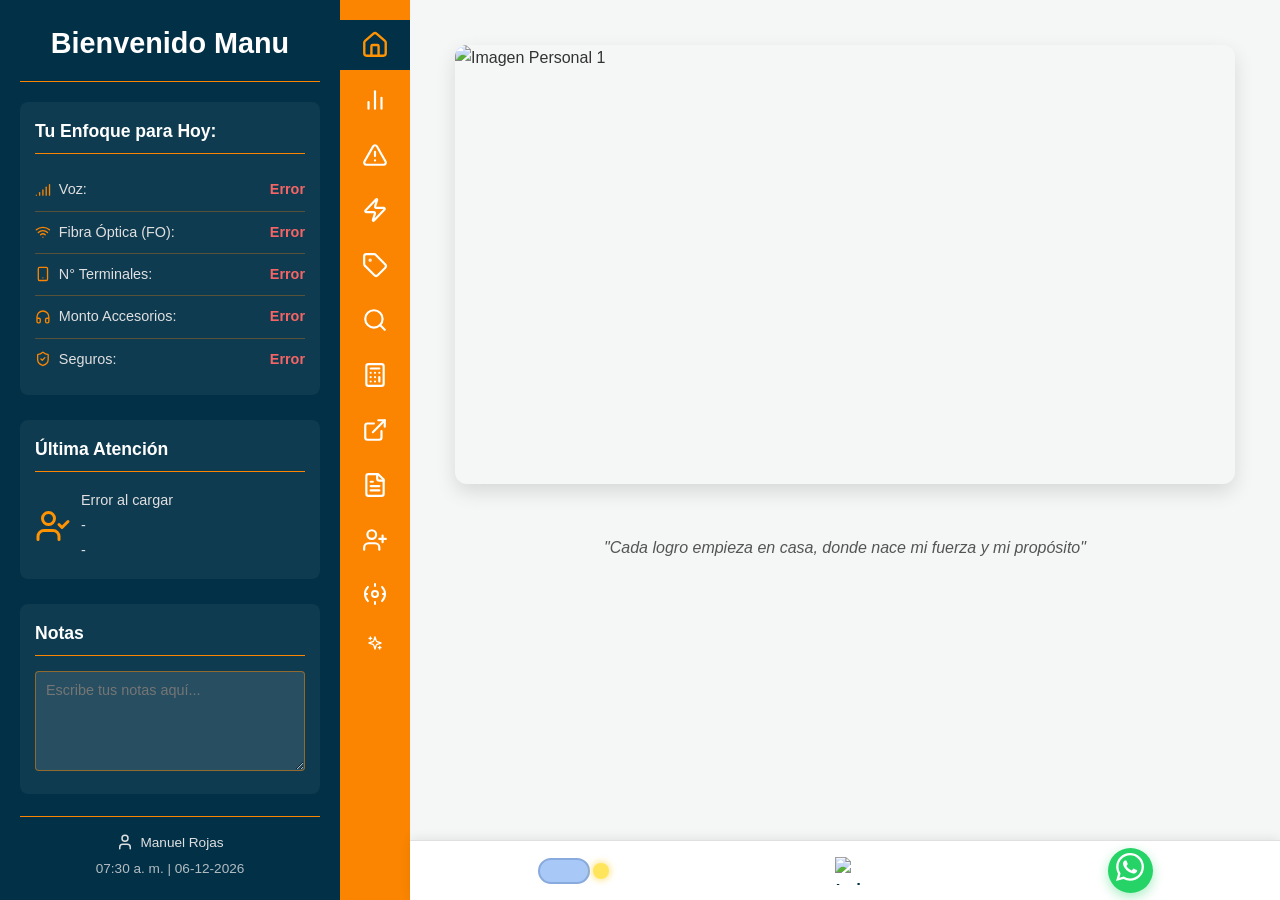
==== index.html @ 50a5ec9a "Update index.html" ====
<!DOCTYPE html>
<html lang="es"> <!-- data-theme será añadido por JS -->
<head>
  <meta charset="UTF-8" />
  <meta name="viewport" content="width=device-width, initial-scale=1.0"/>
  <title>Indicadores Ejecutivo</title>

  <!-- ===== CÓDIGO DEL FAVICON (REEMPLAZAR CON EL TUYO GENERADO) ===== -->
  <link rel="apple-touch-icon" sizes="180x180" href="/apple-touch-icon.png">
  <link rel="icon" type="image/png" sizes="32x32" href="/favicon-32x32.png">
  <link rel="icon" type="image/png" sizes="16x16" href="/favicon-16x16.png">
  <link rel="manifest" href="/site.webmanifest">
  <meta name="theme-color" content="#ffffff">
  <!-- ====================================================== -->
  
  <link rel="stylesheet" href="styles.css" />
   <!-- Incluir Chart.js -->
  <script src="https://cdn.jsdelivr.net/npm/chart.js"></script>
</head>
<body>

  <!-- ===== Overlay de Login ===== -->
  <div id="login-overlay" class="login-overlay-container" style="display: none;">
    <div class="login-box">
      <h2>Iniciar Sesión</h2>
      <p>Ingresa la contraseña para acceder al contenido.</p>
      <form id="login-form">
        <div class="form-group">
          <label for="login-password">Contraseña:</label>
          <input type="password" id="login-password" required>
        </div>
        <button type="submit" class="btn-principal">Ingresar</button>
        <p id="login-error" class="login-error-message" style="display: none;"></p>
      </form>
      <div class="public-access-links">
        <p>O accede a las secciones públicas:</p>
        <!-- Actualiza estos onclick para que usen window.location.hash y aseguren el cierre del overlay -->
        <a href="#ofertas-mes" onclick="document.getElementById('login-overlay').style.display='none'; document.getElementById('login-overlay').classList.remove('visible'); window.location.hash='ofertas-mes';">Ver Ofertas del Mes</a>
        <a href="#prospectos" onclick="document.getElementById('login-overlay').style.display='none'; document.getElementById('login-overlay').classList.remove('visible'); window.location.hash='prospectos';">Ver Prospectos</a>
      </div>
    </div>
  </div>
  <!-- ===== Fin Overlay de Login ===== -->

  <div class="app-container">
    <!-- ===== Sidebar Izquierdo (Azul) ===== -->
    <aside class="sidebar-left" id="sidebar-left">
      <div class="sidebar-header">
        <button class="sidebar-close-btn" id="sidebar-close-btn" aria-label="Cerrar menú">
          <svg xmlns="http://www.w3.org/2000/svg" width="24" height="24" viewBox="0 0 24 24" fill="none" stroke="currentColor" stroke-width="2" stroke-linecap="round" stroke-linejoin="round"><line x1="18" x2="6" y1="6" y2="18"/><line x1="6" x2="18" y1="6" y2="18"/></svg>
        </button>
        <h2>Bienvenido Manu</h2>
      </div>
      <div class="sidebar-content">
        <div class="sidebar-section">
          <h3>Tu Enfoque para Hoy:</h3>
          <div class="objetivos-diarios-container">
            <div class="objetivo-item" id="objetivo-voz"><span class="kpi-icon-wrapper" aria-hidden="true"><svg xmlns="http://www.w3.org/2000/svg" width="24" height="24" viewBox="0 0 24 24" fill="none" stroke="currentColor" stroke-width="2" stroke-linecap="round" stroke-linejoin="round" class="lucide lucide-signal"><path d="M2 20h.01"/><path d="M7 20v-4"/><path d="M12 20v-8"/><path d="M17 20V8"/><path d="M22 4v16"/></svg></span><span class="kpi-nombre">Voz:</span><span class="meta-diaria-texto">Calculando...</span></div>
            <div class="objetivo-item" id="objetivo-fo"><span class="kpi-icon-wrapper" aria-hidden="true"><svg xmlns="http://www.w3.org/2000/svg" width="24" height="24" viewBox="0 0 24 24" fill="none" stroke="currentColor" stroke-width="2" stroke-linecap="round" stroke-linejoin="round" class="lucide lucide-wifi"><path d="M12 20h.01"/><path d="M2 8.82a15 15 0 0 1 20 0"/><path d="M5 12.859a10 10 0 0 1 14 0"/><path d="M8.5 16.429a5 5 0 0 1 7 0"/></svg></span><span class="kpi-nombre">Fibra Óptica (FO):</span><span class="meta-diaria-texto">Calculando...</span></div>
            <div class="objetivo-item" id="objetivo-terminales"><span class="kpi-icon-wrapper" aria-hidden="true"><svg xmlns="http://www.w3.org/2000/svg" width="24" height="24" viewBox="0 0 24 24" fill="none" stroke="currentColor" stroke-width="2" stroke-linecap="round" stroke-linejoin="round" class="lucide lucide-smartphone"><rect width="14" height="20" x="5" y="2" rx="2" ry="2"/><path d="M12 18h.01"/></svg></span><span class="kpi-nombre">N° Terminales:</span><span class="meta-diaria-texto">Calculando...</span></div>
            <div class="objetivo-item" id="objetivo-accesorios"><span class="kpi-icon-wrapper" aria-hidden="true"><svg xmlns="http://www.w3.org/2000/svg" width="24" height="24" viewBox="0 0 24 24" fill="none" stroke="currentColor" stroke-width="2" stroke-linecap="round" stroke-linejoin="round" class="lucide lucide-headphones"><path d="M3 14h3a2 2 0 0 1 2 2v3a2 2 0 0 1-2 2H5a2 2 0 0 1-2-2v-7a9 9 0 0 1 18 0v7a2 2 0 0 1-2 2h-1a2 2 0 0 1-2-2v-3a2 2 0 0 1 2-2h3"/></svg></span><span class="kpi-nombre">Monto Accesorios:</span><span class="meta-diaria-texto">Calculando...</span></div>
            <div class="objetivo-item" id="objetivo-seguros"><span class="kpi-icon-wrapper" aria-hidden="true"><svg xmlns="http://www.w3.org/2000/svg" width="24" height="24" viewBox="0 0 24 24" fill="none" stroke="currentColor" stroke-width="2" stroke-linecap="round" stroke-linejoin="round" class="lucide lucide-shield-check"><path d="M20 13c0 5-3.5 7.5-7.66 8.95a1 1 0 0 1-.67-.01C7.5 20.5 4 18 4 13V6a1 1 0 0 1 1-1c2 0 4.5-1.2 6.24-2.72a1.17 1.17 0 0 1 1.52 0C14.51 3.81 17 5 19 5a1 1 0 0 1 1 1z"/><path d="m9 12 2 2 4-4"/></svg></span><span class="kpi-nombre">Seguros:</span><span class="meta-diaria-texto">Calculando...</span></div>
          </div>
        </div>
        <div class="sidebar-section">
          <h3>Última Atención</h3>
          <div class="ultima-atencion-info">
            <img src="[data-uri]" alt="Usuario Icono" class="sidebar-icon">
            <div class="atencion-details">
              <p id="ultima-atencion-nombre">Cargando...</p>
              <p id="ultima-atencion-rut">-</p>
              <p id="ultima-atencion-telefono">-</p>
            </div>
          </div>
        </div>
        <div class="sidebar-section">
          <h3>Notas</h3>
          <textarea id="sidebar-notes" placeholder="Escribe tus notas aquí..."></textarea>
        </div>
        <nav class="mobile-nav-links" id="mobile-nav-links"></nav>
      </div>
      <div class="sidebar-footer">
        <div class="user-greeting-sidebar">
          <p>
            <svg xmlns="http://www.w3.org/2000/svg" width="20" height="20" viewBox="0 0 24 24" fill="none" stroke="currentColor" stroke-width="2" stroke-linecap="round" stroke-linejoin="round" class="lucide lucide-user"><path d="M19 21v-2a4 4 0 0 0-4-4H9a4 4 0 0 0-4 4v2"/><circle cx="12" cy="7" r="4"/></svg>
            Manuel Rojas
          </p>
        </div>
        <div id="datetime-container" class="datetime-container">
          <span id="time">--:--</span> | <span id="date">--/--/----</span>
        </div>
      </div>
    </aside>

    <div class="page-wrapper">
      <header class="mobile-header">
        <button class="hamburger-btn-mobile" id="hamburger-btn-mobile" aria-label="Abrir menú" aria-expanded="false">
          <svg xmlns="http://www.w3.org/2000/svg" width="28" height="28" viewBox="0 0 24 24" fill="none" stroke="currentColor" stroke-width="2" stroke-linecap="round" stroke-linejoin="round"><line x1="4" x2="20" y1="12" y2="12"/><line x1="4" x2="20" y1="6" y2="6"/><line x1="4" x2="20" y1="18" y2="18"/></svg>
        </button>
        <h1 class="mobile-app-title">Indicadores Ejecutivo</h1>
      </header>

      <div class="content-area-wrapper">
        <nav class="vertical-navbar" id="vertical-navbar">
            <a href="#inicio" class="vnav-item" data-tooltip="Inicio"><span class="vnav-icon-wrapper"><img src="[data-uri]" alt="Inicio Icono" class="vnav-icon"></span><span class="vnav-text">Inicio</span></a>
            <a href="#kpis" class="vnav-item" data-tooltip="KPIs"><span class="vnav-icon-wrapper"><img src="[data-uri]" alt="KPIs Icono" class="vnav-icon"></span><span class="vnav-text">KPIs</span></a>
            <a href="#faltantes" class="vnav-item" data-tooltip="Faltantes"><span class="vnav-icon-wrapper"><img src="[data-uri]" alt="Faltantes Icono" class="vnav-icon"></span><span class="vnav-text">Faltantes</span></a>
            <a href="#ofertas-flash" class="vnav-item" data-tooltip="Ofertas Flash"><span class="vnav-icon-wrapper"><img src="[data-uri]" alt="Ofertas Flash Icono" class="vnav-icon"></span><span class="vnav-text">Ofertas Flash</span></a>
            <a href="#ofertas-mes" class="vnav-item" data-tooltip="Ofertas del Mes"><span class="vnav-icon-wrapper"><img src="[data-uri]" alt="Ofertas Mes Icono" class="vnav-icon"></span><span class="vnav-text">Ofertas del Mes</span></a>
            <a href="#buscador-ventas" class="vnav-item" data-tooltip="Buscar Ventas"><span class="vnav-icon-wrapper"><img src="[data-uri]" alt="Buscador Ventas Icono" class="vnav-icon"></span><span class="vnav-text">Buscar Ventas</span></a>
            <a href="#tabla-remuneracion" class="vnav-item" data-tooltip="Simulador Comisión"><span class="vnav-icon-wrapper"><img src="[data-uri]" alt="Simulador Comisión Icono" class="vnav-icon"></span><span class="vnav-text">Simulador</span></a>
            <a href="#enlaces-externos" class="vnav-item" data-tooltip="Enlaces Externos"><span class="vnav-icon-wrapper"><img src="[data-uri]" alt="Enlaces Externos Icono" class="vnav-icon"></span><span class="vnav-text">Enlaces</span></a>
            <a href="#politicas-ventas" class="vnav-item" data-tooltip="Políticas de Ventas"><span class="vnav-icon-wrapper"><img src="[data-uri]" alt="Políticas Ventas Icono" class="vnav-icon"></span><span class="vnav-text">Políticas</span></a>
            <a href="#prospectos" class="vnav-item" data-tooltip="Prospectos"><span class="vnav-icon-wrapper"><img src="[data-uri]" alt="Prospectos Icono" class="vnav-icon"></span><span class="vnav-text">Prospectos</span></a>
            <a href="#admin-panel" class="vnav-item" data-tooltip="Admin Panel"><span class="vnav-icon-wrapper"><svg xmlns="http://www.w3.org/2000/svg" width="24" height="24" viewBox="0 0 24 24" fill="none" stroke="currentColor" stroke-width="2" stroke-linecap="round" stroke-linejoin="round"><circle cx="12" cy="12" r="3"/><path d="M19.07 4.93a10 10 0 0 1 0 14.14M4.93 4.93a10 10 0 0 0 0 14.14"/><path d="M12 2v2M12 20v2M2 12h2M20 12h2"/></svg></span><span class="vnav-text">Admin</span></a>
            <a href="#asistente-ai" class="vnav-item" data-tooltip="Asistente AI"><span class="vnav-icon-wrapper"><svg xmlns="http://www.w3.org/2000/svg" width="24" height="24" viewBox="0 0 24 24" fill="none" stroke="currentColor" stroke-width="2" stroke-linecap="round" stroke-linejoin="round" class="lucide lucide-sparkles"><path d="m12 3-1.912 5.813a2 2 0 0 1-1.275 1.275L3 12l5.813 1.912a2 2 0 0 1 1.275 1.275L12 21l1.912-5.813a2 2 0 0 1 1.275-1.275L21 12l-5.813-1.912a2 2 0 0 1-1.275-1.275L12 3Z"/><path d="M5 3v4"/><path d="M19 17v4"/><path d="M3 5h4"/><path d="M17 19h4"/></svg></span><span class="vnav-text">Asistente AI</span></a>
        </nav>

        <main class="main-content"> 
          
          <section id="inicio-content" class="section-hidden" style="display: none;">
            <div class="inspiracion-container">
              <div class="slideshow-container">
                <div class="slide fade"><img src="https://firebasestorage.googleapis.com/v0/b/seguimiento-ventas-manuel.firebasestorage.app/o/eden.jpg?alt=media&token=6cd1c2b6-f73b-4675-b574-cb3eb6e9d6cb" alt="Imagen Personal 1"></div>
                <div class="slide fade"><img src="https://firebasestorage.googleapis.com/v0/b/seguimiento-ventas-manuel.firebasestorage.app/o/comida.jpg?alt=media&token=424e4587-8739-4717-988f-a41554d61e03" alt="Imagen Personal 2"></div>
                <div class="slide fade"><img src="https://firebasestorage.googleapis.com/v0/b/seguimiento-ventas-manuel.firebasestorage.app/o/kathy.jpg?alt=media&token=b60aba3c-76f1-4e83-9ba0-7301ff88f001" alt="Imagen Personal 3"></div>
                <div class="slide fade"><img src="https://firebasestorage.googleapis.com/v0/b/seguimiento-ventas-manuel.firebasestorage.app/o/nosotros%202.jpg?alt=media&token=33b9fda1-a16f-490b-be26-9fabeac269ac" alt="Imagen Personal 4"></div>
                <div class="slide fade"><img src="https://firebasestorage.googleapis.com/v0/b/seguimiento-ventas-manuel.firebasestorage.app/o/nosotros.jpg?alt=media&token=6c162c24-f43e-4c42-8670-3f5f3a131e8b" alt="Imagen Personal 5"></div>
              </div>
              <p class="frase-motivacional">"Cada logro empieza en casa, donde nace mi fuerza y mi propósito"</p>
            </div>
          </section>
          
          <section id="kpi-content" class="section-hidden" style="display: none;">
            <div class="form-actions" style="margin-bottom: 25px;">
              <button id="btn-open-add-sale" class="btn-principal">
                <svg xmlns="http://www.w3.org/2000/svg" width="24" height="24" viewBox="0 0 24 24" fill="none" stroke="currentColor" stroke-width="2" stroke-linecap="round" stroke-linejoin="round" class="lucide lucide-plus-circle" style="width: 1.2em; height: 1.2em; margin-right: 8px; vertical-align: middle;"><circle cx="12" cy="12" r="10"/><line x1="12" x2="12" y1="8" y2="16"/><line x1="8" x2="16" y1="12" y2="12"/></svg>
                Agregar Venta
              </button>
            </div>
            <div id="kpi-cards-container" class="dashboard-kpi"></div>
            <div id="tabla-container" style="display:none; margin-top: 20px;">
                <div class="loader" id="loader">Cargando datos...</div>
                <div class="tabla-responsive-wrapper">
                    <table id="tablaDatos" class="data-table"></table>
                </div>
                <div id="error-container"></div>
            </div>
          </section>

          <!-- Sección de Ofertas Flash (MODIFICADA) -->
          <section id="ofertas-flash" class="section-hidden" style="display: none;">
            <h2>Ofertas Flash</h2>
            <div class="form-actions" style="margin-bottom: 25px; justify-content: flex-end;">
              <button id="btn-open-upload-offer" class="btn-principal">
                <svg xmlns="http://www.w3.org/2000/svg" width="20" height="20" viewBox="0 0 24 24" fill="none" stroke="currentColor" stroke-width="2" stroke-linecap="round" stroke-linejoin="round" class="lucide lucide-upload"><path d="M21 15v4a2 2 0 0 1-2 2H5a2 2 0 0 1-2-2v-4"/><polyline points="17 8 12 3 7 8"/><line x1="12" x2="12" y1="3" y2="15"/></svg>
                Subir Nueva Oferta
              </button>
            </div>
            <div id="flash-offers-display-loader" class="loader" style="display: none;">Cargando ofertas...</div>
            <div id="flash-offers-cards-container" class="vcard-container" style="justify-content: center; margin-top: 0;">
                <!-- Las tarjetas de ofertas flash se renderizarán aquí dinámicamente -->
            </div>
            <p style="text-align: center; margin-top: 25px; font-style: italic; color: var(--text-color-secondary);">
              ¡Aprovecha estas ofertas por tiempo limitado!
            </p>
          </section>
          <!-- Fin Sección de Ofertas Flash -->

          <section id="ofertas-mes" class="section-hidden" style="display: none;">
            <h2>Ofertas del Mes</h2>
            <div class="tabs-container">
              <button class="tab-link active" data-tab="movil">
                <svg xmlns="http://www.w3.org/2000/svg" width="24" height="24" viewBox="0 0 24 24" fill="none" stroke="currentColor" stroke-width="2" stroke-linecap="round" stroke-linejoin="round" class="lucide lucide-smartphone"><rect width="14" height="20" x="5" y="2" rx="2" ry="2"/><path d="M12 18h.01"/></svg>
                <span>Parrilla Móvil</span>
              </button>
              <button class="tab-link" data-tab="hogar">
                <svg xmlns="http://www.w3.org/2000/svg" width="24" height="24" viewBox="0 0 24 24" fill="none" stroke="currentColor" stroke-width="2" stroke-linecap="round" stroke-linejoin="round" class="lucide lucide-home"><path d="m3 9 9-7 9 7v11a2 2 0 0 1-2 2H5a2 2 0 0 1-2-2z"/><polyline points="9 22 9 12 15 12 15 22"/></svg>
                <span>Parrilla Hogar</span>
              </button>
            </div>

            <div id="movil" class="tab-content active">
              <div id="parrilla-planes-movil-integrada">
                <div class="buttons parrilla-movil-buttons">
                  <button class="sub-tab-link active" onclick="showMovilPlans('monolinea')">Monolínea</button>
                  <button class="sub-tab-link" onclick="showMovilPlans('multilinea')">Multilínea</button>
                  <button class="sub-tab-link" onclick="showMovilPlans('general')">General</button>
                  <button class="sub-tab-link" onclick="showMovilPlans('totalizacion')">Totalización</button>
                  <button class="sub-tab-link" onclick="showMovilPlans('migracion')">Migración</button>
                </div>
                <div class="cards parrilla-movil-cards" id="movil-plans-cards-container"></div>
                <button class="boton-simple" onclick="toggleOriginalMovilIframe(this)">Ver Parrilla Completa (Hoja de Cálculo)</button>
              </div>
              <div id="parrilla-movil-iframe-original-container" style="display: none;">
                <h4>Parrilla Móvil Completa</h4>
                <div id="parrilla-movil-file-viewer" style="margin-bottom:12px;">
                  <div id="parrilla-movil-file-container" style="width:100%;min-height:80px;display:flex;align-items:center;justify-content:center;color:var(--text-color-secondary);">
                    <span id="parrilla-movil-no-file-msg">No hay archivo cargado aún.</span>
                    <iframe id="parrilla-movil-iframe-viewer" src="" width="100%" height="600" style="border:none;display:none;"></iframe>
                    <img id="parrilla-movil-img-viewer" src="" style="max-width:100%;display:none;" alt="Parrilla Móvil"/>
                  </div>
                </div>
                <div id="parrilla-movil-admin-upload" style="display:none;margin-bottom:10px;">
                  <label style="font-size:0.85em;color:var(--text-color-secondary);">Subir nueva parrilla (Excel, PDF o imagen):</label>
                  <div style="display:flex;gap:8px;margin-top:6px;">
                    <input type="file" id="parrilla-movil-file-input" accept=".xlsx,.xls,.pdf,.png,.jpg,.jpeg" style="flex:1;font-size:0.85em;">
                    <button class="btn-principal" onclick="subirParrillaFile('movil')" style="white-space:nowrap;">Subir</button>
                  </div>
                  <div id="parrilla-movil-upload-msg" style="font-size:0.8em;margin-top:4px;"></div>
                </div>
                <div style="display:flex;gap:8px;flex-wrap:wrap;">
                  <button class="boton-simple" onclick="toggleOriginalMovilIframe(this)">← Volver a Planes Destacados</button>
                  <button class="btn-secundario" onclick="toggleParrillaAdminUpload('movil')" style="font-size:0.8em;">🔧 Admin</button>
                </div>
              </div>
            </div>

            <div id="hogar" class="tab-content">
              <div id="parrilla-planes-hogar-integrada">
                <div class="buttons parrilla-hogar-buttons">
                  <button class="sub-tab-link active" onclick="showHogarPlans('fibra')">Solo Fibra</button>
                  <button class="sub-tab-link" onclick="showHogarPlans('duo')">Dúo (Fibra + TV)</button>
                  <button class="sub-tab-link" onclick="showHogarPlans('trio')">Trío (Fibra + TV + Tel)</button>
                </div>
                <div class="cards parrilla-hogar-cards" id="hogar-plans-cards-container"></div>
                <button class="boton-simple" onclick="toggleOriginalHogarIframe(this)">Más detalles</button>
              </div>
              <div id="parrilla-hogar-iframe-original-container" style="display: none;">
                <h4>Parrilla Hogar Completa</h4>
                <div id="parrilla-hogar-file-viewer" style="margin-bottom:12px;">
                  <div id="parrilla-hogar-file-container" style="width:100%;min-height:80px;display:flex;align-items:center;justify-content:center;color:var(--text-color-secondary);">
                    <span id="parrilla-hogar-no-file-msg">No hay archivo cargado aún.</span>
                    <iframe id="parrilla-hogar-iframe-viewer" src="" width="100%" height="600" style="border:none;display:none;"></iframe>
                    <img id="parrilla-hogar-img-viewer" src="" style="max-width:100%;display:none;" alt="Parrilla Hogar"/>
                  </div>
                </div>
                <div id="parrilla-hogar-admin-upload" style="display:none;margin-bottom:10px;">
                  <label style="font-size:0.85em;color:var(--text-color-secondary);">Subir nueva parrilla (Excel, PDF o imagen):</label>
                  <div style="display:flex;gap:8px;margin-top:6px;">
                    <input type="file" id="parrilla-hogar-file-input" accept=".xlsx,.xls,.pdf,.png,.jpg,.jpeg" style="flex:1;font-size:0.85em;">
                    <button class="btn-principal" onclick="subirParrillaFile('hogar')" style="white-space:nowrap;">Subir</button>
                  </div>
                  <div id="parrilla-hogar-upload-msg" style="font-size:0.8em;margin-top:4px;"></div>
                </div>
                <div style="display:flex;gap:8px;flex-wrap:wrap;">
                  <button class="boton-simple" onclick="toggleOriginalHogarIframe(this)">← Volver a Planes</button>
                  <button class="btn-secundario" onclick="toggleParrillaAdminUpload('hogar')" style="font-size:0.8em;">🔧 Admin</button>
                </div>
              </div>
            </div>

            <div class="overlay parrilla-movil-overlay" id="movil-plan-overlay" onclick="closeMovilForm()"></div>
            <div class="form-popup parrilla-movil-form-popup" id="movil-plan-formPopup"><h3>Solicitar Plan Móvil<button class="close-btn" onclick="closeMovilForm()" title="Cerrar" aria-label="Cerrar"><svg xmlns="http://www.w3.org/2000/svg" width="24" height="24" viewBox="0 0 24 24" fill="none" stroke="currentColor" stroke-width="2" stroke-linecap="round" stroke-linejoin="round" class="lucide lucide-x"><line x1="18" x2="6" y1="6" y2="18"/><line x1="6" x2="18" y1="6" y2="18"/></svg></button></h3><div class="iframe-container parrilla-movil-iframe-container"><iframe id="movil-plan-google-form-iframe" src="" frameborder="0" marginheight="0" marginwidth="0">Cargando…</iframe></div></div>
            <div class="overlay parrilla-hogar-overlay" id="hogar-plan-overlay" onclick="closeHogarForm()"></div>
            <div class="form-popup parrilla-hogar-form-popup" id="hogar-plan-formPopup"><h3>Solicitar Plan Hogar<button class="close-btn" onclick="closeHogarForm()" title="Cerrar" aria-label="Cerrar"><svg xmlns="http://www.w3.org/2000/svg" width="24" height="24" viewBox="0 0 24 24" fill="none" stroke="currentColor" stroke-width="2" stroke-linecap="round" stroke-linejoin="round" class="lucide lucide-x"><line x1="18" x2="6" y1="6" y2="18"/><line x1="6" x2="18" y1="6" y2="18"/></svg></button></h3><div class="iframe-container parrilla-hogar-iframe-container"><iframe id="hogar-plan-google-form-iframe" src="https://docs.google.com/forms/d/e/1FAIpQLSfUnRFmauKoiSii1g9rBSRFmMwmb79ImhVW9U80zY3ABU04aA/viewform?embedded=true" frameborder="0" marginheight="0" marginwidth="0">Cargando…</iframe></div></div>
          </section>
          
          <section id="buscador-ventas-content" class="section-hidden" style="display: none;">
            <h2>Buscador de Ventas</h2>
            <form id="buscador-ventas-form">
              <div class="buscador-grid">
                <div class="form-group"><label for="buscar-nombre">Nombre Cliente:</label><input type="text" id="buscar-nombre" placeholder="Parte del nombre..."></div>
                <div class="form-group"><label for="buscar-orden-aloha">N° Orden o N° Aloha:</label><input type="text" id="buscar-orden-aloha" placeholder="N° Orden o Aloha..."></div>
                <div class="form-group"><label for="buscar-rut">RUT Cliente:</label><input type="text" id="buscar-rut" placeholder="RUT (ej: 123456789)"></div>
              </div>
              <div class="form-actions"><button type="submit" class="btn-principal">Buscar Ventas</button><button type="reset" class="btn-secundario" id="limpiar-buscador-btn">Limpiar</button></div>
            </form>
            <div id="resultados-ventas-loader" class="loader" style="display: none;">Buscando ventas...</div>
            <div id="resultados-ventas-mensaje" class="mensaje-estado" style="display: none;"></div>
            <div id="resultados-ventas-container" class="vcard-container"></div>
          </section>
          
          <section id="tabla-remuneracion" class="section-hidden" style="display: none;">
            <h2>Simulador de Comisión por Cumplimiento</h2>
            <div id="kpis-fijos-container" style="margin-bottom: 40px; padding-bottom:20px; border-bottom: 1px solid var(--border-color-light);">
              <h3>Indicadores Clave de Desempeño (Datos Actuales de Hoja)</h3>
              <div id="kpis-fijos-loader" class="loader" style="display: none;">Cargando KPIs actuales...</div>
              <div class="vcard-grid" id="kpi-display-grid">
                <div class="vcard-item"><span class="vcard-label">ALTAS VOZ MOVIL (Real):</span> <span id="kpi-fijo-voz-real-val" class="vcard-value">-</span></div>
                <div class="vcard-item"><span class="vcard-label">ALTAS VOZ MOVIL (Meta):</span> <span id="kpi-fijo-voz-meta-val" class="vcard-value">-</span></div>
                <div class="vcard-item"><span class="vcard-label">ALTAS FO TERMINADAS FIJO (Real):</span> <span id="kpi-fijo-fo-real-val" class="vcard-value">-</span></div>
                <div class="vcard-item"><span class="vcard-label">ALTAS FO TERMINADAS FIJO (Meta):</span> <span id="kpi-fijo-fo-meta-val" class="vcard-value">-</span></div>
                <div class="vcard-item"><span class="vcard-label">GESTION DE VALOR (Real):</span> <span id="kpi-fijo-gestionvalor-real-val" class="vcard-value">-</span></div>
                <div class="vcard-item"><span class="vcard-label">GESTION DE VALOR (Meta):</span> <span id="kpi-fijo-gestionvalor-meta-val" class="vcard-value">-</span></div>
                <div class="vcard-item"><span class="vcard-label">ENCUESTA SATISFACCION (ISN) (Real):</span> <span id="kpi-fijo-isn-real-val" class="vcard-value">-</span></div>
                <div class="vcard-item"><span class="vcard-label">ENCUESTA SATISFACCION (ISN) (Meta):</span> <span id="kpi-fijo-isn-meta-val" class="vcard-value">-</span></div>
                <div class="vcard-item"><span class="vcard-label">ADHESION O AMPLIADO (Real):</span> <span id="kpi-fijo-adhesion-real-val" class="vcard-value">-</span></div>
                <div class="vcard-item"><span class="vcard-label">ADHESION O AMPLIADO (Meta):</span> <span id="kpi-fijo-adhesion-meta-val" class="vcard-value">-</span></div>
                <div class="vcard-item"><span class="vcard-label">TERMINALES (Real):</span> <span id="kpi-fijo-terminales-real-val" class="vcard-value">-</span></div>
                <div class="vcard-item"><span class="vcard-label">ACCESORIOS (Real):</span> <span id="kpi-fijo-accesorios-real-val" class="vcard-value">-</span></div>
              </div>
              <div id="kpis-fijos-error" class="mensaje-estado" style="display:none;"></div>
            </div>
            <h3>Simulador Interactivo</h3>
            <div class="calculadora-comision-grid">
              <div class="form-group"><label for="sim-entradas-voz">Entradas VOZ (Sim):</label><input type="number" id="sim-entradas-voz" class="form-control-calculadora" placeholder="Ej: 20" min="0"></div>
              <div class="form-group"><label for="sim-entradas-fo">Entradas FO (Sim):</label><input type="number" id="sim-entradas-fo" class="form-control-calculadora" placeholder="Ej: 5" min="0"></div>
              <div class="form-group"><label for="sim-entradas-totalizacion">Entradas Totalización (Sim):</label><input type="number" id="sim-entradas-totalizacion" class="form-control-calculadora" placeholder="Ej: 2" min="0"></div>
              <div class="form-group"><label for="sim-entradas-isn">Entradas ISN (Sim):</label><input type="number" id="sim-entradas-isn" class="form-control-calculadora" placeholder="Ej: 70" min="0"></div>
              <div class="form-group"><label for="sim-entradas-adhesion">Entradas Adhesión (Sim):</label><input type="number" id="sim-entradas-adhesion" class="form-control-calculadora" placeholder="Ej: 80" min="0"></div>
              <div class="form-actions" style="grid-column: 1 / -1; justify-content: center; margin-top: 10px;"><button id="btn-simular-comision" class="btn-principal">Simular Comisión</button></div>
            </div>
            <div id="simulacion-loader" class="loader" style="display: none;">Simulando...</div>
            <div id="simulacion-error" class="mensaje-estado" style="display:none;"></div>
            <div id="output-simulacion" style="margin-top: 20px; display:none; text-align:center; padding: 15px; background-color: var(--bg-content-alt); border-radius: 5px;">
              <h4>Resultado de la Simulación:</h4>
              <p style="font-size: 1.2em;">Cumplimiento Ponderado Estimado: <strong id="res-sim-porcentaje" style="color: var(--color-orange-accent);">-</strong>%</p>
              <p style="font-size: 1.3em; font-weight: bold;">Incentivo CLP Estimado: $<strong id="res-sim-incentivo" style="color: var(--kpi-progress-verde);">-</strong></p>
            </div>
            <div style="margin-top: 40px;">
                <h4>Referencia: Tabla de Factores e Incentivos (PPM)</h4>
                <div id="remuneracion-loader-tabla-ppm" class="loader" style="display: none;">Cargando tabla...</div>
                <div class="tabla-responsive-wrapper">
                    <table id="tablaFactoresPPMRef" class="data-table">
                        <thead><tr><th>% Cumplimiento Desde</th><th>Factor</th><th>Incentivo CLP</th></tr></thead>
                        <tbody></tbody>
                    </table>
                </div>
            </div>
            <div id="contenedor-grafico-pesos-kpi" style="margin-top:40px; padding: 20px; background-color: var(--bg-content-alt); border-radius: 8px;">
                <h4>Distribución de Pesos KPI</h4>
                <div style="max-width: 500px; margin: auto; position: relative; height:300px;"><canvas id="graficoPesosKPI"></canvas></div>
                <div id="grafico-pesos-loader" class="loader" style="display: none;">Cargando gráfico...</div>
                <div id="grafico-pesos-error" class="mensaje-estado" style="display:none;"></div>
            </div>
          </section>
          
          <section id="admin-panel" class="section-hidden" style="display: none;">
            <h2>⚙️ Panel de Administración</h2>
            <div style="max-width:700px;margin:0 auto;">
              <div style="background:var(--bg-content);border:1px solid var(--border-color-dark);border-radius:12px;padding:24px;margin-bottom:24px;">
                <h3 style="margin-top:0;">Códigos Producto Regla</h3>
                <p style="color:var(--text-color-secondary);font-size:0.9em;">Estos códigos se cargan desde la hoja <strong>CodigosProductoRegla</strong> en Google Sheets. Agrégalos o elimínalos directamente en la hoja y actualiza aquí.</p>
                <div id="admin-codigos-lista" style="background:var(--bg-content-alt);border-radius:8px;padding:16px;min-height:60px;margin-bottom:16px;">
                  <span style="color:var(--text-color-secondary);font-size:0.9em;">Cargando...</span>
                </div>
                <div style="display:flex;gap:10px;">
                  <button class="btn-principal" onclick="cargarCodigosProductoReglaAdmin()">🔄 Actualizar desde Sheets</button>
                </div>
                <div id="admin-codigos-msg" style="font-size:0.85em;margin-top:10px;"></div>
              </div>

              <div style="background:var(--bg-content);border:1px solid var(--border-color-dark);border-radius:12px;padding:24px;">
                <h3 style="margin-top:0;">Planes Ofertas del Mes</h3>
                <p style="color:var(--text-color-secondary);font-size:0.9em;">Edita los planes directamente en la hoja <strong>PlanesOfertasMes</strong> de Google Sheets con las columnas: <code>tipo | categoria | nombre | precio | descuento | caracteristicas | detalles</code></p>
                <p style="color:var(--text-color-secondary);font-size:0.85em;">El campo <strong>tipo</strong> debe ser <code>movil</code> u <code>hogar</code>. El campo <strong>categoria</strong> debe ser una de: <code>monolinea, multilinea, general, totalizacion, migracion, fibra, duo, trio</code>. Las <strong>caracteristicas</strong> se separan con <code>;</code></p>
                <div id="admin-planes-lista" style="background:var(--bg-content-alt);border-radius:8px;padding:16px;min-height:60px;margin:14px 0;max-height:400px;overflow-y:auto;">
                  <span style="color:var(--text-color-secondary);font-size:0.9em;">Haz clic en Actualizar para ver los planes actuales.</span>
                </div>
                <div style="display:flex;gap:10px;">
                  <button class="btn-principal" onclick="cargarPlanesAdmin()">🔄 Actualizar desde Sheets</button>
                </div>
                <div id="admin-planes-msg" style="font-size:0.85em;margin-top:10px;"></div>
              </div>
            </div>
          </section>

          <section id="enlaces-externos" class="section-hidden" style="display: none;">
            <h2>Enlaces Externos</h2>
            <ul>
              <li><a href="https://believe.telefonicachile.cl/vpn/index.html" target="_blank" rel="noopener noreferrer">Citrix</a></li>
              <li><a href="https://minifrontws.tchile.local/AA_TENENCIA/AATenencia.jsf" target="_blank" rel="noopener noreferrer">Tenencia</a></li>
              <li><a href="https://movistarclick.movistar.cl/auth/login" target="_blank" rel="noopener noreferrer">movistarclick</a></li>
              <li><a href="http://multiservicio.ctc.cl/DirNormalizadaWeb/direcNormFactNum.jsp" target="_blank" rel="noopener noreferrer">Factibilizador</a></li>
              <li><a href="https://www.academiamovistar.cl/auth/recaptcha/index.php" target="_blank" rel="noopener noreferrer">Academia</a></li>
              <li><a href="https://dyrk.org/tools/imei/" target="_blank" rel="noopener noreferrer">Generador IMEI</a></li>
              <li><a href="https://atentochile.buk.cl/" target="_blank" rel="noopener noreferrer">Asistencia buk</a></li>
              <li><a href="https://www.capacitacionmovistar.cl/descuentos/index.asp" target="_blank" rel="noopener noreferrer">Consulta de descuento cobranza</a></li>
              <li><a href="https://ofertador-frontend-prod-tch-downselling.apps.prdaro.tchile.local/" target="_blank" rel="noopener noreferrer">Ofertador</a></li>
              <li><a href="https://docs.google.com/spreadsheets/u/0/d/1civbKrusNq4tXUSrxkEFahMlkhzGENqaj31Z5hWBhu4/htmlview?pli=1" target="_blank" rel="noopener noreferrer">Planilla de seguimiento</a></li>
              <li><a href="https://telefonicacorp-my.sharepoint.com/:x:/r/personal/marta_ceballos_telefonica_com/_layouts/15/Doc.aspx?sourcedoc=%7B83F4E84B-0F2A-4C62-A3B8-59FEF07AAEE4%7D&file=Registro%20de%20Evaluaciones.xlsx&fromShare=true&action=default&mobileredirect=true" target="_blank" rel="noopener noreferrer">Registro de atención</a></li>
              <li><a href="https://apps.powerapps.com/play/e/default-9744600e-3e04-492e-baa1-25ec245c6f10/a/9e6a8513-4c67-4383-9328-9275fec2fd69?tenantId=9744600e-3e04-492e-baa1-25ec245c6f10&hint=270ca7b8-483e-41f1-a950-c1f939a9a21b&sourcetime=1749214158388" target="_blank" rel="noopener noreferrer">Bajas y Contenciones</a></li>
              <li><a href="https://gestion-clientes-6588c.web.app/" target="_blank" rel="noopener noreferrer">Gestion de Clientes</a></li>
            </ul>
          </section>
          
          <section id="politicas-ventas" class="section-hidden" style="display: none;"><h2>Políticas de Ventas</h2><p>Contenido...</p></section>
          
          <section id="prospectos-content" class="section-hidden" style="display: none;"><h2>Gestión de Prospectos</h2><form id="prospecto-form"><h3>Añadir Nuevo Prospecto</h3><div class="form-group"><label for="prospecto-nombre">Nombre:</label><input type="text" id="prospecto-nombre" name="nombre" required></div><div class="form-group"><label for="prospecto-rut">RUT:</label><input type="text" id="prospecto-rut" name="rut" placeholder="Ej: 12345678-9"></div><div class="form-group"><label for="prospecto-telefono">Teléfono:</label><input type="tel" id="prospecto-telefono" name="telefono"></div><div class="form-group"><label for="prospecto-email">Email:</label><input type="email" id="prospecto-email" name="email"></div><div class="form-group"><label for="prospecto-notas">Notas:</label><textarea id="prospecto-notas" name="notas" rows="3"></textarea></div><div class="form-actions"><button type="submit" id="guardar-prospecto-btn">Guardar Prospecto</button><span id="prospecto-loader" class="form-loader" style="display: none;">Guardando...</span></div><div id="prospecto-mensaje" class="mensaje-estado"></div></form><div id="prospectos-lista-container" style="margin-top: 40px; display: none;"><h3>Prospectos Registrados</h3><div id="prospectos-lista-loader" class="loader">Cargando lista...</div><div id="prospectos-lista-error"></div><div id="prospectos-lista-tabla"></div></div></section>
          
          <section id="asistente-ai-content" class="section-hidden" style="display: none;">
            <div class="ai-hero">
              <h2 class="ai-hero-title">¿En qué te ayudo hoy?</h2>
              <p class="ai-hero-sub">Redacta mensajes, prepara argumentos de venta o resuelve dudas de clientes.</p>
            </div>

            <div class="ai-assistant-container">
              <div id="ai-chat-log" class="ai-chat-log"></div>
              <div id="ai-loader" class="loader ai-loader-inline" style="display: none;">
                <span class="ai-thinking-dot"></span>
                <span class="ai-thinking-dot"></span>
                <span class="ai-thinking-dot"></span>
              </div>

              <!-- Sugerencias rápidas -->
              <div class="ai-suggestions" id="ai-suggestions">
                <button class="ai-suggestion-chip" data-prompt="Redacta un mensaje de WhatsApp para contactar a un prospecto de fibra óptica hogar">📡 Mensaje FO hogar</button>
                <button class="ai-suggestion-chip" data-prompt="Dame argumentos para convencer a un cliente de portar su línea móvil a Movistar">📱 Argumentos portabilidad</button>
                <button class="ai-suggestion-chip" data-prompt="¿Cómo responder a un cliente que dice que Movistar es caro?">💬 Objeción de precio</button>
                <button class="ai-suggestion-chip" data-prompt="Redacta un mensaje de seguimiento para un cliente que no ha respondido en 3 días">🔄 Seguimiento cliente</button>
              </div>

              <!-- Input box estilo Prebuilt UI -->
              <div class="ai-input-box">
                <textarea id="ai-prompt" class="ai-textarea" rows="3" placeholder="Escribe tu mensaje aquí..."></textarea>
                <div class="ai-input-actions">
                  <button id="ai-new-chat-btn" class="ai-action-btn ai-btn-clear" title="Nuevo chat" aria-label="Nuevo chat">
                    <svg xmlns="http://www.w3.org/2000/svg" width="14" height="14" viewBox="0 0 24 24" fill="none" stroke="currentColor" stroke-width="2" stroke-linecap="round" stroke-linejoin="round"><path d="M3 12a9 9 0 1 0 9-9 9.75 9.75 0 0 0-6.74 2.74L3 8"/><path d="M3 3v5h5"/></svg>
                  </button>
                  <button id="ai-generate-btn" class="ai-action-btn ai-btn-send" title="Enviar" aria-label="Enviar">
                    <svg xmlns="http://www.w3.org/2000/svg" width="14" height="14" viewBox="0 0 24 24" fill="none" stroke="white" stroke-width="2.5" stroke-linecap="round" stroke-linejoin="round"><path d="M12 19V5M5 12l7-7 7 7"/></svg>
                  </button>
                </div>
              </div>
            </div>
          </section>

          <div class="overlay" id="add-sale-overlay" style="display: none;"></div>
          <div class="form-popup wide" id="add-sale-popup" style="display: none;">
            <h3>Registrar Nueva Venta
              <button class="close-btn" id="btn-close-add-sale" title="Cerrar" aria-label="Cerrar">
                <svg xmlns="http://www.w3.org/2000/svg" width="24" height="24" viewBox="0 0 24 24" fill="none" stroke="currentColor" stroke-width="2" stroke-linecap="round" stroke-linejoin="round"><line x1="18" x2="6" y1="6" y2="18"/><line x1="6" x2="18" y1="6" y2="18"/></svg>
              </button>
            </h3>
            <div class="iframe-container">
              <form id="add-sale-form">
                <h4>Datos para 'ventas generales'</h4>
                <div class="form-grid">
                  <label class="sale-field"><input class="sale-input" type="date" id="sale-fecha" required placeholder=" "><span>Fecha Venta</span></label>
                  <label class="sale-field"><input class="sale-input" type="text" id="sale-nombreCompleto" required placeholder=" "><span>Nombre Completo</span></label>
                  <label class="sale-field"><input class="sale-input" type="text" id="sale-rutCliente" placeholder=" "><span>RUT Cliente</span></label>
                  <label class="sale-field"><input class="sale-input" type="text" id="sale-suscripcion" placeholder=" "><span>Suscripción / Teléfono</span></label>
                  <label class="sale-field"><input class="sale-input" type="text" id="sale-tipoVenta" placeholder=" "><span>Tipo de Venta</span></label>
                  <label class="sale-field"><input class="sale-input" type="text" id="sale-maestro" placeholder=" "><span>Maestro</span></label>
                  <label class="sale-field"><input class="sale-input" type="text" id="sale-numeroOrden" placeholder=" "><span>N° Orden</span></label>
                  <label class="sale-field"><input class="sale-input" type="text" id="sale-aloha" placeholder=" "><span>N° Aloha</span></label>
                  <label class="sale-field"><input class="sale-input" type="text" id="sale-terminales" placeholder=" "><span>Terminales</span></label>
                  <label class="sale-field"><input class="sale-input" type="text" id="sale-nombreAccesorio" placeholder=" "><span>Nombre Accesorio</span></label>
                  <label class="sale-field"><input class="sale-input" type="text" id="sale-accesorio" placeholder=" "><span>Monto Accesorio</span></label>
                  <label class="sale-field"><input class="sale-input" type="text" id="sale-rgu" placeholder=" "><span>RGU</span></label>
                </div>
                <h4>Datos para 'RegistroVentas'</h4>
                <div class="form-grid">
                  <label class="sale-field"><select class="sale-input" id="sale-codigoProductoRegla"></select><span class="span-select">Código Producto Regla</span></label>
                  <label class="sale-field"><select class="sale-input" id="sale-tipoEntradaRegla"></select><span class="span-select">Tipo Entrada Regla</span></label>
                  <label class="sale-field"><input class="sale-input" type="number" id="sale-cantidadVendida" min="0" value="1" placeholder=" "><span>Cantidad Vendida</span></label>
                  <label class="sale-field"><select class="sale-input" id="sale-tipoKPIPrincipal"></select><span class="span-select">Tipo KPI Principal</span></label>
                  <label class="sale-field"><input class="sale-input" type="number" id="sale-cantidadMovil" min="0" placeholder=" "><span>Cantidad Móvil (KPI)</span></label>
                </div>
                <h4>Opciones Adicionales</h4>
                <div class="form-grid form-grid-check">
                  <label class="sale-check"><input type="checkbox" id="sale-firma"><span class="checkmark"></span>Firma OK</label>
                  <label class="sale-check"><input type="checkbox" id="sale-instalacion"><span class="checkmark"></span>Instalación OK</label>
                  <label class="sale-check"><input type="checkbox" id="sale-seguro"><span class="checkmark"></span>Seguro Contratado</label>
                  <label class="sale-check"><input type="checkbox" id="sale-qCelulares"><span class="checkmark"></span>Q Celulares OK</label>
                </div>
                <div id="add-sale-mensaje" class="mensaje-estado" style="display: none;"></div>
                <div class="form-actions">
                  <button type="submit" id="btn-submit-sale">Guardar Venta</button>
                  <div id="add-sale-loader" class="loader" style="display: none;">Guardando...</div>
                </div>
              </form>
            </div>
          </div>
          
          <!-- Nuevo Overlay y Popup para Subir Oferta Flash -->
          <div class="overlay" id="upload-offer-overlay" style="display: none;"></div>
          <div class="form-popup wide" id="upload-offer-popup" style="display: none;">
            <h3>Subir Nueva Oferta Flash
              <button class="close-btn" id="btn-close-upload-offer" title="Cerrar" aria-label="Cerrar">
                <svg xmlns="http://www.w3.org/2000/svg" width="24" height="24" viewBox="0 0 24 24" fill="none" stroke="currentColor" stroke-width="2" stroke-linecap="round" stroke-linejoin="round" class="lucide lucide-x"><line x1="18" x2="6" y1="6" y2="18"/><line x1="6" x2="18" y1="6" y2="18"/></svg>
              </button>
            </h3>
            <div class="iframe-container" style="padding: 20px;">
              <form id="upload-offer-form">
                <div class="form-group">
                  <label for="upload-offer-file">Archivo de Oferta (Imagen o PDF):</label>
                  <input type="file" id="upload-offer-file" accept="image/*,application/pdf" required>
                </div>
                <div class="form-group">
                  <label for="upload-offer-title">Título de la Oferta:</label>
                  <input type="text" id="upload-offer-title" placeholder="Ej: Cyberday, Oferta Terminales" required>
                </div>
                <div class="form-group">
                  <label for="upload-offer-description">Descripción Breve:</label>
                  <textarea id="upload-offer-description" rows="3" placeholder="Ej: Descuentos de hasta 50% en equipos seleccionados."></textarea>
                </div>
                <div id="upload-offer-message" class="mensaje-estado" style="display: none;"></div>
                <div class="form-actions" style="justify-content: flex-end;">
                  <button type="submit" id="btn-submit-upload-offer" class="btn-principal">Cargar Oferta</button>
                  <div id="upload-offer-loader" class="loader" style="display: none;">Cargando...</div>
                </div>
              </form>
            </div>
          </div>
          <!-- Fin Nuevo Overlay y Popup para Subir Oferta Flash -->

        </main>
      </div>
    </div>
  </div>

  <div class="fixed-bottom-bar">
    <button id="theme-toggle-btn-footer" class="toggle-switch" aria-label="Cambiar tema">
      <label class="switch-label">
        <span class="slider"></span>
      </label>
    </button>
    <a href="#inicio" id="home-btn-footer" aria-label="Ir a Inicio"><img src="[data-uri]" alt="Inicio"></a>
    <a href="https://wa.me/+56953627871?text=Hola%20Manu,%0AQuisiera%20consultar%20sobre%20una%20contratación.%0AGracias." class="whatsapp-button-footer" target="_blank" aria-label="Contactar por WhatsApp">
      <span class="sign"><svg xmlns="http://www.w3.org/2000/svg" width="22" height="22" viewBox="0 0 24 24" fill="white"><path d="M17.472 14.382c-.297-.149-1.758-.867-2.03-.967-.273-.099-.471-.148-.67.15-.197.297-.767.966-.94 1.164-.173.199-.347.223-.644.075-.297-.15-1.255-.463-2.39-1.475-.883-.788-1.48-1.761-1.653-2.059-.173-.297-.018-.458.13-.606.134-.133.298-.347.446-.52.149-.174.198-.298.298-.497.099-.198.05-.371-.025-.52-.075-.149-.669-1.612-.916-2.207-.242-.579-.487-.5-.669-.51-.173-.008-.371-.01-.57-.01-.198 0-.52.074-.792.372-.272.297-1.04 1.016-1.04 2.479 0 1.462 1.065 2.875 1.213 3.074.149.198 2.096 3.2 5.077 4.487.709.306 1.262.489 1.694.625.712.227 1.36.195 1.871.118.571-.085 1.758-.719 2.006-1.413.248-.694.248-1.289.173-1.413-.074-.124-.272-.198-.57-.347m-5.421 7.403h-.004a9.87 9.87 0 01-5.031-1.378l-.361-.214-3.741.982.998-3.648-.235-.374a9.86 9.86 0 01-1.51-5.26c.001-5.45 4.436-9.884 9.888-9.884 2.64 0 5.122 1.03 6.988 2.898a9.825 9.825 0 012.893 6.994c-.003 5.45-4.437 9.884-9.885 9.884m8.413-18.297A11.815 11.815 0 0012.05 0C5.495 0 .16 5.335.157 11.892c0 2.096.547 4.142 1.588 5.945L.057 24l6.305-1.654a11.882 11.882 0 005.683 1.448h.005c6.554 0 11.89-5.335 11.893-11.893a11.821 11.821 0 00-3.48-8.413z"/></svg></span>
      <span class="wtext">WhatsApp</span>
    </a>
  </div>

  <div class="overlay" id="kpi-details-overlay" style="display: none;"></div>
  <div class="form-popup wide" id="kpi-details-popup" style="display: none;">
    <h3 id="kpi-details-title">Detalles del KPI
      <button class="close-btn" id="btn-close-kpi-details" title="Cerrar" aria-label="Cerrar">
        <svg xmlns="http://www.w3.org/2000/svg" width="24" height="24" viewBox="0 0 24 24" fill="none" stroke="currentColor" stroke-width="2" stroke-linecap="round" stroke-linejoin="round" class="lucide lucide-x"><line x1="18" x2="6" y1="6" y2="18"/><line x1="6" x2="18" y1="6" y2="18"/></svg>
      </button>
    </h3>
    <div class="iframe-container" id="kpi-details-content">
      <div class="loader" id="kpi-details-loader">Cargando detalles...</div>
    </div>
  </div>
  
  <div id="toast-container"></div>
  <!-- Librería para ventanas emergentes bonitas (SweetAlert) -->
<script src="https://cdn.jsdelivr.net/npm/sweetalert2@11"></script>

  <script src="script.js"></script>
</body>
</html>
---- styles.css ----
/* styles.css */
:root {
  /* Tema Claro (por defecto) */
  --sidebar-left-bg: #023047;
  --sidebar-left-text: #e0e0e0;
  --sidebar-left-heading: #ffffff;
  --sidebar-left-border: #fb8500;
  --sidebar-left-section-bg: rgba(255, 255, 255, 0.05);
  --sidebar-left-textarea-bg: rgba(255, 255, 255, 0.1);
  --sidebar-left-textarea-border: rgba(251, 133, 0, 0.5);
  --sidebar-left-textarea-text: #e0e0e0;

  --vertical-nav-bg: #fb8500;
  --vertical-nav-icon: #ffffff;
  --vertical-nav-tooltip-bg: #333333;
  --vertical-nav-tooltip-text: #ffffff;
  --vertical-nav-active-bg: #023047;
  --vertical-nav-active-icon: #fb8500;

  --bottom-bar-bg: #ffffff;
  --bottom-bar-icon: #023047;
  --bottom-bar-border: #e0e0e0;
  --bottom-bar-shadow: 0 -2px 10px rgba(0, 0, 0, 0.08);
  --bottom-bar-height: 60px;

  --mobile-header-bg: #ffffff;
  --mobile-header-text: #023047;
  --mobile-header-border: #e0e0e0;
  --mobile-header-height: 60px;


  --bg-color: #f4f7f6;
  --bg-content: #ffffff;
  --bg-content-alt: #f8f9fa;
  --bg-overlay: rgba(0, 0, 0, 0.6);
  --bg-toast-default: #333;
  --bg-toast-success: #48bb78;
  --bg-toast-info: #3498db;
  --bg-toast-warning: #f1c40f;
  --bg-toast-error: #e74c3c;

  --text-color-primary: #333;
  --text-color-secondary: #555;
  --text-color-headings: #023047;
  --text-color-inverted: #ffffff;
  --text-color-link: #023047;
  --text-color-link-hover: #fb8500;
  --text-color-toast-warning: #333;

  --border-color-light: #e0e0e0;
  --border-color-medium: #ced4da;
  --border-color-dark: #dee2e6;
  --border-navbar-bottom: #023047;
  --border-card-kpi: #023047;
  --border-card-kpi-alt: #fb8500;

  --btn-primary-bg: #023047;
  --btn-primary-text: #ffffff;
  --btn-primary-hover-bg: #fb8500;
  --btn-primary-hover-text: #ffffff;
  --btn-solicitar-bg: #0066cc;
  --btn-solicitar-hover-bg: #0052a3;

  --shadow-color: rgba(0, 0, 0, 0.07);
  --shadow-color-strong: rgba(0,0,0, 0.12);
  --shadow-color-navbar: rgba(0, 0, 0, 0.1);
  --shadow-color-login: rgba(0, 0, 0, 0.25);

  --kpi-progress-bg: #e2e8f0;
  --kpi-progress-verde: #48bb78;
  --kpi-progress-amarillo: #ecc94b;
  --kpi-progress-rojo: #f56565;
  --kpi-atrasado-bg: #fddfe2;
  --kpi-atrasado-text: #8c1c27;

  --loader-spin-color: #023047;
  --color-orange-accent: #fb8500;
  --color-blue-dark-accent: #023047;

  --sidebar-left-width-desktop: 340px;
  --vertical-nav-width-desktop: 70px;
}

[data-theme="dark"] {
  --sidebar-left-bg: #1f2a38;
  --sidebar-left-text: #c0c5ce;
  --sidebar-left-heading: #ffffff;
  --sidebar-left-border: #fb8500;
  --sidebar-left-section-bg: rgba(0, 0, 0, 0.15);
  --sidebar-left-textarea-bg: rgba(0, 0, 0, 0.25);
  --sidebar-left-textarea-border: rgba(251, 133, 0, 0.6);
  --sidebar-left-textarea-text: #c0c5ce;

  --vertical-nav-bg: #e67300;
  --vertical-nav-icon: #ffffff;
  --vertical-nav-tooltip-bg: #111111;
  --vertical-nav-tooltip-text: #e0e0e0;
  --vertical-nav-active-bg: #1f2a38;
  --vertical-nav-active-icon: #fb8500;

  --bottom-bar-bg: #181818;
  --bottom-bar-icon: #fb8500;
  --bottom-bar-border: #333333;
  --bottom-bar-shadow: 0 -2px 10px rgba(0, 0, 0, 0.25);

  --mobile-header-bg: #181818;
  --mobile-header-text: #fb8500;
  --mobile-header-border: #333333;

  --bg-color: #121212;
  --bg-content: #1e1e1e;
  --bg-content-alt: #2a2a2a;
  --bg-overlay: rgba(0, 0, 0, 0.8);
  --bg-toast-default: #e0e0e0;
  --bg-toast-success: #2f6f4f;
  --bg-toast-info: #297aa9;
  --bg-toast-warning: #b8860b;
  --bg-toast-error: #a5352a;

  --text-color-primary: #e0e0e0;
  --text-color-secondary: #a0a0a0;
  --text-color-headings: #fb8500;
  --text-color-inverted: #121212;
  --text-color-link: #66bfff;
  --text-color-link-hover: #fb8500;
  --text-color-toast-warning: #e0e0e0;

  --border-color-light: #3a3a3a;
  --border-color-medium: #4a4a4a;
  --border-color-dark: #5a5a5a;
  --border-navbar-bottom: var(--color-orange-accent);
  --border-card-kpi: var(--color-orange-accent);
  --border-card-kpi-alt: #023047;


  --btn-primary-bg: #fb8500;
  --btn-primary-text: #121212;
  --btn-primary-hover-bg: #023047;
  --btn-primary-hover-text: #e0e0e0;
  --btn-solicitar-bg: #007bff;
  --btn-solicitar-hover-bg: #0056b3;

  --shadow-color: rgba(255, 255, 255, 0.04);
  --shadow-color-strong: rgba(255,255,255, 0.08);
  --shadow-color-navbar: rgba(255, 255, 255, 0.07);
  --shadow-color-login: rgba(0, 0, 0, 0.5);

  --kpi-progress-bg: #3a3a3a;
  --kpi-progress-verde: #38a169;
  --kpi-progress-amarillo: #d69e2e;
  --kpi-progress-rojo: #e53e3e;
  --kpi-atrasado-bg: #5a3e3e;
  --kpi-atrasado-text: #ff9999;

  --loader-spin-color: #fb8500;
  --color-orange-accent: #fb8500;
  --color-blue-dark-accent: #023047;
  
  --sidebar-left-width-desktop: 340px;
  --vertical-nav-width-desktop: 70px;
}

/* ===== General Body y Layout ===== */
html { box-sizing: border-box; }
*, *:before, *:after { box-sizing: inherit; }

body {
  font-family: -apple-system, BlinkMacSystemFont, "Segoe UI", Roboto, Helvetica, Arial, sans-serif;
  background-color: var(--bg-color);
  color: var(--text-color-primary);
  height: 100%;
  margin: 0;
  line-height: 1.6;
  transition: background-color 0.3s ease, color 0.3s ease;
  overflow-x: hidden;
}
body.login-overlay-active, body.sidebar-left-open { overflow: hidden; }
.app-container { display: flex; min-height: 100vh; position: relative; }

/* ===== Sidebar Izquierdo (Azul) ===== */
.sidebar-left { width: var(--sidebar-left-width-desktop); background-color: var(--sidebar-left-bg); color: var(--sidebar-left-text); padding: 20px; box-sizing: border-box; display: flex; flex-direction: column; position: fixed; left: 0; top: 0; bottom: 0; height: 100vh; z-index: 1100; transition: transform 0.3s ease-in-out, background-color 0.3s ease, color 0.3s ease; }
.sidebar-header { margin-bottom: 20px; padding-bottom: 15px; border-bottom: 1px solid var(--sidebar-left-border); text-align: center; position: relative; flex-shrink: 0; }
.sidebar-header h2 { margin: 0; color: var(--sidebar-left-heading); font-size: 1.8em; }
.sidebar-close-btn { display: none; position: absolute; top: -5px; right: -5px; background: none; border: none; color: var(--sidebar-left-heading); font-size: 1.5em; cursor: pointer; padding: 5px; }
.sidebar-content { flex-grow: 1; overflow-y: auto; padding-bottom: 5px; }
.sidebar-section { margin-bottom: 25px; padding: 15px; background-color: var(--sidebar-left-section-bg); border-radius: 8px; -webkit-overflow-scrolling: touch; }
.sidebar-content > *:last-child { margin-bottom: 5px !important; }
.sidebar-section h3 { margin-top: 0; margin-bottom: 15px; color: var(--sidebar-left-heading); font-size: 1.1em; padding-bottom: 8px; border-bottom: 1px solid var(--sidebar-left-border); }
.objetivo-item { padding: 8px 0; font-size: 0.9em; border-bottom: 1px solid rgba(251, 133, 0, 0.3); display: flex; justify-content: space-between; align-items: center; }
.objetivo-item:last-child { border-bottom: none; }
.objetivo-item .kpi-icon-wrapper { color: var(--sidebar-left-border); font-size: 1.1em; margin-right: 8px; }
.objetivo-item .kpi-nombre { font-weight: 500; flex-grow: 1; }
.objetivo-item .meta-diaria-texto { font-weight: bold; color: var(--sidebar-left-heading); white-space: nowrap;}
.ultima-atencion-info { display: flex; align-items: center; gap: 10px; }
.ultima-atencion-info .sidebar-icon { width: 36px; height: 36px; flex-shrink: 0; filter: invert(70%) sepia(83%) saturate(3455%) hue-rotate(358deg) brightness(101%) contrast(101%); }
.ultima-atencion-info .atencion-details p { margin: 2px 0; font-size: 0.9em; }
#sidebar-notes { width: 100%; min-height: 100px; background-color: var(--sidebar-left-textarea-bg); border: 1px solid var(--sidebar-left-textarea-border); border-radius: 4px; padding: 10px; color: var(--sidebar-left-textarea-text); font-family: inherit; font-size: 0.9em; resize: vertical; }
#sidebar-notes:focus { outline: none; border-color: var(--sidebar-left-border); box-shadow: 0 0 0 2px rgba(251, 133, 0, 0.3); }
.sidebar-footer { padding-top: 15px; border-top: 1px solid var(--sidebar-left-border); font-size: 0.85em; text-align: center; flex-shrink: 0; background-color: var(--sidebar-left-bg); position: relative; }
.user-greeting-sidebar p { margin: 0 0 5px 0; display: flex; align-items: center; justify-content: center; }
.user-greeting-sidebar .lucide-user { margin-right: 6px; width: 18px; height: 18px; }
.datetime-container { color: var(--sidebar-left-text); opacity: 0.8; }

/* ===== Navegación Vertical (Naranja) ===== */
.vertical-navbar { width: var(--vertical-nav-width-desktop); background-color: var(--vertical-nav-bg); display: flex; flex-direction: column; align-items: center; padding-top: 20px; position: fixed; left: var(--sidebar-left-width-desktop); top: 0; height: 100vh; z-index: 1050; transition: background-color 0.3s ease; }
.vnav-item { display: flex; align-items: center; justify-content: center; width: 100%; padding: 12px 0; margin-bottom: 5px; color: var(--vertical-nav-icon); text-decoration: none; position: relative; transition: background-color 0.2s ease; }
.vnav-item:hover, .vnav-item.active { background-color: var(--vertical-nav-active-bg); }
.vnav-item:hover .vnav-icon, .vnav-item.active .vnav-icon { filter: invert(70%) sepia(83%) saturate(3455%) hue-rotate(358deg) brightness(101%) contrast(101%); }
.vnav-icon-wrapper { display: inline-flex; }
.vnav-icon { width: 26px; height: 26px; filter: brightness(0) invert(1); transition: filter 0.2s ease; }
.vnav-text { visibility: hidden; opacity: 0; position: absolute; left: 105%; top: 50%; transform: translateY(-50%); background-color: var(--vertical-nav-tooltip-bg); color: var(--vertical-nav-tooltip-text); padding: 6px 12px; border-radius: 4px; font-size: 0.85em; white-space: nowrap; z-index: 10; pointer-events: none; transition: opacity 0.2s ease, visibility 0.2s ease; box-shadow: 0 2px 5px rgba(0,0,0,0.2); }
.vnav-item:hover .vnav-text { visibility: visible; opacity: 1; }
.mobile-nav-links { display: none; margin-top: 20px; }
.mobile-nav-links a { display: flex; align-items: center; padding: 12px 10px; color: var(--sidebar-left-text); text-decoration: none; border-radius: 4px; margin-bottom: 5px; font-size: 1em; }
.mobile-nav-links a:hover, .mobile-nav-links a.active { background-color: var(--sidebar-left-border); color: var(--sidebar-left-bg); }
.mobile-nav-links .vnav-icon-wrapper { margin-right: 12px; }
.mobile-nav-links .vnav-icon { filter: none; color: currentColor; }
.mobile-nav-links .vnav-text { visibility: visible; opacity: 1; position: static; transform: none; background-color: transparent; color: inherit; padding: 0; font-size: inherit; box-shadow: none; }

/* ===== Área de Contenido Principal ===== */
.page-wrapper { flex-grow: 1; display: flex; flex-direction: column; margin-left: calc(var(--sidebar-left-width-desktop) + var(--vertical-nav-width-desktop)); min-height: 100vh; padding-bottom: var(--bottom-bar-height); transition: margin-left 0.3s ease-in-out; position: relative; z-index: 1; }
.content-area-wrapper { flex-grow: 1; display: flex; flex-direction: column; overflow-y: auto; }
.main-content { flex-grow: 1; padding: 25px; background-color: var(--bg-color); transition: background-color 0.3s ease; }
main section { background-color: var(--bg-content); padding: 25px; margin-bottom: 30px; border-radius: 8px; box-shadow: 0 4px 15px var(--shadow-color); opacity: 0; transform: translateY(20px); transition: opacity 0.4s ease-out, transform 0.4s ease-out, background-color 0.3s ease, box-shadow 0.3s ease; }
main section.section-active { opacity: 1; transform: translateY(0); }
main section.section-hidden { opacity: 0; transform: translateY(20px); pointer-events: none; }
main section h2 { color: var(--text-color-headings); margin-top: 0; margin-bottom: 25px; border-bottom: 1px solid var(--border-color-light); padding-bottom: 10px; transition: color 0.3s ease, border-bottom-color 0.3s ease; }
main section h3 { color: var(--text-color-headings); margin-top: 10px; margin-bottom: 15px; border-bottom: 1px solid var(--border-color-light); padding-bottom: 8px; transition: color 0.3s ease, border-bottom-color 0.3s ease; font-size: 1.4em; }
main section h4 { color: var(--text-color-secondary); margin-top: 25px; margin-bottom: 10px; font-size: 1.1em; }

/* ===== ESTILOS PARA SLIDESHOWS ===== */
.fade { animation-name: fade; animation-duration: 1.5s; }
@keyframes fade { from {opacity: .4} to {opacity: 1} }
#inicio-content { padding: 0; background-color: transparent; box-shadow: none; display: flex; align-items: center; justify-content: center; }
.inspiracion-container { display: flex; flex-direction: column; width: 100%; max-width: 1200px; height: auto; justify-content: center; padding: 20px; }
.slideshow-container { flex-grow: 1; width: 100%; margin: 0 auto 20px auto; border-radius: 12px; box-shadow: 0 8px 20px var(--shadow-color-strong); overflow: hidden; aspect-ratio: 16 / 9; max-height: 70vh; position: relative; }

/* --- Ofertas Flash Slideshow --- */
.ofertas-flash-slideshow {
  width: 100%;
  max-width: 900px;
  margin: 20px auto;
  border-radius: 10px;
  box-shadow: 0 5px 15px var(--shadow-color-strong);
  overflow: hidden;
  aspect-ratio: 16 / 9;
  background-color: var(--bg-content-alt);
  position: relative; /* Necesario para posicionar las flechas */
  display: flex; /* Para centrar el loader y las imágenes si solo hay una */
  align-items: center;
  justify-content: center;
}

/* Contenedor para las slides dinámicas */
#flash-slideshow-content {
  width: 100%;
  height: 100%;
  position: relative; /* Las slides dentro se posicionarán aquí */
}

/* Estilos para las imágenes dentro de las slides */
.ofertas-flash-slideshow .slide {
  position: absolute; /* Para que se superpongan */
  width: 100%;
  height: 100%;
  top: 0;
  left: 0;
  display: none; /* Controlado por JS */
}
.ofertas-flash-slideshow .slide img {
  width: 100%;
  height: 100%;
  object-fit: cover;
  display: block;
}

/* Estilos para los botones de navegación (flechas) */
.slideshow-nav-btn {
  position: absolute;
  top: 50%;
  transform: translateY(-50%);
  background-color: rgba(0, 0, 0, 0.4); /* Fondo semi-transparente */
  color: white;
  border: none;
  padding: 12px;
  cursor: pointer;
  font-size: 1.5em;
  z-index: 50; /* Para que estén por encima de las imágenes */
  transition: background-color 0.3s ease, transform 0.3s ease;
  border-radius: 50%; /* Botones circulares */
  width: 45px; /* Tamaño fijo */
  height: 45px; /* Tamaño fijo */
  display: flex;
  align-items: center;
  justify-content: center;
}

.slideshow-nav-btn:hover {
  background-color: rgba(0, 0, 0, 0.6);
  transform: translateY(-50%) scale(1.1);
}

.slideshow-nav-btn.prev-btn {
  left: 10px;
}

.slideshow-nav-btn.next-btn {
  right: 10px;
}

/* Estilo para los iconos SVG dentro de las flechas */
.slideshow-nav-btn svg {
  width: 1.2em;
  height: 1.2em;
  stroke: white; /* Color de la flecha */
}

/* Ajuste del loader dentro del carrusel si no hay imágenes */
.ofertas-flash-slideshow > .loader {
  position: absolute;
  top: 50%;
  left: 50%;
  transform: translate(-50%, -50%);
  color: var(--text-color-secondary);
  background-color: var(--bg-content-alt);
  padding: 20px;
  border-radius: 8px;
  min-width: 180px;
  min-height: 80px;
}
/* --- Fin Ofertas Flash Slideshow --- */

.slide img { width: 100%; height: 100%; object-fit: cover; display: block; }
.frase-motivacional { text-align: center; padding: 15px 0 0 0; font-style: italic; color: var(--text-color-secondary); background-color: transparent; }

/* ===== Barra Inferior Fija ===== */
.fixed-bottom-bar { position: fixed; bottom: 0; left: calc(var(--sidebar-left-width-desktop) + var(--vertical-nav-width-desktop)); width: calc(100% - var(--sidebar-left-width-desktop) - var(--vertical-nav-width-desktop)); height: var(--bottom-bar-height); background-color: var(--bottom-bar-bg); border-top: 1px solid var(--bottom-bar-border); box-shadow: var(--bottom-bar-shadow); display: flex; justify-content: space-around; align-items: center; z-index: 1200; padding: 0 10px; transition: background-color 0.3s ease, border-top-color 0.3s ease, left 0.3s ease-in-out, width 0.3s ease-in-out; }
.fixed-bottom-bar button, .fixed-bottom-bar a { background: none; border: none; color: var(--bottom-bar-icon); font-size: 1.6em; padding: 10px; cursor: pointer; display: inline-flex; align-items: center; justify-content: center; transition: color 0.2s ease, transform 0.2s ease; }
.fixed-bottom-bar button:hover, .fixed-bottom-bar a:hover { color: var(--color-orange-accent); transform: scale(1.1); }
.fixed-bottom-bar .lucide, .fixed-bottom-bar img, .fixed-bottom-bar svg { width: 28px; height: 28px; }
/* whatsapp svg heredada del nuevo estilo */

/* ===== Header Móvil ===== */
.mobile-header { display: none; background-color: var(--mobile-header-bg); color: var(--mobile-header-text); padding: 10px 15px; border-bottom: 1px solid var(--mobile-header-border); position: sticky; top: 0; z-index: 1000; align-items: center; height: var(--mobile-header-height); flex-shrink: 0; }
.hamburger-btn-mobile { background: none; border: none; color: var(--mobile-header-text); font-size: 1.5em; cursor: pointer; padding: 8px; margin-right: 15px; }
.mobile-app-title { margin: 0; font-size: 1.3em; font-weight: 600; }

/* ===== Responsividad ===== */
@media (max-width: 992px) {
  .sidebar-left { width: 280px; transform: translateX(-100%); z-index: 1300; box-shadow: 5px 0 15px rgba(0,0,0,0.2); padding: 10px; }
  .sidebar-left.open { transform: translateX(0); }
  .sidebar-close-btn { display: block; }
  .sidebar-header { margin-bottom: 5px; padding-bottom: 5px; }
  .sidebar-header h2 { font-size: 1.3em; line-height: 1.2; }
  .sidebar-section { margin-bottom: 8px; padding: 8px; }
  .sidebar-section h3 { font-size: 0.95em; margin-bottom: 5px; padding-bottom: 3px; }
  .objetivo-item { padding: 3px 0; font-size: 0.8em; }
  .objetivo-item .kpi-icon-wrapper { font-size: 0.9em; margin-right: 4px; }
  #sidebar-notes { min-height: 40px; font-size: 0.8em; padding: 5px; }
  .vertical-navbar { display: none; }
  .mobile-nav-links { display: block; margin-top: 5px; }
  .mobile-nav-links a { padding: 6px 5px; font-size: 0.85em; margin-bottom: 2px; }
  .mobile-nav-links .vnav-icon { filter: brightness(0) invert(1); opacity: 0.9; width: 18px; height: 18px; }
  .mobile-nav-links .vnav-icon-wrapper { margin-right: 6px; }
  .mobile-nav-links a.active .vnav-icon { filter: none; }
  .sidebar-footer { padding-top: 8px; font-size: 0.75em; }
  .user-greeting-sidebar p { margin-bottom: 3px; }
  .page-wrapper { margin-left: 0; padding-bottom: var(--bottom-bar-height); }
  .content-area-wrapper { padding-top: 0; overflow-y: auto; height: calc(100vh - var(--mobile-header-height) - var(--bottom-bar-height)); }
  .main-content { padding: 15px; padding-bottom: 15px; }
  .mobile-header { display: flex; }
  .fixed-bottom-bar { left: 0; width: 100%; height: var(--bottom-bar-height);}
  body.sidebar-left-open .fixed-bottom-bar { z-index: 1250; }
  #inicio-content { min-height: auto; }
  .inspiracion-container { max-height: none; }
  .slideshow-container { max-height: 60vh; aspect-ratio: 4 / 3; }
  /* Ajuste para ofertas flash en móvil */
  .ofertas-flash-slideshow { max-width: 100%; margin: 15px 0; aspect-ratio: 4 / 3; }
  .slideshow-nav-btn { width: 35px; height: 35px; padding: 8px; font-size: 1.2em; }
  .slideshow-nav-btn.prev-btn { left: 5px; }
  .slideshow-nav-btn.next-btn { right: 5px; }
  /* Fin ajuste */
  main section { padding: 20px; margin-bottom: 20px; }
  #inicio-content { padding: 0 !important; }
  main section h2 { font-size: 1.4em; margin-bottom: 20px; }
  main section h3 { font-size: 1.15em; margin-bottom: 12px; }
  main section h4 { font-size: 1em; }
  #ofertas-mes .opciones-container { flex-direction: column; gap: 15px; }
  #ofertas-mes .opciones-container .boton-opcion { width: 100%; padding: 15px; font-size: 1.1em; }
  #ofertas-mes .parrilla-hogar-buttons, #ofertas-mes .parrilla-movil-buttons { flex-direction: column; gap: 10px; margin-bottom: 15px; }
  #ofertas-mes .parrilla-hogar-buttons button, #ofertas-mes .parrilla-movil-buttons button { width: 100%; }
  #ofertas-mes .parrilla-hogar-cards, #ofertas-mes .parrilla-movil-cards { grid-template-columns: 1fr; gap: 15px; }
  #ofertas-mes .parrilla-hogar-cards .card, #ofertas-mes .parrilla-movil-card-item { padding: 15px; }
  #ofertas-mes .parrilla-hogar-cards .card h3, #ofertas-mes .parrilla-movil-card-item h3 { font-size: 1.1em; }
  #ofertas-mes .parrilla-hogar-cards .card p, #ofertas-mes .parrilla-movil-card-item p { font-size: 0.9em; }
  #buscador-ventas-form .buscador-grid { gap: 15px; grid-template-columns: 1fr; }
  #buscador-ventas-content .vcard-container { grid-template-columns: 1fr; gap: 15px; }
  #buscador-ventas-content .vcard { padding: 15px; }
  #buscador-ventas-content .vcard-name { font-size: 1.1em; }
  #buscador-ventas-content .vcard-info-item { flex-basis: 100%; font-size: 0.85em; }
  #buscador-ventas-content .vcard-section-title { font-size: 1em; }
  #buscador-ventas-content .vcard-detail-item { font-size: 0.9em; }
  #tabla-remuneracion #kpis-fijos-container .vcard-grid { grid-template-columns: 1fr; gap: 10px; }
  #tabla-remuneracion #kpis-fijos-container .vcard-item { padding: 8px 12px; font-size: 0.9em; }
  #tabla-remuneracion .calculadora-comision-grid { grid-template-columns: 1fr; gap: 15px; }
  #tabla-remuneracion #output-simulacion { padding: 15px; }
  #tabla-remuneracion #output-simulacion p { font-size: 1em; }
  #tabla-remuneracion #output-simulacion p:last-child { font-size: 1.1em; }
  #tabla-remuneracion #contenedor-grafico-pesos-kpi { padding: 15px; }
  #tabla-remuneracion #contenedor-grafico-pesos-kpi canvas { max-height: 250px; }
  #tabla-remuneracion #contenedor-grafico-pesos-kpi > div[style*="height:300px"] { height: 250px !important; }
  #prospecto-form { padding: 20px 15px; }
  .tabla-responsive-wrapper table th, .tabla-responsive-wrapper table td { padding: 8px 10px !important; font-size: 0.85em !important; }
  .facturacion-totales-estilo { padding: 8px 12px; font-size: 0.9em; }
  .login-overlay-container .login-box { padding: 25px 20px; max-height: 90vh; overflow-y: auto; }
  .login-box h2 { font-size: 1.6em; }
  .login-box p { font-size: 0.9em; }
  .public-access-links { margin-top: 15px; }
  .public-access-links p { font-size: 0.85em; }
  .public-access-links a { margin: 8px 5px; font-size: 0.9em; }
  .form-popup { width: 95%; height: 90%; max-height: 95vh; }
  .form-popup.wide { max-width: 95%; }
  #add-sale-form .form-grid { grid-template-columns: 1fr !important; }
  .form-popup > h3 { font-size: 1.1em; padding: 12px 15px; }
  #toast-container { right: 10px; bottom: calc(var(--bottom-bar-height) + 10px); width: calc(100% - 20px); align-items: center; }
  .toast { min-width: initial; width: 100%; max-width: 400px; font-size: 0.9em; padding: 12px 15px; }
}
@media (max-width: 600px) { .ofertas-flash-slideshow { aspect-ratio: 1 / 1; } }

/* ===== ESTILOS HEREDADOS Y COMPONENTES ===== */
.login-overlay-container { position: fixed; top: 0; left: 0; width: 100%; height: 100%; background-color: var(--bg-overlay); display: flex; justify-content: center; align-items: center; z-index: 2000; padding: 20px; box-sizing: border-box; opacity: 0; transition: opacity 0.3s ease-in-out; pointer-events: none; }
.login-overlay-container.visible { opacity: 1; pointer-events: auto; }
.login-box { background-color: var(--bg-content); padding: 30px 40px; border-radius: 8px; box-shadow: 0 5px 15px var(--shadow-color-login); text-align: center; width: 100%; max-width: 400px; transform: scale(0.95) translateY(-10px); opacity: 0; transition: transform 0.3s ease-out 0.1s, opacity 0.3s ease-out 0.1s, background-color 0.3s ease, box-shadow 0.3s ease; }
.login-overlay-container.visible .login-box { transform: scale(1) translateY(0); opacity: 1; }
.login-box h2 { color: var(--text-color-headings); margin-top: 0; margin-bottom: 15px; border-bottom: none; }
.login-box p { margin-bottom: 20px; color: var(--text-color-secondary); }
.login-error-message { color: #dc3545; font-size: 0.9em; margin-top: 15px; }
[data-theme="dark"] .login-error-message { color: #f8d7da; }
.public-access-links { margin-top: 25px; font-size: 0.9em; } .public-access-links p { margin-bottom: 10px; color: var(--text-color-secondary); }
.public-access-links a { display: inline-block; margin: 0 10px; color: var(--text-color-link); text-decoration: underline; } .public-access-links a:hover { color: var(--text-color-link-hover); }

#toast-container { position: fixed; bottom: 20px; right: 20px; z-index: 2000; display: flex; flex-direction: column-reverse; align-items: flex-end; }
.toast { background-color: var(--bg-toast-default); color: var(--text-color-inverted); padding: 15px 20px; margin-top: 10px; border-radius: 8px; box-shadow: 0 4px 15px var(--shadow-color); font-size: 0.95em; opacity: 0; transform: translateX(100%); transition: opacity 0.5s ease, transform 0.5s ease, background-color 0.3s ease, color 0.3s ease; min-width: 250px; max-width: 350px; display: flex; align-items: center; gap: 10px; }
.toast.show { opacity: 1; transform: translateX(0); } .toast.hide { opacity: 0; transform: translateX(110%); }
.toast.success { background-color: var(--bg-toast-success); color: white; } .toast.info { background-color: var(--bg-toast-info); color: white; } .toast.warning { background-color: var(--bg-toast-warning); color: var(--text-color-toast-warning); } .toast.error { background-color: var(--bg-toast-error); color: white; }
.toast-icon-wrapper { display: inline-flex; align-items: center; font-size: 1.2em; margin-right: 8px;}
.toast.success .lucide { stroke: white; } .toast.info .lucide { stroke: white; }
.toast.warning .lucide { stroke: var(--text-color-toast-warning); } .toast.error .lucide { stroke: white; }
.toast-message { flex-grow: 1; }

.lucide { width: 1em; height: 1em; stroke-width: 2; vertical-align: -0.15em; stroke: currentColor; fill: none; }
.dashboard-kpi .card .kpi-icon-wrapper { font-size: 1.6em; margin-bottom: 5px; color: var(--color-orange-accent); }
#theme-toggle-btn-footer .lucide { stroke: currentColor; }
.close-btn .lucide { width: 1.2em; height: 1.2em; stroke: var(--text-color-secondary); }
.close-btn:hover .lucide { stroke: var(--text-color-headings); }

.btn-principal, .boton-opcion, .boton-simple, #guardar-prospecto-btn, .oferta-contenido > button, #btn-simular-comision { display: inline-flex; align-items: center; justify-content: center; padding: 0.65em 1.6em; font-size: 0.92em; font-weight: 600; color: var(--btn-primary-text); background-color: var(--btn-primary-bg); border: none; border-radius: 8px; cursor: pointer; text-align: center; text-decoration: none; position: relative; overflow: hidden; transition: background-color 0.2s ease, transform 0.15s ease, box-shadow 0.15s ease; box-shadow: 0 2px 8px rgba(0,0,0,0.15); letter-spacing: 0.03em; }
.btn-principal:hover, .boton-opcion:hover, .boton-simple:hover, #guardar-prospecto-btn:hover, .oferta-contenido > button:hover, #btn-simular-comision:hover { background-color: var(--btn-primary-hover-bg); color: var(--btn-primary-hover-text); transform: translateY(-2px); box-shadow: 0 6px 16px rgba(0,0,0,0.2); }
.btn-principal:active, .boton-opcion:active, .boton-simple:active, #guardar-prospecto-btn:active, .oferta-contenido > button:active, #btn-simular-comision:active { transform: translateY(0); box-shadow: 0 2px 4px rgba(0,0,0,0.15); }
.btn-principal:disabled, #guardar-prospecto-btn:disabled, #btn-submit-sale:disabled { background-color: #adb5bd; color: #6c757d; cursor: not-allowed; transform: none; box-shadow: none; }
[data-theme="dark"] .btn-principal:disabled, [data-theme="dark"] #guardar-prospecto-btn:disabled, [data-theme="dark"] #btn-submit-sale:disabled { background-color: #5a5a5a; color: #999; }
.btn-secundario { background-color: transparent; color: var(--text-color-primary); display: inline-flex; align-items: center; justify-content: center; padding: 0.65em 1.6em; font-size: 0.92em; font-weight: 600; border: 1.5px solid var(--border-color-dark); border-radius: 8px; cursor: pointer; text-align: center; text-decoration: none; transition: background-color 0.2s ease, border-color 0.2s ease, transform 0.15s ease; letter-spacing: 0.03em; }
.btn-secundario:hover { background-color: var(--bg-content-alt); border-color: var(--color-orange-accent); transform: translateY(-2px); }
[data-theme="dark"] .btn-secundario { background-color: var(--border-color-dark); color: var(--text-color-primary); }
[data-theme="dark"] .btn-secundario:hover { background-color: var(--border-color-medium); }

#loader, #prospectos-lista-loader, #resultados-ventas-loader, #remuneracion-loader-tabla-ppm, #remuneracion-loader-tabla-entradas, #kpis-fijos-loader, #simulacion-loader, #grafico-pesos-loader, #ai-loader, #add-sale-loader, #kpi-details-loader, #flash-offers-add-loader, #flash-offers-management-loader { display: flex; justify-content: center; align-items: center; min-height: 60px; font-size: 1.05em; color: var(--text-color-secondary); font-weight: 500; }
/* Spinner antiguo reemplazado por Newton's Cradle via JS */
#loader::after, #prospectos-lista-loader::after, #resultados-ventas-loader::after,
#remuneracion-loader-tabla-ppm::after, #remuneracion-loader-tabla-entradas::after,
#kpis-fijos-loader::after, #simulacion-loader::after, #grafico-pesos-loader::after,
#ai-loader::after, #add-sale-loader::after, #kpi-details-loader::after,
#flash-offers-add-loader::after, #flash-offers-management-loader::after {
  display: none;
}

/* Newton's Cradle */
.newtons-cradle {
  --uib-size: 40px;
  --uib-speed: 1.2s;
  --uib-color: var(--color-orange-accent);
  position: relative;
  display: flex;
  align-items: center;
  justify-content: center;
  width: var(--uib-size);
  height: var(--uib-size);
}
.newtons-cradle__dot {
  position: relative;
  display: flex;
  align-items: center;
  height: 100%;
  width: 25%;
  transform-origin: center top;
}
.newtons-cradle__dot::after {
  content: '';
  display: block;
  width: 100%;
  height: 25%;
  border-radius: 50%;
  background-color: var(--uib-color);
}
.newtons-cradle__dot:first-child {
  animation: nc-swing var(--uib-speed) linear infinite;
}
.newtons-cradle__dot:last-child {
  animation: nc-swing2 var(--uib-speed) linear infinite;
}
@keyframes nc-swing {
  0% { transform: rotate(0deg); animation-timing-function: ease-out; }
  25% { transform: rotate(70deg); animation-timing-function: ease-in; }
  50% { transform: rotate(0deg); animation-timing-function: linear; }
}
@keyframes nc-swing2 {
  0% { transform: rotate(0deg); animation-timing-function: linear; }
  50% { transform: rotate(0deg); animation-timing-function: ease-out; }
  75% { transform: rotate(-70deg); animation-timing-function: ease-in; }
}
@keyframes spin { 0% { transform: rotate(0deg); } 100% { transform: rotate(360deg); } }

.mensaje-estado { margin-top: 15px; padding: 10px 15px; border-radius: 5px; font-weight: 500; text-align: center; display: none; transition: background-color 0.3s ease, color 0.3s ease, border-color 0.3s ease; }
.mensaje-estado.error, #error-container .error-message { color: #721c24; background-color: #f8d7da; border: 1px solid #f5c6cb; }
.mensaje-estado.info, #error-container .info-message { color: #0c5460; background-color: #d1ecf1; border-color: #bee5eb; }
.mensaje-estado.exito { background-color: #d4edda; color: #155724; border: 1px solid #c3e6cb; }
[data-theme="dark"] .mensaje-estado.error, [data-theme="dark"] #error-container .error-message { color: #f8d7da; background-color: #721c24; border-color: #f5c6cb; }
[data-theme="dark"] .mensaje-estado.info, [data-theme="dark"] #error-container .info-message { color: #d1ecf1; background-color: #0c5460; border-color: #bee5eb; }
[data-theme="dark"] .mensaje-estado.exito { background-color: #155724; color: #d4edda; border-color: #c3e6cb; }

.tabla-responsive-wrapper { overflow-x: auto !important; width: 100%; display: block; -webkit-overflow-scrolling: touch; margin-bottom: 20px; }
.tabla-responsive-wrapper table { width: auto; min-width: 600px; border-collapse: collapse; }
.tabla-responsive-wrapper th, .tabla-responsive-wrapper td { white-space: nowrap !important; }
.data-table { width: 100%; border-collapse: collapse; }
.data-table th, .data-table td { border: 1px solid var(--border-color-dark); padding: 10px 12px; text-align: left; vertical-align: middle; transition: background-color 0.3s ease, border-color 0.3s ease; }
.data-table th { background-color: var(--color-blue-dark-accent); color: var(--text-color-inverted); font-weight: 600; }
[data-theme="dark"] .data-table th { background-color: var(--color-orange-accent); }
.data-table tbody tr:nth-child(even) { background-color: var(--bg-content-alt); }
.data-table tbody tr:hover { background-color: #eef2f7; }
[data-theme="dark"] .data-table tbody tr:hover { background-color: #3a3a4a; }
#tablaDatos td.kpi-atrasado { background-color: var(--kpi-atrasado-bg) !important; color: var(--kpi-atrasado-text) !important; font-weight: bold !important; }
[data-theme="light"] #tablaDatos tbody tr:hover td.kpi-atrasado { background-color: #f8c7ce !important; }
[data-theme="dark"] #tablaDatos tbody tr:hover td.kpi-atrasado { background-color: #7a4e4e !important; }
#tabla-container { min-height: 150px; position: relative; }

.opciones-container { display: flex; justify-content: center; align-items: stretch; gap: 30px; margin: 30px 0; flex-wrap: wrap; }
.boton-opcion { padding: 25px 30px; font-size: 1.2em; font-weight: bold; display: flex; flex-direction: column; align-items: center; gap: 10px; min-width: 200px; }
.boton-opcion .lucide { width: 1.8em; height: 1.8em; margin-bottom: 8px; stroke: var(--btn-primary-text); }
.oferta-contenido { margin-top: 20px; padding: 20px; border: 1px solid var(--border-color-light); border-radius: 5px; background-color: var(--bg-content-alt); transition: border-color 0.3s ease, background-color 0.3s ease; }
.oferta-contenido iframe { display: block; width: 100%; margin: 20px 0; border: 1px solid var(--border-color-medium); min-height: 600px; }

#prospecto-form, #buscador-ventas-form, .calculadora-comision-grid, #add-flash-offer-form { background-color: var(--bg-content-alt); padding: 20px; border-radius: 8px; border: 1px solid var(--border-color-dark); max-width: 1000px; margin: 20px auto; transition: background-color 0.3s ease, border-color 0.3s ease; }
#buscador-ventas-form .buscador-grid, .calculadora-comision-grid { display: grid; grid-template-columns: repeat(auto-fit, minmax(250px, 1fr)); gap: 20px; margin-bottom: 20px; }
.form-group { margin-bottom: 15px; }
.form-group label { display: block; margin-bottom: 5px; font-weight: bold; color: var(--text-color-secondary); }
.form-group input[type="text"], .form-group input[type="tel"], .form-group input[type="email"], .form-group input[type="password"], .form-group input[type="number"], .form-group input[type="date"], .form-group textarea, .form-group select { width: 100%; padding: 10px; border: 1px solid var(--border-color-medium); border-radius: 4px; box-sizing: border-box; font-size: 1em; background-color: var(--bg-content); color: var(--text-color-primary); transition: border-color 0.2s ease, background-color 0.3s ease, color 0.3s ease; }
.form-group input:focus, .form-group textarea:focus, .form-group select:focus { outline: none; border-color: var(--text-color-headings); box-shadow: 0 0 0 0.2rem rgba(2, 48, 71, 0.15); }
[data-theme="dark"] .form-group input:focus, [data-theme="dark"] .form-group textarea:focus, [data-theme="dark"] .form-group select:focus { box-shadow: 0 0 0 0.2rem rgba(251, 133, 0, 0.25); }
.form-actions { margin-top: 20px; display: flex; align-items: center; gap: 15px; }
.form-loader { font-style: italic; color: var(--text-color-secondary); }

a { color: var(--text-color-link); text-decoration: none; } a:hover { color: var(--text-color-link-hover); text-decoration: underline; }
#enlaces-externos ul { list-style: none; padding-left: 0; } #enlaces-externos li { margin-bottom: 10px; }

.parrilla-hogar-cards, .parrilla-movil-cards { display: grid; gap: 20px; grid-template-columns: repeat(auto-fit, minmax(280px, 1fr)); margin-bottom: 20px; width: 100%; max-width: 1200px; }

/* Card contenedor externo */
.parrilla-hogar-cards .card, .parrilla-movil-card-item {
  border-radius: 16px;
  box-shadow: 0 30px 30px -25px rgba(251, 133, 0, 0.18);
  padding: 10px;
  background-color: var(--bg-content);
  border: 1px solid var(--border-color-light);
  display: flex;
  flex-direction: column;
  transition: transform 0.25s ease, box-shadow 0.25s ease;
}
.parrilla-hogar-cards .card:hover, .parrilla-movil-card-item:hover {
  transform: translateY(-5px);
  box-shadow: 0 30px 40px -20px rgba(251, 133, 0, 0.32);
}

/* Inner con fondo alternativo */
.plan-inner {
  background-color: var(--bg-content-alt);
  border-radius: 12px;
  padding: 20px;
  padding-top: 44px;
  position: relative;
  display: flex;
  flex-direction: column;
  gap: 10px;
  flex-grow: 1;
}

/* Badge precio arriba derecha */
.plan-pricing-badge {
  position: absolute;
  top: 0;
  right: 0;
  background-color: var(--color-orange-accent);
  border-radius: 99em 0 0 99em;
  padding: 0.4em 0.9em;
  font-size: 1.1rem;
  font-weight: 700;
  color: #fff;
  display: flex;
  align-items: center;
  gap: 4px;
}
.plan-pricing-badge small {
  font-size: 0.7em;
  opacity: 0.85;
  font-weight: 400;
}

/* Título plan */
.parrilla-hogar-cards .card h3, .parrilla-movil-card-item h3 {
  margin: 0;
  font-weight: 700;
  font-size: 1.15rem;
  color: var(--text-color-headings);
  border-bottom: none;
  padding-bottom: 0;
}

/* Lista características */
.plan-features {
  list-style: none;
  padding: 0;
  margin: 0;
  display: flex;
  flex-direction: column;
  gap: 7px;
}
.plan-features li {
  display: flex;
  align-items: flex-start;
  gap: 8px;
  font-size: 0.85em;
  color: var(--text-color-secondary);
  line-height: 1.4;
}
.plan-features li::before {
  content: "";
  flex-shrink: 0;
  width: 17px;
  height: 17px;
  border-radius: 50%;
  background-color: var(--color-orange-accent);
  background-image: url("data:image/svg+xml,%3Csvg xmlns='http://www.w3.org/2000/svg' width='10' height='10' viewBox='0 0 24 24' fill='none' stroke='white' stroke-width='3.5' stroke-linecap='round' stroke-linejoin='round'%3E%3Cpolyline points='20 6 9 17 4 12'%3E%3C/polyline%3E%3C/svg%3E");
  background-repeat: no-repeat;
  background-position: center;
  margin-top: 2px;
}

/* Descuento/oferta */
.plan-descuento {
  font-size: 0.82em;
  color: var(--color-orange-accent);
  margin: 0;
  font-weight: 500;
}

/* Área de botones */
.plan-action {
  display: flex;
  gap: 8px;
  margin-top: auto;
  padding-top: 10px;
  flex-wrap: wrap;
}

/* Botón Solicitar Plan */
.parrilla-hogar-cards .card button, .parrilla-movil-card-item button {
  background-color: var(--color-orange-accent);
  border-radius: 6px;
  color: #fff;
  font-weight: 600;
  font-size: 0.9rem;
  border: none;
  padding: 0.55em 1em;
  cursor: pointer;
  transition: background-color 0.2s ease;
  margin-top: 0;
}
.parrilla-hogar-cards .card button:hover, .parrilla-movil-card-item button:hover {
  background-color: #d97500;
}

/* Botón copiar código */
.btn-copy-codigo {
  background-color: transparent;
  border: 1.5px solid var(--color-orange-accent);
  border-radius: 6px;
  color: var(--color-orange-accent);
  font-size: 0.82rem;
  padding: 0.55em 0.8em;
  cursor: pointer;
  transition: background-color 0.2s ease, color 0.2s ease;
  white-space: nowrap;
}
.btn-copy-codigo:hover { background-color: var(--color-orange-accent); color: #fff; }
.btn-copy-codigo.copied { background-color: #1a7a4a; border-color: #1a7a4a; color: #fff; }

.dashboard-kpi { display: grid; grid-template-columns: repeat(auto-fit, minmax(250px, 1fr)); gap: 1.5rem; }
.dashboard-kpi .card { background: var(--bg-content); padding: 1.2rem 1.5rem; border-radius: 10px; box-shadow: 0 4px 12px var(--shadow-color); border-left: 5px solid var(--border-card-kpi); opacity: 0; transform: scale(0.95) translateY(10px); transition: opacity 0.3s ease-out, transform 0.3s ease-out, background-color 0.3s ease, border-left-color 0.3s ease, box-shadow 0.3s ease; }
.dashboard-kpi .card.card-visible { opacity: 1; transform: scale(1) translateY(0); }
.dashboard-kpi .card.facturacion-card { border-left-color: var(--border-card-kpi-alt); }
.dashboard-kpi .card h3 { font-size: 0.95rem; font-weight: 600; text-transform: uppercase; letter-spacing: 0.5px; margin-top: 0; margin-bottom: 8px; color: var(--text-color-secondary); border-bottom: none; padding-bottom: 0; }
.dashboard-kpi .valor { font-size: 2rem; font-weight: 700; color: var(--text-color-headings); margin-bottom: 5px; line-height: 1.2; }
.dashboard-kpi .barra-progreso-kpi { height: 10px; background: var(--kpi-progress-bg); border-radius: 5px; margin: 10px 0; overflow: hidden; }
.dashboard-kpi .progreso-kpi { height: 100%; border-radius: 5px; transition: width 0.5s ease-in-out, background-color 0.5s ease-in-out; text-align: right; padding-right: 5px; color: white; font-size: 0.7em; line-height: 10px; }
.dashboard-kpi .progreso-kpi.verde { background-color: var(--kpi-progress-verde); } .dashboard-kpi .progreso-kpi.rojo { background-color: var(--kpi-progress-rojo); } .dashboard-kpi .progreso-kpi.amarillo { background-color: var(--kpi-progress-amarillo); }
.dashboard-kpi .detalle-kpi { font-size: 0.85rem; color: var(--text-color-secondary); margin-top: 8px; }

.overlay { position: fixed; top: 0; left: 0; width: 100%; height: 100%; background-color: var(--bg-overlay); z-index: 1001; opacity: 0; transition: opacity 0.3s ease; pointer-events: none; }
.overlay.visible { opacity: 1; pointer-events: auto; }
.form-popup { position: fixed; top: 50%; left: 50%; background-color: var(--bg-content); border-radius: 8px; box-shadow: 0 5px 15px var(--shadow-color-login); z-index: 1002; width: 90%; max-width: 700px; height: 85%; max-height: 650px; overflow: hidden; display: flex; flex-direction: column; transform: translate(-50%, -45%) scale(0.95); opacity: 0; transition: opacity 0.3s ease, transform 0.3s ease; pointer-events: none; }
.form-popup.visible { transform: translate(-50%, -50%) scale(1); opacity: 1; pointer-events: auto; }
.form-popup > h3 { padding: 15px 20px; margin: 0; background-color: var(--bg-content-alt); font-size: 1.15em; display: flex; justify-content: space-between; align-items: center; color: var(--text-color-headings); border-bottom: 1px solid var(--border-color-light); }
.form-popup .close-btn { background: none; border: none; font-size: 1em; cursor: pointer; padding: 0; line-height: 1; }
.form-popup .iframe-container { flex-grow: 1; overflow-y: auto; -webkit-overflow-scrolling: touch; }
.form-popup .iframe-container iframe { display: block; width: 100%; height: 100%; border: none; }

.vcard-container { margin-top: 30px; display: grid; grid-template-columns: repeat(auto-fit, minmax(340px, 1fr)); gap: 25px; }
.vcard { background-color: var(--bg-content); border: 1px solid var(--border-color-light); border-radius: 12px; padding: 20px 25px; box-shadow: 0 5px 15px rgba(0, 0, 0, 0.07); opacity: 0; transform: translateY(15px) scale(0.98); transition: opacity 0.3s ease-out, transform 0.3s ease-out; }
[data-theme="dark"] .vcard { box-shadow: 0 5px 15px var(--shadow-color); border-color: var(--border-color-dark); }
.vcard.vcard-visible { opacity: 1; transform: translateY(0) scale(1); }
.vcard-grid { display: grid; grid-template-columns: repeat(auto-fit, minmax(280px, 1fr)); gap: 15px; margin-bottom: 20px; }
.vcard-item { padding: 10px 15px; background-color: var(--bg-content-alt); border-left: 3px solid var(--color-orange-accent); border-radius: 6px; font-size: 0.95em; }
.vcard-label { font-weight: 500; color: var(--text-color-secondary); margin-right: 8px; }
.vcard-value { color: var(--text-color-headings); font-weight: 600; }

.ai-assistant-container { max-width: 800px; margin: 20px auto; background-color: var(--bg-content-alt); padding: 25px; border-radius: 8px; border: 1px solid var(--border-color-light); display: flex; flex-direction: column; }
#ai-chat-log { flex-grow: 1; overflow-y: auto; min-height: 300px; max-height: 60vh; padding: 10px; background-color: var(--bg-content); border: 1px solid var(--border-color-medium); border-radius: 6px; display: flex; flex-direction: column; gap: 15px; }
.chat-message { max-width: 80%; padding: 12px 18px; border-radius: 18px; line-height: 1.6; white-space: pre-wrap; opacity: 0; transform: translateY(10px); animation: slide-in 0.3s forwards; }
@keyframes slide-in { to { opacity: 1; transform: translateY(0); } }
.chat-message.user-message { align-self: flex-end; background-color: var(--btn-primary-bg); color: var(--btn-primary-text); border-bottom-right-radius: 4px; }
.chat-message.ai-message { align-self: flex-start; background-color: var(--bg-content-alt); border: 1px solid var(--border-color-light); color: var(--text-color-primary); border-bottom-left-radius: 4px; }
.chat-message::before { display: block; font-size: 0.8em; font-weight: bold; margin-bottom: 5px; opacity: 0.8; }
.chat-message.user-message::before { content: 'Tú'; color: var(--btn-primary-text); }
.chat-message.ai-message::before { content: 'Asistente IA'; color: var(--text-color-secondary); }

/* ===== ESTILOS PARA EL NUEVO SISTEMA DE PESTAÑAS (TABS) ===== */
.tabs-container {
  display: flex;
  border-bottom: 2px solid var(--border-color-light);
  margin-bottom: 25px;
}
.tab-link {
  padding: 12px 25px;
  cursor: pointer;
  background-color: transparent;
  border: none;
  border-bottom: 3px solid transparent;
  color: var(--text-color-secondary);
  font-size: 1.1em;
  font-weight: 500;
  display: flex;
  align-items: center;
  gap: 8px;
  transition: color 0.2s ease, border-bottom-color 0.2s ease;
  margin-bottom: -2px;
}
.tab-link:hover { color: var(--text-color-headings); }
.tab-link.active { color: var(--color-orange-accent); border-bottom-color: var(--color-orange-accent); }
.tab-content { display: none; animation: fadeIn 0.5s; }
.tab-content.active { display: block; }
.parrilla-movil-buttons, .parrilla-hogar-buttons { display: flex; justify-content: center; flex-wrap: wrap; gap: 10px; margin-bottom: 20px; }
.sub-tab-link { background-color: var(--bg-content-alt); color: var(--text-color-secondary); border: 1px solid var(--border-color-medium); padding: 8px 16px; border-radius: 20px; font-size: 0.9em; font-weight: 500; cursor: pointer; transition: background-color 0.2s, color 0.2s, border-color 0.2s; }
.sub-tab-link:hover { background-color: var(--border-color-light); color: var(--text-color-primary); }
.sub-tab-link.active { background-color: var(--btn-primary-bg); color: var(--btn-primary-text); border-color: var(--btn-primary-bg); }
@keyframes fadeIn { from { opacity: 0; transform: translateY(10px); } to { opacity: 1; transform: translateY(0); } }

/* ===== ESTILOS PARA DETALLES DE KPI ===== */
#kpi-details-content { padding: 20px; overflow-y: auto; }
.kpi-details-grid { display: grid; grid-template-columns: repeat(auto-fit, minmax(280px, 1fr)); gap: 20px; }
.kpi-detail-card { background-color: var(--bg-content-alt); border: 1px solid var(--border-color-light); border-radius: 8px; padding: 15px; }
.kpi-detail-card h4 { margin-top: 0; margin-bottom: 10px; color: var(--text-color-headings); border-bottom: 1px solid var(--border-color-medium); padding-bottom: 8px; }
.kpi-detail-card ul { list-style-type: none; padding-left: 0; margin: 0; }
.kpi-detail-card li { padding: 6px 0; border-bottom: 1px solid var(--border-color-light); display: flex; justify-content: space-between; font-size: 0.9em; }
.kpi-detail-card li:last-child { border-bottom: none; }
.kpi-detail-card li .label { color: var(--text-color-secondary); font-weight: 500; }
.kpi-detail-card li .value { color: var(--text-color-primary); font-weight: bold; text-align: right; }
.kpi-details-table { width: 100%; border-collapse: collapse; margin-top: 15px; font-size: 0.9em; }
.kpi-details-table th, .kpi-details-table td { border: 1px solid var(--border-color-dark); padding: 8px 10px; text-align: left; vertical-align: middle; }
.kpi-details-table th { background-color: var(--bg-content-alt); font-weight: 600; }
.card-actions {
  margin: 0 12px 12px;
  padding-top: 10px;
  border-top: 1px solid var(--border-color-light);
  display: flex;
  gap: 6px;
  justify-content: flex-end;
  align-items: center;
}

/* Botón Ver Oferta en flash cards */
.card-actions .view-offer-btn {
  background-color: var(--color-orange-accent);
  color: #fff;
  border: none;
  border-radius: 6px;
  padding: 5px 12px;
  font-size: 0.78rem;
  font-weight: 600;
  cursor: pointer;
  display: inline-flex;
  align-items: center;
  gap: 5px;
  transition: background-color 0.2s ease, transform 0.15s ease;
  text-transform: none;
  letter-spacing: 0;
}
.card-actions .view-offer-btn:hover {
  background-color: #d97500;
  transform: translateY(-1px);
}

/* Botón Eliminar en flash cards */
.card-actions .btn-delete-flash-offer {
  background-color: transparent;
  color: #c44;
  border: 1px solid #c44;
  border-radius: 6px;
  padding: 5px 10px;
  font-size: 0.75rem;
  font-weight: 500;
  cursor: pointer;
  display: inline-flex;
  align-items: center;
  gap: 4px;
  transition: background-color 0.2s ease, color 0.2s ease;
}
.card-actions .btn-delete-flash-offer:hover {
  background-color: #c44;
  color: #fff;
}
.card-actions .btn-delete-flash-offer svg {
  width: 12px;
  height: 12px;
}
.btn-details { font-size: 0.8em; padding: 5px 12px; background-color: transparent; color: var(--text-color-link); border: 1px solid var(--text-color-link); border-radius: 20px; cursor: pointer; transition: background-color 0.2s, color 0.2s; }
.btn-details:hover { background-color: var(--text-color-link); color: var(--bg-content); text-decoration: none; }
.terminal-image-container { width: 60px; height: 60px; display: flex; align-items: center; justify-content: center; background-color: var(--bg-content); border-radius: 4px; padding: 5px; box-shadow: 0 1px 3px rgba(0,0,0,0.1); }
.terminal-image { max-width: 100%; max-height: 100%; object-fit: contain; }

/* ===== ESTILOS PARA FORMULARIO DE VENTA ===== */
.form-popup.wide { max-width: 950px; height: 90%; max-height: 800px; }



.form-group-checkbox { display: flex; align-items: center; padding: 8px; background-color: var(--bg-content); border-radius: 5px; border: 1px solid var(--border-color-medium); }
.form-group-checkbox input[type="checkbox"] { width: 18px; height: 18px; margin-right: 12px; accent-color: var(--color-orange-accent); cursor: pointer; }
.form-group-checkbox label { font-weight: 500; color: var(--text-color-primary); cursor: pointer; }

/* ===== ESTILOS PARA LA ADMINISTRACIÓN DE OFERTAS FLASH (NUEVO) ===== */
.flash-offer-item {
  display: flex;
  justify-content: space-between;
  align-items: center;
  padding: 10px 15px;
  background-color: var(--bg-content);
  border: 1px solid var(--border-color-light);
  border-radius: 6px;
  margin-bottom: 10px;
  box-shadow: 0 1px 3px var(--shadow-color);
}
.flash-offer-item span {
  flex-grow: 1;
  font-weight: 500;
  color: var(--text-color-primary);
}
.flash-offer-item .btn-delete-flash-offer {
  padding: 5px 10px;
  font-size: 0.8em;
  background-color: var(--bg-toast-error);
  color: white;
  border: none;
  border-radius: 4px;
  cursor: pointer;
  display: flex;
  align-items: center;
  gap: 5px;
  transition: background-color 0.2s ease;
}
.flash-offer-item .btn-delete-flash-offer:hover {
  background-color: #c0392b; /* Un rojo más oscuro */
}
.flash-offer-item .btn-delete-flash-offer svg {
  width: 1em;
  height: 1em;
  stroke: white;
}
/* Estilo para el botón de Administrar Ofertas Flash */
#btn-manage-flash-offers {
  padding: 8px 15px;
  font-size: 0.9em;
  border-radius: 20px; /* Más redondo */
}
#btn-manage-flash-offers svg {
  margin-right: 5px;
}

/* Estilo para el aviso de WhatsApp de Ihara */
.notificacion-whatsapp-container {
    position: fixed;
    bottom: 20px;
    right: 20px;
    background: var(--card-bg);
    border-left: 5px solid #25D366; /* Verde WhatsApp */
    box-shadow: 0 10px 30px rgba(0,0,0,0.3);
    padding: 20px;
    border-radius: 12px;
    z-index: 10000;
    max-width: 320px;
    animation: slideInRight 0.5s ease-out;
}

.notificacion-whatsapp-container h4 {
    margin: 0 0 10px 0;
    color: #25D366;
    display: flex;
    align-items: center;
    gap: 8px;
}

.btn-whatsapp-enviar {
    background-color: #25D366;
    color: white;
    border: none;
    padding: 12px 20px;
    border-radius: 8px;
    font-weight: bold;
    cursor: pointer;
    width: 100%;
    margin-top: 15px;
    display: flex;
    align-items: center;
    justify-content: center;
    gap: 10px;
    transition: transform 0.2s;
}

.btn-whatsapp-enviar:hover {
    transform: scale(1.05);
    background-color: #128C7E;
}

@keyframes slideInRight {
    from { transform: translateX(100%); opacity: 0; }
    to { transform: translateX(0); opacity: 1; }
}

/* Responsive adjustments for flash offers management modal */
@media (max-width: 768px) {
  .form-popup.wide {
    max-width: 98%;
  }
  .flash-offer-item {
    flex-direction: column;
    align-items: flex-start;
    gap: 8px;
  }
  .flash-offer-item span {
    width: 100%;
    text-align: left;
  }
  .flash-offer-item .btn-delete-flash-offer {
    align-self: flex-end;
    width: auto;
  }
}

/* ===== ADMIN PANEL ===== */
#admin-panel h2 {
  margin-bottom: 24px;
}

#admin-panel h3 {
  font-size: 1.1em;
  color: var(--text-color-primary);
  border-bottom: 1px solid var(--border-color-dark);
  padding-bottom: 10px;
  margin-bottom: 14px;
}

#admin-codigos-lista {
  display: flex;
  flex-wrap: wrap;
  gap: 6px;
}

/* ===== PARRILLAS - UPLOADER ===== */
#parrilla-movil-admin-upload,
#parrilla-hogar-admin-upload {
  background: var(--bg-content-alt);
  border: 1px solid var(--border-color-dark);
  border-radius: 8px;
  padding: 14px;
  margin-top: 10px;
}

#parrilla-movil-file-container,
#parrilla-hogar-file-container {
  background: var(--bg-content-alt);
  border-radius: 8px;
  overflow: hidden;
}

#parrilla-movil-no-file-msg,
#parrilla-hogar-no-file-msg {
  padding: 30px;
  font-size: 0.9em;
}


/* ============================================================
   REDISEÑO UI - Uiverse Components
   ============================================================ */

/* --- TARJETAS PLANES (Ofertas del Mes) --- */
.parrilla-hogar-cards, .parrilla-movil-cards {
  display: grid;
  gap: 20px;
  grid-template-columns: repeat(auto-fit, minmax(260px, 1fr));
  margin-bottom: 20px;
  width: 100%;
  max-width: 1200px;
}

.parrilla-hogar-cards .card,
.parrilla-movil-card-item {
  border-radius: 16px !important;
  box-shadow: 0 30px 30px -25px rgba(251, 133, 0, 0.2) !important;
  padding: 10px !important;
  background-color: var(--bg-content) !important;
  color: var(--text-color-secondary) !important;
  border: 1px solid var(--border-color-light) !important;
  display: flex;
  flex-direction: column;
  transition: transform 0.2s ease, box-shadow 0.2s ease;
}
.parrilla-hogar-cards .card:hover,
.parrilla-movil-card-item:hover {
  transform: translateY(-4px);
  box-shadow: 0 30px 40px -20px rgba(251, 133, 0, 0.35) !important;
}

.plan-inner {
  align-items: flex-start;
  padding: 20px;
  padding-top: 48px;
  background-color: var(--bg-content-alt);
  border-radius: 12px;
  position: relative;
  flex-grow: 1;
  display: flex;
  flex-direction: column;
  gap: 10px;
}

.plan-pricing-badge {
  position: absolute;
  top: 0;
  right: 0;
  background-color: var(--color-orange-accent);
  border-radius: 99em 0 0 99em;
  display: flex;
  align-items: center;
  padding: 0.5em 0.85em;
  font-size: 1.1rem;
  font-weight: 700;
  color: #fff;
}
.plan-pricing-badge small {
  font-size: 0.7em;
  margin-left: 0.25em;
  opacity: 0.85;
  font-weight: 400;
}

.parrilla-hogar-cards .card h3,
.parrilla-movil-card-item h3 {
  font-weight: 700 !important;
  font-size: 1.15rem !important;
  color: var(--text-color-headings) !important;
  margin: 0 !important;
  border-bottom: none !important;
  padding-bottom: 0 !important;
}

.plan-features {
  list-style: none !important;
  padding: 0 !important;
  margin: 0 !important;
  display: flex;
  flex-direction: column;
  gap: 8px;
}
.plan-features li {
  display: flex;
  align-items: flex-start;
  gap: 8px;
  font-size: 0.85em;
  color: var(--text-color-secondary);
}
.plan-features li::before {
  content: "";
  display: inline-flex;
  flex-shrink: 0;
  width: 18px;
  height: 18px;
  border-radius: 50%;
  background-color: var(--color-orange-accent);
  background-image: url("data:image/svg+xml,%3Csvg xmlns='http://www.w3.org/2000/svg' width='10' height='10' viewBox='0 0 24 24' fill='none' stroke='white' stroke-width='3' stroke-linecap='round' stroke-linejoin='round'%3E%3Cpolyline points='20 6 9 17 4 12'%3E%3C/polyline%3E%3C/svg%3E");
  background-repeat: no-repeat;
  background-position: center;
  margin-top: 2px;
}

.plan-descuento {
  font-size: 0.8em !important;
  color: var(--color-orange-accent) !important;
  margin: 0 !important;
  font-weight: 500;
}

.plan-action {
  width: 100%;
  display: flex;
  gap: 8px;
  margin-top: auto;
  padding-top: 12px;
}

.parrilla-hogar-cards .card button,
.parrilla-movil-card-item button.btn-solicitar-plan {
  background-color: var(--color-orange-accent) !important;
  border-radius: 6px !important;
  color: #fff !important;
  font-weight: 600 !important;
  font-size: 0.95rem !important;
  text-align: center;
  border: 0 !important;
  outline: 0 !important;
  flex: 1;
  padding: 0.6em 0.75em !important;
  cursor: pointer;
  transition: background-color 0.2s ease !important;
  margin-top: 0 !important;
}
.parrilla-hogar-cards .card button:hover,
.parrilla-movil-card-item button.btn-solicitar-plan:hover {
  background-color: #d97500 !important;
}

.btn-copy-codigo {
  background-color: var(--bg-content) !important;
  border: 1px solid var(--color-orange-accent) !important;
  border-radius: 6px !important;
  color: var(--color-orange-accent) !important;
  font-size: 0.85rem !important;
  padding: 0.6em 0.75em !important;
  cursor: pointer;
  white-space: nowrap;
  transition: background-color 0.2s ease, color 0.2s ease !important;
  margin-top: 0 !important;
}
.btn-copy-codigo:hover {
  background-color: var(--color-orange-accent) !important;
  color: #fff !important;
}
.btn-copy-codigo.copied {
  background-color: #1a7a4a !important;
  border-color: #1a7a4a !important;
  color: #fff !important;
}

/* --- DARK MODE TOGGLE --- */
#theme-toggle-btn-footer {
  position: relative !important;
  background: none !important;
  border: none !important;
  padding: 0 !important;
  cursor: pointer;
}
.toggle-switch {
  position: relative;
  width: 52px;
  height: 26px;
  --light: #d8dbe0;
  --dark: #28292c;
  cursor: pointer;
  flex-shrink: 0;
}
.switch-label {
  position: absolute;
  width: 100%;
  height: 100%;
  background-color: var(--dark);
  border-radius: 13px;
  cursor: pointer;
  border: 2px solid #444;
  transition: background-color 0.3s, border-color 0.3s;
}
[data-theme="light"] .switch-label {
  background-color: #a8c8f8;
  border-color: #88aadd;
}
.toggle-switch .slider {
  position: absolute;
  width: 100%;
  height: 100%;
  border-radius: 13px;
}
.toggle-switch .slider::before {
  content: "";
  position: absolute;
  top: 3px;
  left: 3px;
  width: 16px;
  height: 16px;
  border-radius: 50%;
  background-color: var(--dark);
  box-shadow: inset 6px -2px 0px 0px #d8dbe0;
  transition: transform 0.3s ease, box-shadow 0.3s ease, background-color 0.3s ease;
}
[data-theme="light"] .toggle-switch .slider::before {
  transform: translateX(26px);
  background-color: #ffe55c;
  box-shadow: 0 0 6px 2px rgba(255,200,0,0.4);
}

/* --- BOTÓN WHATSAPP --- */
.fixed-bottom-bar a.whatsapp-button-footer,
a.whatsapp-button-footer {
  display: inline-flex !important;
  align-items: center !important;
  justify-content: center !important;
  width: 45px !important;
  height: 45px !important;
  border-radius: 50% !important;
  background-color: #25d366 !important;
  box-shadow: 0 4px 12px rgba(37, 211, 102, 0.4) !important;
  text-decoration: none !important;
  color: white !important;
  padding: 0 !important;
  font-size: inherit !important;
  transition: transform 0.2s ease, box-shadow 0.2s ease !important;
}
.fixed-bottom-bar a.whatsapp-button-footer:hover,
a.whatsapp-button-footer:hover {
  transform: scale(1.12) !important;
  box-shadow: 0 6px 18px rgba(37, 211, 102, 0.55) !important;
  color: white !important;
}
a.whatsapp-button-footer svg {
  fill: white !important;
}
a.whatsapp-button-footer .wtext { display: none; }

/* --- BOTONES GENERALES --- */
/* Ripple effect en botones principales */
.btn-principal::after, .boton-opcion::after, .boton-simple::after,
#guardar-prospecto-btn::after, #btn-simular-comision::after {
  content: "";
  position: absolute;
  inset: 0;
  background: rgba(255,255,255,0.15);
  opacity: 0;
  transition: opacity 0.2s ease;
  border-radius: inherit;
}
.btn-principal:hover::after, .boton-opcion:hover::after, .boton-simple:hover::after,
#guardar-prospecto-btn:hover::after, #btn-simular-comision:hover::after {
  opacity: 1;
}

/* --- ICONOS BARRA VERTICAL (vnav) --- */
.vnav-item {
  transition: background-color 0.2s ease, transform 0.2s ease !important;
}
.vnav-item:hover {
  transform: scale(1.15) !important;
}
.vnav-icon {
  transition: filter 0.2s ease, transform 0.2s ease !important;
}
.vnav-item:hover .vnav-icon,
.vnav-item.active .vnav-icon {
  transform: scale(1.1);
}

/* --- CHECKBOXES --- */
.checkbox-btn {
  display: block;
  position: relative;
  padding-left: 34px;
  margin-bottom: 10px;
  cursor: pointer;
  user-select: none;
  font-size: 14px;
  color: var(--text-color-primary);
}
.checkbox-btn input {
  position: absolute;
  opacity: 0;
  cursor: pointer;
  height: 0;
  width: 0;
}
.checkbox-btn .checkmark {
  position: absolute;
  top: 0;
  left: 0;
  height: 22px;
  width: 22px;
  border: 2px solid var(--color-orange-accent);
  border-radius: 4px;
  transition: 0.2s linear;
  background-color: transparent;
}
.checkbox-btn input:checked ~ .checkmark {
  background-color: transparent;
  transform: rotate(45deg);
  border: none;
}
.checkbox-btn .checkmark::after {
  content: "";
  position: absolute;
  visibility: hidden;
  opacity: 0;
  left: 50%;
  top: 40%;
  width: 8px;
  height: 12px;
  border: 2px solid var(--color-orange-accent);
  filter: drop-shadow(0px 0px 6px var(--color-orange-accent));
  border-width: 0 2px 2px 0;
  transition: 0.2s linear;
  transform: translate(-50%, -50%) rotate(-90deg) scale(0.2);
}
.checkbox-btn input:checked ~ .checkmark::after {
  visibility: visible;
  opacity: 1;
  transform: translate(-50%, -50%) rotate(0deg) scale(1);
  animation: cbpulse 0.6s ease-in;
}
@keyframes cbpulse {
  0%, 100% { transform: translate(-50%, -50%) rotate(0deg) scale(1); }
  50% { transform: translate(-50%, -50%) rotate(0deg) scale(1.5); }
}

/* Aplicar checkbox-btn a checkboxes del formulario de venta */
#add-sale-form input[type="checkbox"] {
  display: none;
}
#add-sale-form .checkbox-wrapper {
  display: flex;
  align-items: center;
  gap: 10px;
  cursor: pointer;
}
#add-sale-form .checkbox-wrapper input[type="checkbox"] {
  display: block;
  position: absolute;
  opacity: 0;
}

/* --- INPUTS --- */
.form-control-animated {
  position: relative;
  margin: 20px 0 30px;
  width: 100%;
}
.form-control-animated input,
.form-control-animated select,
.form-control-animated textarea {
  background-color: transparent;
  border: 0;
  border-bottom: 2px solid var(--border-color-medium);
  display: block;
  width: 100%;
  padding: 12px 0;
  font-size: 16px;
  color: var(--text-color-primary);
  transition: border-color 0.3s ease;
}
.form-control-animated input:focus,
.form-control-animated input:valid {
  outline: 0;
  border-bottom-color: var(--color-orange-accent);
}
.form-control-animated label {
  position: absolute;
  top: 12px;
  left: 0;
  pointer-events: none;
  font-size: 15px;
  color: var(--text-color-secondary);
  transition: 0.3s cubic-bezier(0.68, -0.55, 0.265, 1.55);
}
.form-control-animated input:focus + label,
.form-control-animated input:valid + label {
  color: var(--color-orange-accent);
  transform: translateY(-26px);
  font-size: 12px;
}

/* --- POPUP REGISTRO VENTA --- */
/* form-popup estilos hardcodeados removidos — ahora usa variables de tema */

/* --- CHAT IA --- */
.ai-chat-container {
  background-color: var(--bg-content);
  border-radius: 10px;
  padding: 15px;
  display: flex;
  flex-direction: column;
  border: 1px solid var(--border-color-dark);
}
.ai-chat-header {
  display: flex;
  align-items: center;
  padding-bottom: 10px;
  border-bottom: 1px solid var(--border-color-medium);
  margin-bottom: 10px;
  gap: 12px;
}
.ai-chat-avatar {
  width: 44px;
  height: 44px;
  border-radius: 50%;
  background: linear-gradient(135deg, var(--color-orange-accent), #d97500);
  display: flex;
  align-items: center;
  justify-content: center;
  color: white;
  font-weight: bold;
  font-size: 1.1em;
  flex-shrink: 0;
}
.ai-message-box {
  padding: 10px 14px;
  margin-bottom: 8px;
  border-radius: 12px;
  max-width: 85%;
  font-size: 0.9em;
  line-height: 1.5;
}
.ai-message-box.left {
  background-color: var(--bg-content-alt);
  color: var(--text-color-primary);
  align-self: flex-start;
}
.ai-message-box.right {
  background-color: var(--color-orange-accent);
  color: #fff;
  align-self: flex-end;
  margin-left: auto;
}

/* --- LOADER NEWTON'S CRADLE --- */
#loader, #prospectos-lista-loader, #resultados-ventas-loader,
#remuneracion-loader-tabla-ppm, #remuneracion-loader-tabla-entradas,
#kpis-fijos-loader, #simulacion-loader, #grafico-pesos-loader,
#ai-loader, #add-sale-loader, #kpi-details-loader,
#flash-offers-add-loader, #flash-offers-management-loader {
  display: flex !important;
  justify-content: center !important;
  align-items: center !important;
  min-height: 60px !important;
  gap: 0 !important;
}
#loader::after, #prospectos-lista-loader::after, #resultados-ventas-loader::after,
#remuneracion-loader-tabla-ppm::after, #remuneracion-loader-tabla-entradas::after,
#kpis-fijos-loader::after, #simulacion-loader::after, #grafico-pesos-loader::after,
#ai-loader::after, #add-sale-loader::after, #kpi-details-loader::after,
#flash-offers-add-loader::after, #flash-offers-management-loader::after {
  display: none !important;
}
.newtons-cradle {
  --uib-size: 44px;
  --uib-speed: 1.2s;
  --uib-color: var(--color-orange-accent);
  position: relative;
  display: flex;
  align-items: center;
  justify-content: center;
  width: var(--uib-size);
  height: var(--uib-size);
}
.newtons-cradle__dot {
  position: relative;
  display: flex;
  align-items: center;
  height: 100%;
  width: 25%;
  transform-origin: center top;
}
.newtons-cradle__dot::after {
  content: '';
  display: block;
  width: 100%;
  height: 25%;
  border-radius: 50%;
  background-color: var(--uib-color);
}
.newtons-cradle__dot:first-child {
  animation: nc-swing var(--uib-speed) linear infinite;
}
.newtons-cradle__dot:last-child {
  animation: nc-swing2 var(--uib-speed) linear infinite;
}
@keyframes nc-swing {
  0% { transform: rotate(0deg); animation-timing-function: ease-out; }
  25% { transform: rotate(70deg); animation-timing-function: ease-in; }
  50% { transform: rotate(0deg); animation-timing-function: linear; }
}
@keyframes nc-swing2 {
  0% { transform: rotate(0deg); animation-timing-function: linear; }
  50% { transform: rotate(0deg); animation-timing-function: ease-out; }
  75% { transform: rotate(-70deg); animation-timing-function: ease-in; }
}

/* --- FLASH OFFER CARDS - botón + con opciones --- */
.flash-offer-item {
  position: relative;
}
.flash-offer-item .offer-actions-menu {
  position: absolute;
  top: 8px;
  right: 8px;
  z-index: 10;
}
.flash-offer-item .btn-offer-toggle {
  width: 30px;
  height: 30px;
  border-radius: 50%;
  background: var(--color-orange-accent);
  color: white;
  border: none;
  font-size: 1.3em;
  line-height: 1;
  cursor: pointer;
  display: flex;
  align-items: center;
  justify-content: center;
  box-shadow: 0 2px 8px rgba(0,0,0,0.3);
  transition: transform 0.2s ease, background-color 0.2s ease;
}
.flash-offer-item .btn-offer-toggle:hover {
  background: #d97500;
  transform: rotate(45deg);
}
.flash-offer-item .offer-actions-dropdown {
  display: none;
  position: absolute;
  top: 36px;
  right: 0;
  background: var(--bg-content);
  border: 1px solid var(--border-color-dark);
  border-radius: 10px;
  overflow: hidden;
  box-shadow: 0 8px 20px rgba(0,0,0,0.3);
  min-width: 140px;
  flex-direction: column;
}
.flash-offer-item .offer-actions-dropdown.open {
  display: flex;
}
.flash-offer-item .offer-actions-dropdown button {
  background: none;
  border: none;
  padding: 10px 16px;
  text-align: left;
  cursor: pointer;
  color: var(--text-color-primary);
  font-size: 0.9em;
  display: flex;
  align-items: center;
  gap: 8px;
  transition: background-color 0.15s ease;
}
.flash-offer-item .offer-actions-dropdown button:hover {
  background-color: var(--bg-content-alt);
}
.flash-offer-item .offer-actions-dropdown button.btn-delete {
  color: #e55;
}
.flash-offer-item .offer-actions-dropdown button.btn-delete:hover {
  background-color: rgba(220, 50, 50, 0.1);
}


/* ===== TILT CARD - Flash Offers ===== */
.tilt-card-wrapper {
  background-color: var(--bg-content);
  border-radius: 16px;
  border: 1px solid var(--border-color-light);
  box-shadow: 0 4px 20px var(--shadow-color);
  overflow: hidden;
  display: flex;
  flex-direction: column;
  transition: box-shadow 0.3s ease, transform 0.1s ease;
  cursor: default;
}
.tilt-card-wrapper:hover {
  box-shadow: 0 12px 32px rgba(251,133,0,0.2);
}
.tilt-card-image-container {
  width: 100%;
  height: 180px;
  overflow: hidden;
  background-color: var(--bg-content-alt);
  display: flex;
  align-items: center;
  justify-content: center;
  flex-shrink: 0;
}
.tilt-card-image {
  width: 100%;
  height: 100%;
  object-fit: cover;
  display: block;
  cursor: pointer;
  transition: transform 0.3s ease;
}
.tilt-card-image:hover { transform: scale(1.03); }
.tilt-card-pdf-placeholder {
  display: flex;
  flex-direction: column;
  align-items: center;
  justify-content: center;
  gap: 8px;
  color: var(--text-color-secondary);
  font-size: 0.85em;
  cursor: pointer;
  width: 100%;
  height: 100%;
}
.tilt-card-pdf-icon { opacity: 0.5; }
.tilt-card-title {
  font-size: 1.05rem;
  font-weight: 700;
  color: var(--text-color-headings);
  margin: 14px 16px 4px;
  line-height: 1.3;
}
.tilt-card-description {
  font-size: 0.85rem;
  color: var(--text-color-secondary);
  margin: 0 16px 12px;
  line-height: 1.5;
  flex-grow: 1;
}

/* ===== POPUP REGISTRO VENTA - REDISEÑO MINIMALISTA ===== */
#add-sale-popup.form-popup {
  background-color: var(--bg-content) !important;
  border-radius: 16px !important;
  border: 1px solid var(--border-color-dark) !important;
  box-shadow: 0 20px 60px rgba(0,0,0,0.3) !important;
  max-width: 860px !important;
  width: 94% !important;
  height: 88vh !important;
  max-height: 860px !important;
}

#add-sale-popup > h3 {
  background-color: var(--bg-content-alt) !important;
  border-bottom: 1px solid var(--border-color-dark) !important;
  border-radius: 16px 16px 0 0 !important;
  padding: 18px 24px !important;
  font-size: 1.1rem !important;
  font-weight: 700 !important;
  letter-spacing: 0.02em !important;
  color: var(--text-color-headings) !important;
}

#add-sale-popup .close-btn {
  color: var(--text-color-secondary) !important;
  transition: color 0.2s ease, transform 0.2s ease !important;
}
#add-sale-popup .close-btn:hover {
  color: var(--color-orange-accent) !important;
  transform: rotate(90deg) !important;
}

/* Scrollbar elegante */
#add-sale-popup .iframe-container {
  padding: 20px 24px !important;
  scrollbar-width: thin;
  scrollbar-color: var(--color-orange-accent) transparent;
}
#add-sale-popup .iframe-container::-webkit-scrollbar {
  width: 4px;
}
#add-sale-popup .iframe-container::-webkit-scrollbar-track {
  background: transparent;
}
#add-sale-popup .iframe-container::-webkit-scrollbar-thumb {
  background-color: var(--color-orange-accent);
  border-radius: 4px;
}

/* Secciones del form */
#add-sale-form {
  background: transparent !important;
  border: none !important;
  padding: 0 !important;
  margin: 0 !important;
  max-width: 100% !important;
}

#add-sale-form h4 {
  font-size: 0.75rem !important;
  font-weight: 700 !important;
  text-transform: uppercase !important;
  letter-spacing: 0.1em !important;
  color: var(--color-orange-accent) !important;
  border-bottom: 1px solid var(--border-color-dark) !important;
  padding-bottom: 8px !important;
  margin-top: 24px !important;
  margin-bottom: 16px !important;
}
#add-sale-form h4:first-of-type { margin-top: 4px !important; }

#add-sale-form .form-grid {
  display: grid !important;
  grid-template-columns: repeat(auto-fit, minmax(220px, 1fr)) !important;
  gap: 12px 20px !important;
  padding: 0 !important;
}

/* form-group antiguo removido */

/* Botón guardar */
.form-actions {
  margin-top: 24px !important;
  padding-top: 16px !important;
  border-top: 1px solid var(--border-color-dark) !important;
  display: flex !important;
  align-items: center !important;
  gap: 12px !important;
}
#btn-submit-sale {
  background-color: var(--color-orange-accent) !important;
  color: #fff !important;
  border: none !important;
  border-radius: 8px !important;
  padding: 11px 28px !important;
  font-size: 0.9rem !important;
  font-weight: 700 !important;
  text-transform: uppercase !important;
  letter-spacing: 0.06em !important;
  cursor: pointer !important;
  transition: background-color 0.2s ease, transform 0.15s ease !important;
}
#btn-submit-sale:hover {
  background-color: #d97500 !important;
  transform: translateY(-1px) !important;
}

/* Responsive */
@media (max-width: 600px) {
  #add-sale-popup.form-popup {
    width: 100% !important;
    height: 100vh !important;
    max-height: 100vh !important;
    border-radius: 0 !important;
    top: 0 !important;
    left: 0 !important;
    transform: none !important;
  }
  #add-sale-popup.form-popup.visible {
    transform: none !important;
  }
  #add-sale-form .form-grid {
    grid-template-columns: 1fr !important;
  }
}

/* ===== POPUP REGISTRO VENTA - ESTILO UIVERSE AMMARSAA ===== */
#add-sale-popup.form-popup {
  background-color: var(--bg-content) !important;
  border-radius: 20px !important;
  border: 1px solid var(--border-color-dark) !important;
  box-shadow: 0 24px 60px rgba(0,0,0,0.28) !important;
  max-width: 860px !important;
  width: 94% !important;
  height: 88vh !important;
  max-height: 860px !important;
}
[data-theme="light"] #add-sale-popup.form-popup {
  background-color: #ffffff !important;
  border-color: #e0e0e0 !important;
}
[data-theme="light"] #add-sale-popup > h3 {
  background-color: #f5f5f5 !important;
  border-color: #e0e0e0 !important;
}
[data-theme="light"] label.sale-field .sale-input {
  background-color: #f5f7fa !important;
  border-color: #d0d5dd !important;
  color: #1a1a1a !important;
}
[data-theme="light"] label.sale-check {
  background-color: #f5f7fa !important;
  border-color: #d0d5dd !important;
  color: #1a1a1a !important;
}
[data-theme="light"] #add-sale-form .form-actions {
  border-color: #e0e0e0 !important;
}

#add-sale-popup > h3 {
  background-color: var(--bg-content-alt) !important;
  border-bottom: 1px solid var(--border-color-dark) !important;
  border-radius: 20px 20px 0 0 !important;
  padding: 18px 24px !important;
  font-size: 1.05rem !important;
  font-weight: 700 !important;
  color: var(--text-color-headings) !important;
}
#add-sale-popup .close-btn {
  color: var(--text-color-secondary) !important;
  transition: color 0.2s, transform 0.2s !important;
}
#add-sale-popup .close-btn:hover {
  color: #00bfff !important;
  transform: rotate(90deg) !important;
}

/* Scrollbar */
#add-sale-popup .iframe-container {
  padding: 20px 24px 28px !important;
  scrollbar-width: thin;
  scrollbar-color: #00bfff transparent;
}
#add-sale-popup .iframe-container::-webkit-scrollbar { width: 4px; }
#add-sale-popup .iframe-container::-webkit-scrollbar-track { background: transparent; }
#add-sale-popup .iframe-container::-webkit-scrollbar-thumb { background: #00bfff; border-radius: 4px; }

/* Form */
#add-sale-form { background: transparent !important; border: none !important; padding: 0 !important; margin: 0 !important; }

#add-sale-form h4 {
  font-size: 0.72rem !important;
  font-weight: 700 !important;
  text-transform: uppercase !important;
  letter-spacing: 0.1em !important;
  color: #00bfff !important;
  border-bottom: 1px solid var(--border-color-dark) !important;
  padding-bottom: 8px !important;
  margin: 24px 0 16px !important;
  grid-column: 1 / -1;
}
#add-sale-form h4:first-of-type { margin-top: 4px !important; }

#add-sale-form .form-grid {
  display: grid !important;
  grid-template-columns: repeat(auto-fit, minmax(200px, 1fr)) !important;
  gap: 18px 20px !important;
  padding: 0 !important;
}

/* Campo con label flotante */
label.sale-field {
  position: relative;
  display: block;
}
label.sale-field .sale-input {
  width: 100%;
  box-sizing: border-box;
  background-color: var(--bg-content-alt);
  color: var(--text-color-primary);
  border: 1px solid var(--border-color-dark);
  border-radius: 10px;
  padding: 20px 12px 8px 12px;
  font-size: 0.92rem;
  outline: none;
  transition: border-color 0.25s ease, box-shadow 0.25s ease;
  -webkit-appearance: none;
}
label.sale-field .sale-input:focus {
  border-color: #00bfff;
  box-shadow: 0 0 0 3px rgba(0,191,255,0.15);
}
label.sale-field > span {
  position: absolute;
  left: 12px;
  top: 13px;
  font-size: 0.9em;
  color: var(--text-color-secondary);
  pointer-events: none;
  transition: top 0.25s ease, font-size 0.25s ease, color 0.25s ease;
}
/* Label flotante — sube cuando input tiene valor o focus */
label.sale-field .sale-input:focus + span,
label.sale-field .sale-input:not(:placeholder-shown) + span,
label.sale-field .sale-input[type="date"] + span {
  top: 5px;
  font-size: 0.68em;
  font-weight: 600;
  color: #00bfff;
}
/* Selects: label siempre arriba */
label.sale-field span.span-select {
  top: 5px !important;
  font-size: 0.68em !important;
  font-weight: 600 !important;
  color: #00bfff !important;
}
label.sale-field select.sale-input {
  padding-top: 20px !important;
  padding-bottom: 8px !important;
}

/* Checkboxes */
.form-grid-check {
  grid-template-columns: repeat(auto-fit, minmax(160px, 1fr)) !important;
}
label.sale-check {
  display: flex;
  align-items: center;
  gap: 10px;
  padding: 12px 14px;
  background-color: var(--bg-content-alt);
  border: 1px solid var(--border-color-dark);
  border-radius: 10px;
  cursor: pointer;
  font-size: 0.88rem;
  color: var(--text-color-primary);
  transition: border-color 0.2s ease;
  user-select: none;
}
label.sale-check:hover { border-color: #00bfff; }
label.sale-check input[type="checkbox"] { display: none; }
label.sale-check .checkmark {
  width: 18px;
  height: 18px;
  border: 2px solid var(--border-color-dark);
  border-radius: 5px;
  flex-shrink: 0;
  display: flex;
  align-items: center;
  justify-content: center;
  transition: background-color 0.2s, border-color 0.2s;
}
label.sale-check input:checked ~ .checkmark {
  background-color: #00bfff;
  border-color: #00bfff;
}
label.sale-check .checkmark::after {
  content: '';
  width: 5px;
  height: 9px;
  border: 2px solid #fff;
  border-top: none;
  border-left: none;
  transform: rotate(45deg) translateY(-1px);
  display: none;
}
label.sale-check input:checked ~ .checkmark::after { display: block; }

/* Botón guardar */
#add-sale-form .form-actions {
  margin-top: 24px !important;
  padding-top: 16px !important;
  border-top: 1px solid var(--border-color-dark) !important;
  display: flex !important;
  align-items: center !important;
  gap: 14px !important;
}
#btn-submit-sale {
  background-color: #00bfff !important;
  color: #fff !important;
  border: none !important;
  border-radius: 10px !important;
  padding: 11px 32px !important;
  font-size: 0.92rem !important;
  font-weight: 700 !important;
  cursor: pointer !important;
  transition: background-color 0.2s, transform 0.15s !important;
}
#btn-submit-sale:hover {
  background-color: #009dcc !important;
  transform: translateY(-1px) !important;
}

/* Responsive */
@media (max-width: 600px) {
  #add-sale-popup.form-popup {
    width: 100% !important;
    height: 100dvh !important;
    max-height: 100dvh !important;
    border-radius: 0 !important;
    top: 0 !important; left: 0 !important;
    transform: none !important;
  }
  #add-sale-popup.form-popup.visible { transform: none !important; }
  #add-sale-form .form-grid { grid-template-columns: 1fr !important; }
}

/* ===== SISTEMA DE BOTONES UNIFICADO ===== */

/* Tab links armónicos */
.tab-link {
  font-weight: 600 !important;
  font-size: 0.88rem !important;
  letter-spacing: 0.03em !important;
  padding: 8px 16px !important;
  border-radius: 6px !important;
  transition: color 0.2s ease, background-color 0.2s ease !important;
}
.tab-link:hover {
  background-color: var(--bg-content-alt) !important;
}
.tab-link.active {
  background-color: var(--bg-content-alt) !important;
}

/* btn-copy-codigo unificado */
.btn-copy-codigo {
  border-radius: 6px !important;
  font-size: 0.78rem !important;
  font-weight: 600 !important;
  padding: 5px 12px !important;
  letter-spacing: 0.03em !important;
  transition: background-color 0.2s ease, color 0.2s ease, transform 0.15s ease !important;
}
.btn-copy-codigo:hover {
  transform: translateY(-1px) !important;
}

/* Botones de acción pequeños (admin, upload, etc) */
.btn-admin,
button[onclick*="admin"],
.btn-small {
  border-radius: 6px !important;
  font-size: 0.82rem !important;
  font-weight: 600 !important;
  padding: 6px 14px !important;
  letter-spacing: 0.02em !important;
}

/* Botón cerrar popup armónico */
.close-btn {
  border-radius: 6px !important;
  transition: color 0.2s ease, transform 0.2s ease !important;
}
.close-btn:hover {
  color: var(--color-orange-accent) !important;
  transform: rotate(90deg) !important;
}

/* ===== KPI CARDS - BLOB GLASSMORPHISM ===== */
.kpi-uiverse-card {
  position: relative;
  width: 100%;
  border-radius: 14px;
  overflow: hidden;
  display: flex;
  flex-direction: column;
  box-shadow: 20px 20px 60px rgba(0,0,0,0.12), -20px -20px 60px rgba(255,255,255,0.06);
  transition: transform 0.4s cubic-bezier(0.175, 0.885, 0.32, 1.275);
  z-index: 1;
  min-height: 220px;
}
.kpi-uiverse-card:hover {
  transform: scale(1.05);
}

/* Blob animado de color urgencia */
.kpi-blob {
  position: absolute;
  z-index: 1;
  top: 50%;
  left: 50%;
  width: 160px;
  height: 160px;
  border-radius: 50%;
  opacity: 0.92;
  filter: blur(18px);
  animation: kpi-blob-bounce 5s infinite ease;
}
.kpi-blob-verde    { background-color: #27ae60; }
.kpi-blob-amarillo { background-color: #e6ac00; }
.kpi-blob-rojo     { background-color: #c0392b; }

@keyframes kpi-blob-bounce {
  0%   { transform: translate(-100%, -100%) translate3d(0, 0, 0); }
  25%  { transform: translate(-100%, -100%) translate3d(100%, 0, 0); }
  50%  { transform: translate(-100%, -100%) translate3d(100%, 100%, 0); }
  75%  { transform: translate(-100%, -100%) translate3d(0, 100%, 0); }
  100% { transform: translate(-100%, -100%) translate3d(0, 0, 0); }
}

/* Capa de vidrio sobre el blob */
.kpi-bg {
  position: absolute;
  inset: 5px;
  z-index: 2;
  background: rgba(255,255,255,0.88);
  backdrop-filter: blur(20px);
  -webkit-backdrop-filter: blur(20px);
  border-radius: 10px;
  outline: 2px solid rgba(255,255,255,0.7);
}
[data-theme="dark"] .kpi-bg {
  background: rgba(30,30,30,0.82);
  outline: 2px solid rgba(255,255,255,0.08);
}

/* Contenido sobre el vidrio */
.kpi-top-section {
  position: relative;
  z-index: 3;
  padding: 14px 14px 8px;
  display: flex;
  flex-direction: column;
  gap: 6px;
}
.kpi-top-header {
  display: flex;
  align-items: center;
  justify-content: space-between;
}
.kpi-icon-uiverse svg {
  width: 20px; height: 20px;
  stroke: var(--color-orange-accent);
  fill: none;
}
.kpi-nombre-top {
  font-size: 0.72rem;
  font-weight: 700;
  color: var(--text-color-secondary);
  letter-spacing: 0.1em;
  text-transform: uppercase;
}
.kpi-valor-grande {
  font-size: 2.2rem;
  font-weight: 800;
  color: var(--text-color-headings);
  letter-spacing: -0.02em;
  line-height: 1;
}

/* Bottom section */
.kpi-bottom-section {
  position: relative;
  z-index: 3;
  padding: 0 14px 14px;
  margin-top: auto;
}
.kpi-top-corner { display: none; }

/* Barra de progreso */
.kpi-barra-wrap {
  display: flex;
  align-items: center;
  gap: 8px;
  margin-bottom: 14px;
}
.kpi-barra-track {
  flex: 1;
  height: 5px;
  background: rgba(0,0,0,0.1);
  border-radius: 10px;
  overflow: hidden;
}
[data-theme="dark"] .kpi-barra-track { background: rgba(255,255,255,0.1); }
.kpi-barra-fill {
  height: 100%;
  border-radius: 10px;
  transition: width 0.8s ease;
}
.kpi-barra-verde   { background: #27ae60; }
.kpi-barra-amarillo { background: #e6ac00; }
.kpi-barra-rojo    { background: #c0392b; }
.kpi-porc-label {
  font-size: 0.72rem;
  font-weight: 700;
  color: var(--text-color-secondary);
  white-space: nowrap;
  min-width: 36px;
  text-align: right;
}

/* Stats row */
.kpi-row-stats {
  display: flex;
  justify-content: space-between;
  align-items: center;
  gap: 4px;
}
.kpi-stat-item {
  flex: 1;
  display: flex;
  flex-direction: column;
  align-items: center;
  text-align: center;
  padding: 4px 2px;
}
.kpi-stat-item:not(:last-child) {
  border-right: 1px solid var(--border-color-dark);
}
.kpi-stat-big {
  display: block;
  font-size: 0.82rem;
  font-weight: 700;
  color: var(--text-color-primary);
  line-height: 1.2;
}
.kpi-stat-label {
  font-size: 0.64rem;
  color: var(--text-color-secondary);
  text-transform: uppercase;
  letter-spacing: 0.05em;
  margin-top: 2px;
}

/* Botón Ver más */
.kpi-btn-ver {
  background: var(--color-orange-accent);
  color: #fff;
  border: none;
  border-radius: 20px;
  padding: 5px 12px;
  font-size: 0.72rem;
  font-weight: 700;
  cursor: pointer;
  transition: background-color 0.2s ease, transform 0.15s ease;
  white-space: nowrap;
}
.kpi-btn-ver:hover {
  background: #d97500;
  transform: translateY(-1px);
}

/* Urgencia - color de fondo base de la card (para el blob) */
.kpi-urgencia-verde  { background-color: #e8faf0; }
.kpi-urgencia-amarillo { background-color: #fffbe6; }
.kpi-urgencia-rojo   { background-color: #fdecea; }
[data-theme="dark"] .kpi-urgencia-verde  { background-color: #0d2b1a; }
[data-theme="dark"] .kpi-urgencia-amarillo { background-color: #2b2300; }
[data-theme="dark"] .kpi-urgencia-rojo   { background-color: #2b0d0d; }
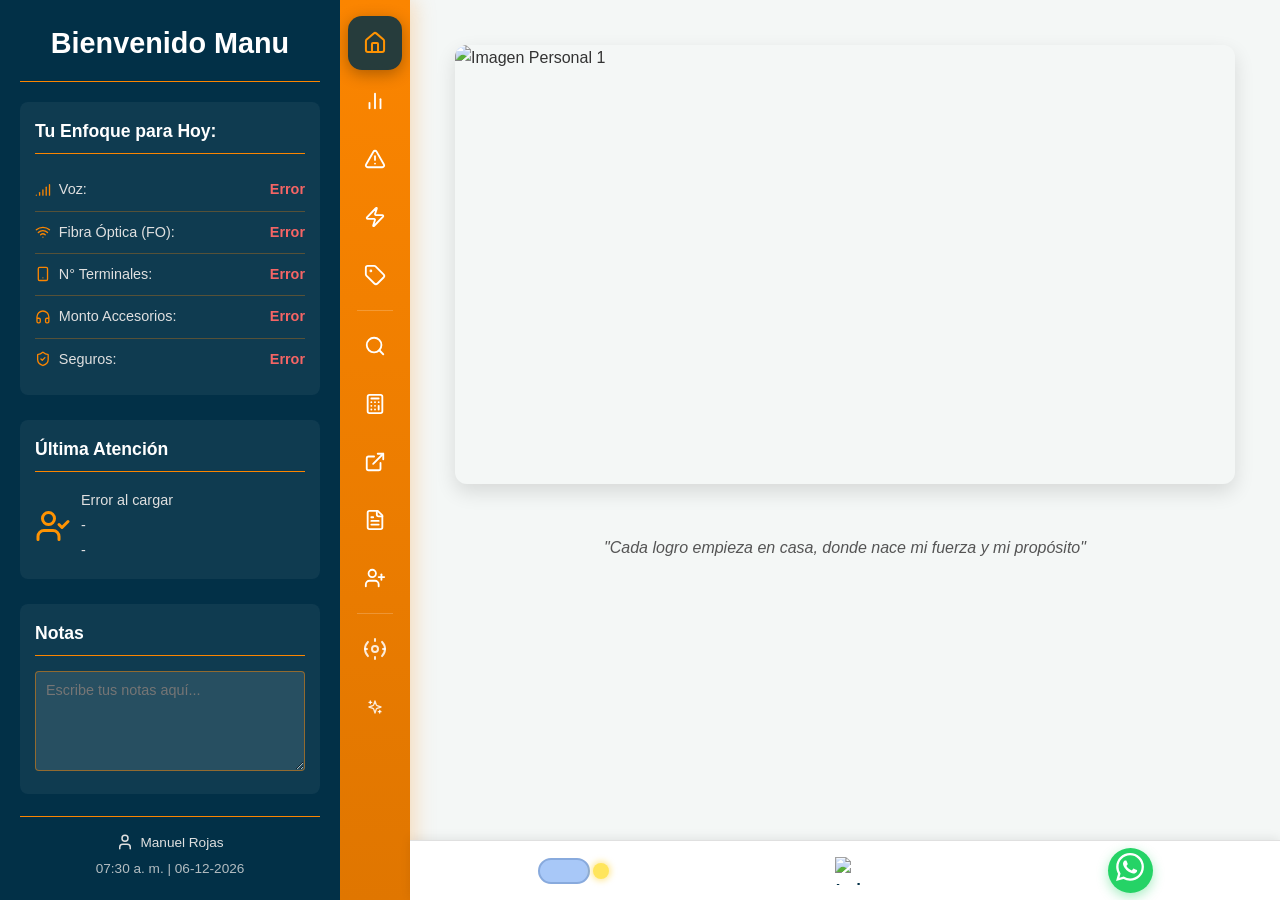
==== commit b9a81271: "Update index.html" ====
--- a/index.html
+++ b/index.html
@@ -107,11 +107,13 @@
             <a href="#faltantes" class="vnav-item" data-tooltip="Faltantes"><span class="vnav-icon-wrapper"><img src="[data-uri]" alt="Faltantes Icono" class="vnav-icon"></span><span class="vnav-text">Faltantes</span></a>
             <a href="#ofertas-flash" class="vnav-item" data-tooltip="Ofertas Flash"><span class="vnav-icon-wrapper"><img src="[data-uri]" alt="Ofertas Flash Icono" class="vnav-icon"></span><span class="vnav-text">Ofertas Flash</span></a>
             <a href="#ofertas-mes" class="vnav-item" data-tooltip="Ofertas del Mes"><span class="vnav-icon-wrapper"><img src="[data-uri]" alt="Ofertas Mes Icono" class="vnav-icon"></span><span class="vnav-text">Ofertas del Mes</span></a>
+            <div class="vnav-separator"></div>
             <a href="#buscador-ventas" class="vnav-item" data-tooltip="Buscar Ventas"><span class="vnav-icon-wrapper"><img src="[data-uri]" alt="Buscador Ventas Icono" class="vnav-icon"></span><span class="vnav-text">Buscar Ventas</span></a>
             <a href="#tabla-remuneracion" class="vnav-item" data-tooltip="Simulador Comisión"><span class="vnav-icon-wrapper"><img src="[data-uri]" alt="Simulador Comisión Icono" class="vnav-icon"></span><span class="vnav-text">Simulador</span></a>
             <a href="#enlaces-externos" class="vnav-item" data-tooltip="Enlaces Externos"><span class="vnav-icon-wrapper"><img src="[data-uri]" alt="Enlaces Externos Icono" class="vnav-icon"></span><span class="vnav-text">Enlaces</span></a>
             <a href="#politicas-ventas" class="vnav-item" data-tooltip="Políticas de Ventas"><span class="vnav-icon-wrapper"><img src="[data-uri]" alt="Políticas Ventas Icono" class="vnav-icon"></span><span class="vnav-text">Políticas</span></a>
             <a href="#prospectos" class="vnav-item" data-tooltip="Prospectos"><span class="vnav-icon-wrapper"><img src="[data-uri]" alt="Prospectos Icono" class="vnav-icon"></span><span class="vnav-text">Prospectos</span></a>
+            <div class="vnav-separator"></div>
             <a href="#admin-panel" class="vnav-item" data-tooltip="Admin Panel"><span class="vnav-icon-wrapper"><svg xmlns="http://www.w3.org/2000/svg" width="24" height="24" viewBox="0 0 24 24" fill="none" stroke="currentColor" stroke-width="2" stroke-linecap="round" stroke-linejoin="round"><circle cx="12" cy="12" r="3"/><path d="M19.07 4.93a10 10 0 0 1 0 14.14M4.93 4.93a10 10 0 0 0 0 14.14"/><path d="M12 2v2M12 20v2M2 12h2M20 12h2"/></svg></span><span class="vnav-text">Admin</span></a>
             <a href="#asistente-ai" class="vnav-item" data-tooltip="Asistente AI"><span class="vnav-icon-wrapper"><svg xmlns="http://www.w3.org/2000/svg" width="24" height="24" viewBox="0 0 24 24" fill="none" stroke="currentColor" stroke-width="2" stroke-linecap="round" stroke-linejoin="round" class="lucide lucide-sparkles"><path d="m12 3-1.912 5.813a2 2 0 0 1-1.275 1.275L3 12l5.813 1.912a2 2 0 0 1 1.275 1.275L12 21l1.912-5.813a2 2 0 0 1 1.275-1.275L21 12l-5.813-1.912a2 2 0 0 1-1.275-1.275L12 3Z"/><path d="M5 3v4"/><path d="M19 17v4"/><path d="M3 5h4"/><path d="M17 19h4"/></svg></span><span class="vnav-text">Asistente AI</span></a>
         </nav>
@@ -387,7 +389,7 @@
 
             <div class="ai-assistant-container">
               <div id="ai-chat-log" class="ai-chat-log"></div>
-              <div id="ai-loader" class="loader ai-loader-inline" style="display: none;">
+              <div id="ai-loader" class="loader ai-loader-inline" style="display:none;">
                 <span class="ai-thinking-dot"></span>
                 <span class="ai-thinking-dot"></span>
                 <span class="ai-thinking-dot"></span>
@@ -395,10 +397,9 @@
 
               <!-- Sugerencias rápidas -->
               <div class="ai-suggestions" id="ai-suggestions">
-                <button class="ai-suggestion-chip" data-prompt="Redacta un mensaje de WhatsApp para contactar a un prospecto de fibra óptica hogar">📡 Mensaje FO hogar</button>
-                <button class="ai-suggestion-chip" data-prompt="Dame argumentos para convencer a un cliente de portar su línea móvil a Movistar">📱 Argumentos portabilidad</button>
-                <button class="ai-suggestion-chip" data-prompt="¿Cómo responder a un cliente que dice que Movistar es caro?">💬 Objeción de precio</button>
-                <button class="ai-suggestion-chip" data-prompt="Redacta un mensaje de seguimiento para un cliente que no ha respondido en 3 días">🔄 Seguimiento cliente</button>
+                <button class="ai-suggestion-chip" data-prompt="envíame el reporte">📄 Enviarme el reporte</button>
+                <button class="ai-suggestion-chip" data-prompt="voy a hacer una venta">🛒 Voy a hacer una venta</button>
+                <button class="ai-suggestion-chip" data-prompt="cómo voy este mes">📊 ¿Cómo voy este mes?</button>
               </div>
 
               <!-- Input box estilo Prebuilt UI -->
--- a/styles.css
+++ b/styles.css
@@ -202,14 +202,113 @@
 .datetime-container { color: var(--sidebar-left-text); opacity: 0.8; }
 
 /* ===== Navegación Vertical (Naranja) ===== */
-.vertical-navbar { width: var(--vertical-nav-width-desktop); background-color: var(--vertical-nav-bg); display: flex; flex-direction: column; align-items: center; padding-top: 20px; position: fixed; left: var(--sidebar-left-width-desktop); top: 0; height: 100vh; z-index: 1050; transition: background-color 0.3s ease; }
-.vnav-item { display: flex; align-items: center; justify-content: center; width: 100%; padding: 12px 0; margin-bottom: 5px; color: var(--vertical-nav-icon); text-decoration: none; position: relative; transition: background-color 0.2s ease; }
-.vnav-item:hover, .vnav-item.active { background-color: var(--vertical-nav-active-bg); }
-.vnav-item:hover .vnav-icon, .vnav-item.active .vnav-icon { filter: invert(70%) sepia(83%) saturate(3455%) hue-rotate(358deg) brightness(101%) contrast(101%); }
+/* ===== BARRA NAVEGACIÓN VERTICAL - REDISEÑO ===== */
+.vertical-navbar {
+  width: var(--vertical-nav-width-desktop);
+  background: linear-gradient(180deg, #fb8500 0%, #e07600 100%);
+  display: flex;
+  flex-direction: column;
+  align-items: center;
+  padding: 16px 0;
+  position: fixed;
+  left: var(--sidebar-left-width-desktop);
+  top: 0;
+  height: 100vh;
+  z-index: 1050;
+  transition: background 0.3s ease;
+  box-shadow: 4px 0 20px rgba(251,133,0,0.25);
+  gap: 4px;
+  overflow-y: auto;
+  scrollbar-width: none;
+}
+.vertical-navbar::-webkit-scrollbar { display: none; }
+
+.vnav-item {
+  display: flex;
+  flex-direction: column;
+  align-items: center;
+  justify-content: center;
+  width: 54px;
+  height: 54px;
+  border-radius: 14px;
+  color: rgba(255,255,255,0.85);
+  text-decoration: none;
+  position: relative;
+  transition: background-color 0.2s ease, transform 0.2s ease, box-shadow 0.2s ease;
+  flex-shrink: 0;
+}
+.vnav-item:hover {
+  background-color: rgba(0,0,0,0.18) !important;
+  transform: scale(1.12) !important;
+  box-shadow: 0 4px 14px rgba(0,0,0,0.2);
+  color: #fff;
+}
+.vnav-item.active {
+  background-color: rgba(2,48,71,0.85) !important;
+  box-shadow: 0 4px 16px rgba(0,0,0,0.3);
+  color: #fb8500 !important;
+}
+.vnav-item:hover .vnav-icon,
+.vnav-item.active .vnav-icon {
+  filter: brightness(0) invert(1) !important;
+  transform: scale(1.1);
+}
+.vnav-item.active .vnav-icon {
+  filter: invert(70%) sepia(83%) saturate(3455%) hue-rotate(358deg) brightness(101%) contrast(101%) !important;
+}
+
 .vnav-icon-wrapper { display: inline-flex; }
-.vnav-icon { width: 26px; height: 26px; filter: brightness(0) invert(1); transition: filter 0.2s ease; }
-.vnav-text { visibility: hidden; opacity: 0; position: absolute; left: 105%; top: 50%; transform: translateY(-50%); background-color: var(--vertical-nav-tooltip-bg); color: var(--vertical-nav-tooltip-text); padding: 6px 12px; border-radius: 4px; font-size: 0.85em; white-space: nowrap; z-index: 10; pointer-events: none; transition: opacity 0.2s ease, visibility 0.2s ease; box-shadow: 0 2px 5px rgba(0,0,0,0.2); }
-.vnav-item:hover .vnav-text { visibility: visible; opacity: 1; }
+.vnav-icon {
+  width: 22px;
+  height: 22px;
+  filter: brightness(0) invert(1);
+  transition: filter 0.2s ease, transform 0.2s ease;
+}
+
+/* Tooltip rediseñado */
+.vnav-text {
+  visibility: hidden;
+  opacity: 0;
+  position: absolute;
+  left: calc(100% + 12px);
+  top: 50%;
+  transform: translateY(-50%) translateX(-6px);
+  background-color: #023047;
+  color: #fff;
+  padding: 6px 12px;
+  border-radius: 8px;
+  font-size: 0.78rem;
+  font-weight: 600;
+  white-space: nowrap;
+  z-index: 100;
+  pointer-events: none;
+  transition: opacity 0.2s ease, visibility 0.2s ease, transform 0.2s ease;
+  box-shadow: 0 4px 12px rgba(0,0,0,0.25);
+  letter-spacing: 0.03em;
+}
+.vnav-text::before {
+  content: '';
+  position: absolute;
+  right: 100%;
+  top: 50%;
+  transform: translateY(-50%);
+  border: 5px solid transparent;
+  border-right-color: #023047;
+}
+.vnav-item:hover .vnav-text {
+  visibility: visible;
+  opacity: 1;
+  transform: translateY(-50%) translateX(0);
+}
+
+/* Separador visual a mitad de la barra */
+.vnav-separator {
+  width: 36px;
+  height: 1px;
+  background: rgba(255,255,255,0.2);
+  margin: 4px 0;
+  flex-shrink: 0;
+}
 .mobile-nav-links { display: none; margin-top: 20px; }
 .mobile-nav-links a { display: flex; align-items: center; padding: 12px 10px; color: var(--sidebar-left-text); text-decoration: none; border-radius: 4px; margin-bottom: 5px; font-size: 1em; }
 .mobile-nav-links a:hover, .mobile-nav-links a.active { background-color: var(--sidebar-left-border); color: var(--sidebar-left-bg); }
@@ -1278,20 +1377,7 @@
   opacity: 1;
 }
 
-/* --- ICONOS BARRA VERTICAL (vnav) --- */
-.vnav-item {
-  transition: background-color 0.2s ease, transform 0.2s ease !important;
-}
-.vnav-item:hover {
-  transform: scale(1.15) !important;
-}
-.vnav-icon {
-  transition: filter 0.2s ease, transform 0.2s ease !important;
-}
-.vnav-item:hover .vnav-icon,
-.vnav-item.active .vnav-icon {
-  transform: scale(1.1);
-}
+/* --- ICONOS BARRA VERTICAL (vnav) - heredado del rediseño principal --- */
 
 /* --- CHECKBOXES --- */
 .checkbox-btn {
@@ -1466,13 +1552,20 @@
 #loader, #prospectos-lista-loader, #resultados-ventas-loader,
 #remuneracion-loader-tabla-ppm, #remuneracion-loader-tabla-entradas,
 #kpis-fijos-loader, #simulacion-loader, #grafico-pesos-loader,
-#ai-loader, #add-sale-loader, #kpi-details-loader,
+#add-sale-loader, #kpi-details-loader,
 #flash-offers-add-loader, #flash-offers-management-loader {
   display: flex !important;
   justify-content: center !important;
   align-items: center !important;
   min-height: 60px !important;
   gap: 0 !important;
+}
+/* ai-loader usa display inline controlado por JS */
+#ai-loader {
+  justify-content: flex-start;
+  align-items: center;
+  min-height: unset;
+  gap: 6px;
 }
 #loader::after, #prospectos-lista-loader::after, #resultados-ventas-loader::after,
 #remuneracion-loader-tabla-ppm::after, #remuneracion-loader-tabla-entradas::after,
@@ -2248,3 +2341,318 @@
 [data-theme="dark"] .kpi-urgencia-verde  { background-color: #0d2b1a; }
 [data-theme="dark"] .kpi-urgencia-amarillo { background-color: #2b2300; }
 [data-theme="dark"] .kpi-urgencia-rojo   { background-color: #2b0d0d; }
+
+/* ===== CHAT IA - REDISEÑO PREBUILT UI ===== */
+#asistente-ai-content > h2 { display: none; }
+
+.ai-hero {
+  text-align: center;
+  padding: 32px 16px 20px;
+}
+.ai-hero-title {
+  font-size: 1.8rem !important;
+  font-weight: 700 !important;
+  color: var(--text-color-headings) !important;
+  margin: 0 0 8px !important;
+  display: block !important;
+  border-bottom: none !important;
+  padding-bottom: 0 !important;
+}
+.ai-hero-sub {
+  font-size: 0.92rem;
+  color: var(--text-color-secondary);
+  margin: 0;
+}
+
+.ai-assistant-container {
+  max-width: 780px;
+  margin: 0 auto;
+  display: flex;
+  flex-direction: column;
+  gap: 16px;
+  padding: 0 8px 24px;
+}
+
+/* Chat log */
+.ai-chat-log {
+  display: flex;
+  flex-direction: column;
+  gap: 12px;
+  min-height: 0;
+  max-height: 420px;
+  overflow-y: auto;
+  padding: 4px 2px;
+  scrollbar-width: thin;
+  scrollbar-color: var(--color-orange-accent) transparent;
+}
+.ai-chat-log::-webkit-scrollbar { width: 4px; }
+.ai-chat-log::-webkit-scrollbar-thumb { background: var(--color-orange-accent); border-radius: 4px; }
+
+/* Burbujas de chat */
+.ai-message {
+  display: flex;
+  gap: 10px;
+  align-items: flex-start;
+}
+.ai-message.user { flex-direction: row-reverse; }
+.ai-message-bubble {
+  max-width: 75%;
+  padding: 10px 14px;
+  border-radius: 16px;
+  font-size: 0.88rem;
+  line-height: 1.55;
+  color: var(--text-color-primary);
+  background: var(--bg-content-alt);
+  border: 1px solid var(--border-color-dark);
+}
+.ai-message.user .ai-message-bubble {
+  background: var(--color-orange-accent);
+  color: #fff;
+  border-color: transparent;
+  border-radius: 16px 16px 4px 16px;
+}
+.ai-message.assistant .ai-message-bubble {
+  border-radius: 16px 16px 16px 4px;
+}
+
+/* Loader dots */
+.ai-loader-inline {
+  gap: 6px;
+  align-items: center;
+  justify-content: flex-start;
+  padding: 4px 8px;
+  min-height: unset !important;
+}
+.ai-thinking-dot {
+  width: 8px; height: 8px;
+  border-radius: 50%;
+  background: var(--color-orange-accent);
+  animation: ai-dot-bounce 1.2s infinite ease-in-out;
+}
+.ai-thinking-dot:nth-child(2) { animation-delay: 0.2s; }
+.ai-thinking-dot:nth-child(3) { animation-delay: 0.4s; }
+@keyframes ai-dot-bounce {
+  0%, 80%, 100% { transform: scale(0.7); opacity: 0.5; }
+  40% { transform: scale(1.1); opacity: 1; }
+}
+
+/* Chips de sugerencias */
+.ai-suggestions {
+  display: flex;
+  flex-wrap: wrap;
+  gap: 8px;
+}
+.ai-suggestion-chip {
+  background: var(--bg-content-alt);
+  border: 1px solid var(--border-color-dark);
+  border-radius: 20px;
+  padding: 6px 14px;
+  font-size: 0.8rem;
+  color: var(--text-color-secondary);
+  cursor: pointer;
+  transition: border-color 0.2s, color 0.2s, background-color 0.2s;
+}
+.ai-suggestion-chip:hover {
+  border-color: var(--color-orange-accent);
+  color: var(--color-orange-accent);
+  background: var(--bg-content);
+}
+
+/* Input box */
+.ai-input-box {
+  background: var(--bg-content-alt);
+  border-radius: 14px;
+  overflow: hidden;
+  border: 1px solid var(--border-color-dark);
+  transition: border-color 0.2s ease, box-shadow 0.2s ease;
+}
+.ai-input-box:focus-within {
+  border-color: var(--color-orange-accent);
+  box-shadow: 0 0 0 3px rgba(251,133,0,0.1);
+}
+.ai-textarea {
+  width: 100%;
+  box-sizing: border-box;
+  padding: 14px 14px 0;
+  background: transparent;
+  color: var(--text-color-primary);
+  border: none;
+  outline: none;
+  resize: none;
+  font-size: 0.92rem;
+  line-height: 1.5;
+  font-family: inherit;
+}
+.ai-textarea::placeholder { color: var(--text-color-secondary); opacity: 0.6; }
+
+.ai-input-actions {
+  display: flex;
+  align-items: center;
+  justify-content: space-between;
+  padding: 8px 14px 12px;
+}
+.ai-action-btn {
+  display: flex;
+  align-items: center;
+  justify-content: center;
+  width: 30px; height: 30px;
+  border-radius: 8px;
+  border: none;
+  cursor: pointer;
+  transition: opacity 0.2s, transform 0.15s, box-shadow 0.15s;
+}
+.ai-action-btn:hover { opacity: 0.9; transform: scale(1.08); }
+.ai-btn-clear {
+  background: var(--bg-content);
+  border: 1px solid var(--border-color-dark);
+  color: var(--text-color-secondary);
+}
+.ai-btn-clear svg { stroke: var(--text-color-secondary); }
+.ai-btn-clear:hover {
+  border-color: var(--color-orange-accent);
+  color: var(--color-orange-accent);
+}
+.ai-btn-send {
+  background: var(--color-orange-accent);
+  box-shadow: 0 3px 10px rgba(251,133,0,0.35);
+}
+.ai-btn-send:hover {
+  box-shadow: 0 5px 14px rgba(251,133,0,0.5);
+}
+
+/* ===== IHARA - SELECTOR DE INTERACCIÓN ===== */
+.ihara-selector {
+  background: var(--bg-content-alt);
+  border: 1px solid var(--border-color-dark);
+  border-radius: 14px;
+  padding: 16px;
+  margin: 4px 0;
+  max-width: 85%;
+}
+.ihara-selector-title {
+  font-size: 0.82rem;
+  font-weight: 700;
+  color: var(--text-color-headings);
+  margin: 0 0 12px;
+  text-transform: uppercase;
+  letter-spacing: 0.06em;
+}
+.ihara-checks {
+  display: grid;
+  grid-template-columns: 1fr 1fr;
+  gap: 8px;
+  margin-bottom: 14px;
+}
+.ihara-check-item {
+  display: flex;
+  align-items: center;
+  gap: 8px;
+  padding: 8px 10px;
+  background: var(--bg-content);
+  border: 1.5px solid var(--border-color-dark);
+  border-radius: 8px;
+  cursor: pointer;
+  font-size: 0.82rem;
+  color: var(--text-color-primary);
+  transition: border-color 0.2s, background-color 0.2s;
+  user-select: none;
+}
+.ihara-check-item:hover {
+  border-color: var(--color-orange-accent);
+}
+.ihara-check-item input[type="checkbox"] {
+  accent-color: var(--color-orange-accent);
+  width: 15px; height: 15px;
+  cursor: pointer;
+  flex-shrink: 0;
+}
+.ihara-check-item:has(input:checked) {
+  border-color: var(--color-orange-accent);
+  background: rgba(251,133,0,0.08);
+  color: var(--color-orange-accent);
+  font-weight: 600;
+}
+.ihara-selector-btn {
+  background: var(--color-orange-accent);
+  color: #fff;
+  border: none;
+  border-radius: 8px;
+  padding: 8px 20px;
+  font-size: 0.85rem;
+  font-weight: 700;
+  cursor: pointer;
+  transition: background-color 0.2s, transform 0.15s;
+  width: 100%;
+}
+.ihara-selector-btn:hover {
+  background: #d97500;
+  transform: translateY(-1px);
+}
+
+/* ===== IHARA - FORMULARIO INLINE ===== */
+.ihara-form {
+  background: var(--bg-content-alt);
+  border: 1px solid var(--border-color-dark);
+  border-radius: 14px;
+  padding: 16px;
+  margin: 4px 0;
+  max-width: 92%;
+}
+.ihara-form-title {
+  font-size: 0.85rem;
+  font-weight: 700;
+  color: var(--text-color-headings);
+  margin: 0 0 14px;
+}
+.ihara-form-fields {
+  display: flex;
+  flex-direction: column;
+  gap: 14px;
+  margin-bottom: 14px;
+}
+.ihara-form-section {
+  display: flex;
+  flex-direction: column;
+  gap: 8px;
+}
+.ihara-form-section-title {
+  font-size: 0.68rem;
+  font-weight: 700;
+  text-transform: uppercase;
+  letter-spacing: 0.1em;
+  color: var(--color-orange-accent);
+  border-bottom: 1px solid var(--border-color-dark);
+  padding-bottom: 4px;
+  margin-bottom: 4px;
+}
+.ihara-form-field {
+  display: flex;
+  flex-direction: column;
+  gap: 4px;
+}
+.ihara-field-label {
+  font-size: 0.72rem;
+  font-weight: 600;
+  color: var(--text-color-secondary);
+  text-transform: uppercase;
+  letter-spacing: 0.05em;
+}
+.ihara-field-input {
+  background: var(--bg-content);
+  border: 1px solid var(--border-color-dark);
+  border-radius: 7px;
+  padding: 7px 10px;
+  font-size: 0.88rem;
+  color: var(--text-color-primary);
+  outline: none;
+  transition: border-color 0.2s;
+  font-family: inherit;
+}
+.ihara-field-input:focus {
+  border-color: var(--color-orange-accent);
+  box-shadow: 0 0 0 2px rgba(251,133,0,0.1);
+}
+.ihara-field-input::placeholder {
+  color: var(--text-color-secondary);
+  opacity: 0.6;
+}
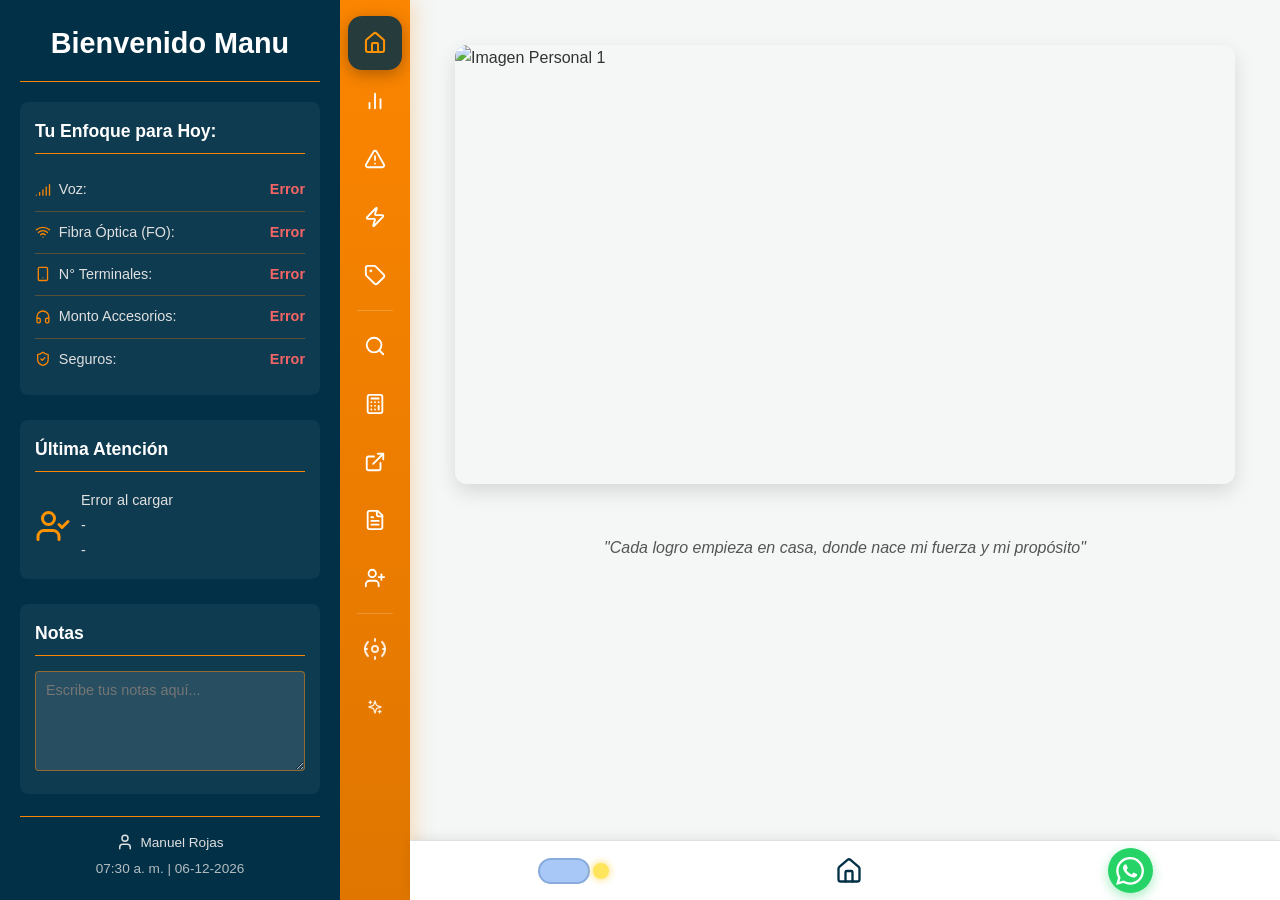
==== commit cb5489cc: "Update index.html" ====
--- a/index.html
+++ b/index.html
@@ -503,15 +503,19 @@
   </div>
 
   <div class="fixed-bottom-bar">
+    <!-- Toggle tema -->
     <button id="theme-toggle-btn-footer" class="toggle-switch" aria-label="Cambiar tema">
       <label class="switch-label">
         <span class="slider"></span>
       </label>
     </button>
-    <a href="#inicio" id="home-btn-footer" aria-label="Ir a Inicio"><img src="[data-uri]" alt="Inicio"></a>
+    <!-- Botón Inicio -->
+    <a href="#inicio" id="home-btn-footer" class="bottom-bar-btn" aria-label="Ir a Inicio">
+      <svg xmlns="http://www.w3.org/2000/svg" width="22" height="22" viewBox="0 0 24 24" fill="none" stroke="currentColor" stroke-width="2" stroke-linecap="round" stroke-linejoin="round"><path d="M15 21v-8a1 1 0 0 0-1-1h-4a1 1 0 0 0-1 1v8"/><path d="M3 10a2 2 0 0 1 .709-1.528l7-5.999a2 2 0 0 1 2.582 0l7 5.999A2 2 0 0 1 21 10v9a2 2 0 0 1-2 2H5a2 2 0 0 1-2-2z"/></svg>
+    </a>
+    <!-- WhatsApp -->
     <a href="https://wa.me/+56953627871?text=Hola%20Manu,%0AQuisiera%20consultar%20sobre%20una%20contratación.%0AGracias." class="whatsapp-button-footer" target="_blank" aria-label="Contactar por WhatsApp">
-      <span class="sign"><svg xmlns="http://www.w3.org/2000/svg" width="22" height="22" viewBox="0 0 24 24" fill="white"><path d="M17.472 14.382c-.297-.149-1.758-.867-2.03-.967-.273-.099-.471-.148-.67.15-.197.297-.767.966-.94 1.164-.173.199-.347.223-.644.075-.297-.15-1.255-.463-2.39-1.475-.883-.788-1.48-1.761-1.653-2.059-.173-.297-.018-.458.13-.606.134-.133.298-.347.446-.52.149-.174.198-.298.298-.497.099-.198.05-.371-.025-.52-.075-.149-.669-1.612-.916-2.207-.242-.579-.487-.5-.669-.51-.173-.008-.371-.01-.57-.01-.198 0-.52.074-.792.372-.272.297-1.04 1.016-1.04 2.479 0 1.462 1.065 2.875 1.213 3.074.149.198 2.096 3.2 5.077 4.487.709.306 1.262.489 1.694.625.712.227 1.36.195 1.871.118.571-.085 1.758-.719 2.006-1.413.248-.694.248-1.289.173-1.413-.074-.124-.272-.198-.57-.347m-5.421 7.403h-.004a9.87 9.87 0 01-5.031-1.378l-.361-.214-3.741.982.998-3.648-.235-.374a9.86 9.86 0 01-1.51-5.26c.001-5.45 4.436-9.884 9.888-9.884 2.64 0 5.122 1.03 6.988 2.898a9.825 9.825 0 012.893 6.994c-.003 5.45-4.437 9.884-9.885 9.884m8.413-18.297A11.815 11.815 0 0012.05 0C5.495 0 .16 5.335.157 11.892c0 2.096.547 4.142 1.588 5.945L.057 24l6.305-1.654a11.882 11.882 0 005.683 1.448h.005c6.554 0 11.89-5.335 11.893-11.893a11.821 11.821 0 00-3.48-8.413z"/></svg></span>
-      <span class="wtext">WhatsApp</span>
+      <svg xmlns="http://www.w3.org/2000/svg" width="22" height="22" viewBox="0 0 24 24" fill="white"><path d="M17.472 14.382c-.297-.149-1.758-.867-2.03-.967-.273-.099-.471-.148-.67.15-.197.297-.767.966-.94 1.164-.173.199-.347.223-.644.075-.297-.15-1.255-.463-2.39-1.475-.883-.788-1.48-1.761-1.653-2.059-.173-.297-.018-.458.13-.606.134-.133.298-.347.446-.52.149-.174.198-.298.298-.497.099-.198.05-.371-.025-.52-.075-.149-.669-1.612-.916-2.207-.242-.579-.487-.5-.669-.51-.173-.008-.371-.01-.57-.01-.198 0-.52.074-.792.372-.272.297-1.04 1.016-1.04 2.479 0 1.462 1.065 2.875 1.213 3.074.149.198 2.096 3.2 5.077 4.487.709.306 1.262.489 1.694.625.712.227 1.36.195 1.871.118.571-.085 1.758-.719 2.006-1.413.248-.694.248-1.289.173-1.413-.074-.124-.272-.198-.57-.347m-5.421 7.403h-.004a9.87 9.87 0 01-5.031-1.378l-.361-.214-3.741.982.998-3.648-.235-.374a9.86 9.86 0 01-1.51-5.26c.001-5.45 4.436-9.884 9.888-9.884 2.64 0 5.122 1.03 6.988 2.898a9.825 9.825 0 012.893 6.994c-.003 5.45-4.437 9.884-9.885 9.884m8.413-18.297A11.815 11.815 0 0012.05 0C5.495 0 .16 5.335.157 11.892c0 2.096.547 4.142 1.588 5.945L.057 24l6.305-1.654a11.882 11.882 0 005.683 1.448h.005c6.554 0 11.89-5.335 11.893-11.893a11.821 11.821 0 00-3.48-8.413z"/></svg>
     </a>
   </div>
 
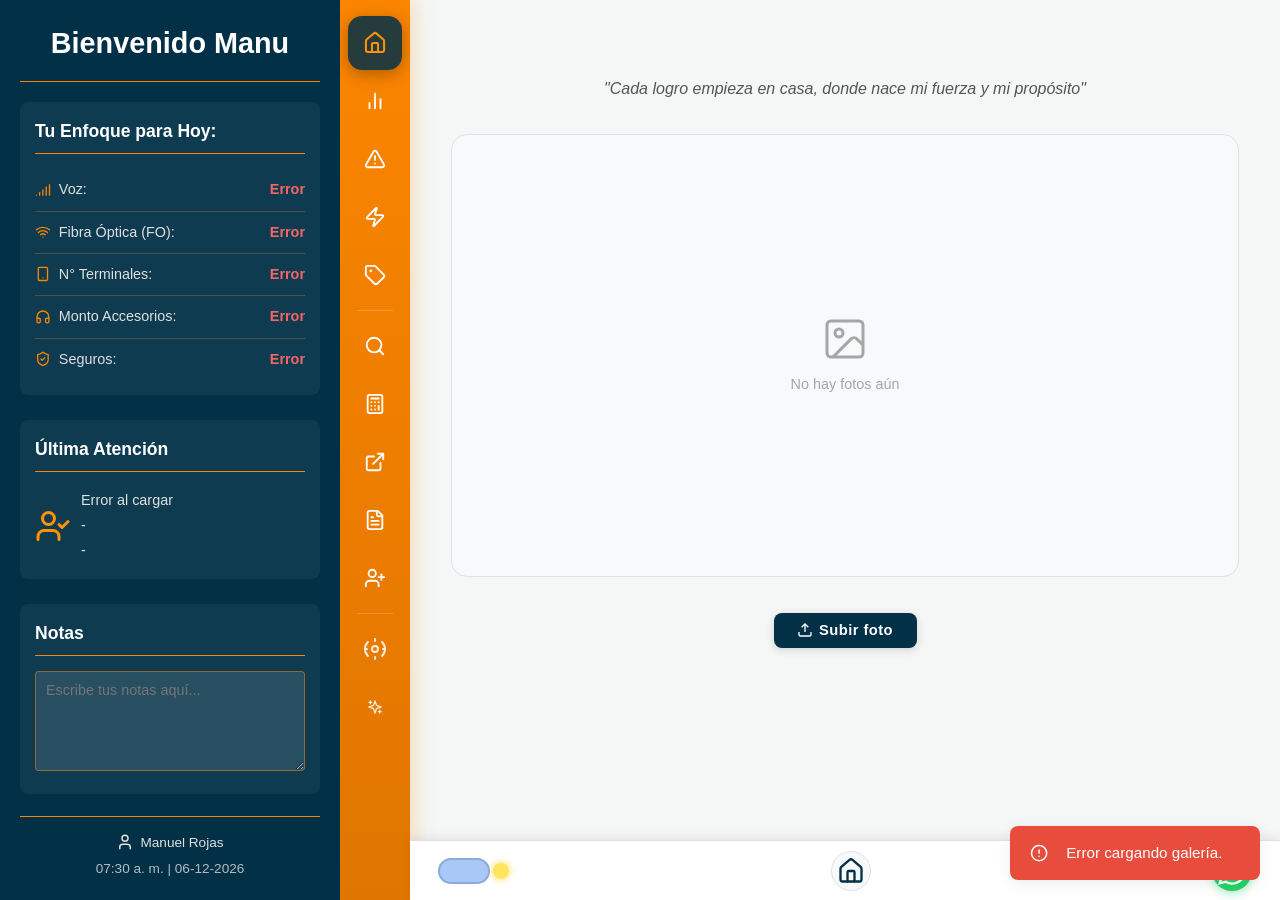
==== commit b3d1db60: "Update index.html" ====
--- a/index.html
+++ b/index.html
@@ -121,15 +121,34 @@
         <main class="main-content"> 
           
           <section id="inicio-content" class="section-hidden" style="display: none;">
-            <div class="inspiracion-container">
-              <div class="slideshow-container">
-                <div class="slide fade"><img src="https://firebasestorage.googleapis.com/v0/b/seguimiento-ventas-manuel.firebasestorage.app/o/eden.jpg?alt=media&token=6cd1c2b6-f73b-4675-b574-cb3eb6e9d6cb" alt="Imagen Personal 1"></div>
-                <div class="slide fade"><img src="https://firebasestorage.googleapis.com/v0/b/seguimiento-ventas-manuel.firebasestorage.app/o/comida.jpg?alt=media&token=424e4587-8739-4717-988f-a41554d61e03" alt="Imagen Personal 2"></div>
-                <div class="slide fade"><img src="https://firebasestorage.googleapis.com/v0/b/seguimiento-ventas-manuel.firebasestorage.app/o/kathy.jpg?alt=media&token=b60aba3c-76f1-4e83-9ba0-7301ff88f001" alt="Imagen Personal 3"></div>
-                <div class="slide fade"><img src="https://firebasestorage.googleapis.com/v0/b/seguimiento-ventas-manuel.firebasestorage.app/o/nosotros%202.jpg?alt=media&token=33b9fda1-a16f-490b-be26-9fabeac269ac" alt="Imagen Personal 4"></div>
-                <div class="slide fade"><img src="https://firebasestorage.googleapis.com/v0/b/seguimiento-ventas-manuel.firebasestorage.app/o/nosotros.jpg?alt=media&token=6c162c24-f43e-4c42-8670-3f5f3a131e8b" alt="Imagen Personal 5"></div>
-              </div>
+            <div class="galeria-container">
+              <!-- Frase motivacional -->
               <p class="frase-motivacional">"Cada logro empieza en casa, donde nace mi fuerza y mi propósito"</p>
+
+              <!-- Imagen principal -->
+              <div class="galeria-main-wrap">
+                <img id="galeria-main-img" src="" alt="Foto familiar" class="galeria-main-img">
+                <div class="galeria-main-empty" id="galeria-empty-state">
+                  <svg xmlns="http://www.w3.org/2000/svg" width="48" height="48" viewBox="0 0 24 24" fill="none" stroke="currentColor" stroke-width="1.5"><rect width="18" height="18" x="3" y="3" rx="2"/><circle cx="9" cy="9" r="2"/><path d="m21 15-3.086-3.086a2 2 0 0 0-2.828 0L6 21"/></svg>
+                  <p>No hay fotos aún</p>
+                </div>
+                <!-- Botón eliminar (solo visible en hover sobre imagen activa) -->
+                <button class="galeria-delete-btn" id="galeria-delete-btn" title="Eliminar esta foto" style="display:none;">
+                  <svg xmlns="http://www.w3.org/2000/svg" width="16" height="16" viewBox="0 0 24 24" fill="none" stroke="currentColor" stroke-width="2"><polyline points="3 6 5 6 21 6"/><path d="m19 6-.867 12.142A2 2 0 0 1 16.138 20H7.862a2 2 0 0 1-1.995-1.858L5 6"/><path d="M10 11v6"/><path d="M14 11v6"/><path d="M9 6V4h6v2"/></svg>
+                </button>
+              </div>
+
+              <!-- Thumbnails -->
+              <div class="galeria-thumbs" id="galeria-thumbs"></div>
+
+              <!-- Botón subir foto -->
+              <div class="galeria-actions">
+                <button class="btn-principal" id="galeria-upload-btn">
+                  <svg xmlns="http://www.w3.org/2000/svg" width="16" height="16" viewBox="0 0 24 24" fill="none" stroke="currentColor" stroke-width="2" style="margin-right:6px"><path d="M21 15v4a2 2 0 0 1-2 2H5a2 2 0 0 1-2-2v-4"/><polyline points="17 8 12 3 7 8"/><line x1="12" x2="12" y1="3" y2="15"/></svg>
+                  Subir foto
+                </button>
+                <input type="file" id="galeria-file-input" accept="image/*" style="display:none;">
+              </div>
             </div>
           </section>
           
--- a/styles.css
+++ b/styles.css
@@ -2656,3 +2656,246 @@
   color: var(--text-color-secondary);
   opacity: 0.6;
 }
+
+/* ===== BARRA INFERIOR - REDISEÑO COHERENTE ===== */
+.fixed-bottom-bar {
+  background: var(--bottom-bar-bg);
+  border-top: 1px solid var(--bottom-bar-border);
+  box-shadow: var(--bottom-bar-shadow);
+  display: flex;
+  justify-content: space-between;
+  align-items: center;
+  padding: 0 28px;
+  gap: 16px;
+}
+
+/* Botón inicio */
+.bottom-bar-btn {
+  display: inline-flex !important;
+  align-items: center !important;
+  justify-content: center !important;
+  width: 40px !important;
+  height: 40px !important;
+  border-radius: 50% !important;
+  background: var(--bg-content-alt) !important;
+  border: 1.5px solid var(--border-color-dark) !important;
+  color: var(--bottom-bar-icon) !important;
+  transition: background-color 0.2s ease, border-color 0.2s ease, transform 0.2s ease !important;
+  text-decoration: none !important;
+  padding: 0 !important;
+}
+.bottom-bar-btn svg {
+  stroke: var(--bottom-bar-icon);
+  transition: stroke 0.2s ease;
+}
+.bottom-bar-btn:hover {
+  background: var(--color-orange-accent) !important;
+  border-color: var(--color-orange-accent) !important;
+  transform: scale(1.1) !important;
+  color: #fff !important;
+}
+.bottom-bar-btn:hover svg {
+  stroke: #fff !important;
+}
+
+/* Toggle — ya está bien, solo asegurar alineación */
+#theme-toggle-btn-footer {
+  flex-shrink: 0;
+}
+
+/* WhatsApp — coherente con el círculo del inicio */
+.fixed-bottom-bar a.whatsapp-button-footer,
+a.whatsapp-button-footer {
+  display: inline-flex !important;
+  align-items: center !important;
+  justify-content: center !important;
+  width: 40px !important;
+  height: 40px !important;
+  border-radius: 50% !important;
+  background-color: #25d366 !important;
+  box-shadow: 0 3px 10px rgba(37,211,102,0.35) !important;
+  text-decoration: none !important;
+  color: white !important;
+  padding: 0 !important;
+  transition: transform 0.2s ease, box-shadow 0.2s ease !important;
+  border: none !important;
+  font-size: inherit !important;
+}
+.fixed-bottom-bar a.whatsapp-button-footer:hover,
+a.whatsapp-button-footer:hover {
+  transform: scale(1.12) !important;
+  box-shadow: 0 5px 16px rgba(37,211,102,0.5) !important;
+}
+a.whatsapp-button-footer svg { fill: white !important; }
+a.whatsapp-button-footer .wtext { display: none; }
+
+/* ===== FLASH OFFER - OVERLAY FULLSCREEN ===== */
+#flash-offer-fullscreen-overlay {
+  display: none;
+  position: fixed;
+  inset: 0;
+  background: rgba(0,0,0,0.92);
+  z-index: 9999;
+  align-items: center;
+  justify-content: center;
+  opacity: 0;
+  transition: opacity 0.25s ease;
+}
+#flash-offer-fullscreen-overlay.visible {
+  display: flex;
+  opacity: 1;
+}
+#flash-offer-fullscreen-img {
+  max-width: 92vw;
+  max-height: 88vh;
+  object-fit: contain;
+  border-radius: 12px;
+  box-shadow: 0 20px 60px rgba(0,0,0,0.5);
+  animation: fo-zoom-in 0.25s ease;
+}
+@keyframes fo-zoom-in {
+  from { transform: scale(0.92); opacity: 0; }
+  to   { transform: scale(1);    opacity: 1; }
+}
+#flash-offer-fullscreen-close {
+  position: fixed;
+  top: 18px;
+  right: 22px;
+  background: rgba(255,255,255,0.15);
+  border: none;
+  color: white;
+  font-size: 1.8em;
+  width: 44px;
+  height: 44px;
+  border-radius: 50%;
+  cursor: pointer;
+  display: flex;
+  align-items: center;
+  justify-content: center;
+  transition: background-color 0.2s ease, transform 0.2s ease;
+  z-index: 10000;
+}
+#flash-offer-fullscreen-close:hover {
+  background: rgba(255,255,255,0.3);
+  transform: rotate(90deg);
+}
+
+/* ===== GALERÍA FAMILIAR - INICIO ===== */
+.galeria-container {
+  max-width: 820px;
+  margin: 0 auto;
+  padding: 20px 16px 32px;
+  display: flex;
+  flex-direction: column;
+  gap: 16px;
+}
+
+/* Imagen principal */
+.galeria-main-wrap {
+  position: relative;
+  width: 100%;
+  border-radius: 16px;
+  overflow: hidden;
+  background: var(--bg-content-alt);
+  border: 1px solid var(--border-color-dark);
+  aspect-ratio: 16 / 9;
+  display: flex;
+  align-items: center;
+  justify-content: center;
+}
+.galeria-main-img {
+  width: 100%;
+  height: 100%;
+  object-fit: cover;
+  display: none;
+  cursor: zoom-in;
+  transition: transform 0.3s ease;
+}
+.galeria-main-img.loaded { display: block; }
+.galeria-main-img:hover { transform: scale(1.02); }
+
+.galeria-main-empty {
+  display: flex;
+  flex-direction: column;
+  align-items: center;
+  gap: 10px;
+  color: var(--text-color-secondary);
+  opacity: 0.5;
+}
+.galeria-main-empty p { font-size: 0.9rem; margin: 0; }
+
+/* Botón eliminar sobre imagen */
+.galeria-delete-btn {
+  position: absolute;
+  top: 12px;
+  right: 12px;
+  background: rgba(200,40,40,0.85);
+  border: none;
+  border-radius: 8px;
+  padding: 7px 10px;
+  cursor: pointer;
+  color: white;
+  display: flex;
+  align-items: center;
+  gap: 5px;
+  font-size: 0.78rem;
+  font-weight: 600;
+  transition: background-color 0.2s ease, transform 0.15s ease;
+  backdrop-filter: blur(4px);
+}
+.galeria-delete-btn:hover {
+  background: rgba(200,40,40,1);
+  transform: scale(1.05);
+}
+
+/* Thumbnails */
+.galeria-thumbs {
+  display: grid;
+  grid-template-columns: repeat(4, 1fr);
+  gap: 10px;
+}
+.galeria-thumb {
+  width: 100%;
+  aspect-ratio: 1;
+  object-fit: cover;
+  border-radius: 10px;
+  cursor: pointer;
+  border: 2px solid transparent;
+  transition: border-color 0.2s ease, opacity 0.2s ease, transform 0.2s ease;
+  opacity: 0.75;
+}
+.galeria-thumb:hover {
+  opacity: 1;
+  transform: scale(1.04);
+}
+.galeria-thumb.active {
+  border-color: var(--color-orange-accent);
+  opacity: 1;
+}
+
+/* Botón subir */
+.galeria-actions {
+  display: flex;
+  justify-content: center;
+  margin-top: 4px;
+}
+
+/* Loader thumbnail skeleton */
+.galeria-thumb-skeleton {
+  width: 100%;
+  aspect-ratio: 1;
+  border-radius: 10px;
+  background: linear-gradient(90deg, var(--bg-content-alt) 25%, var(--bg-content) 50%, var(--bg-content-alt) 75%);
+  background-size: 200% 100%;
+  animation: skeleton-shimmer 1.2s infinite;
+}
+@keyframes skeleton-shimmer {
+  0% { background-position: 200% 0; }
+  100% { background-position: -200% 0; }
+}
+
+/* Responsive */
+@media (max-width: 600px) {
+  .galeria-thumbs { grid-template-columns: repeat(3, 1fr); gap: 7px; }
+  .galeria-main-wrap { aspect-ratio: 4/3; }
+}
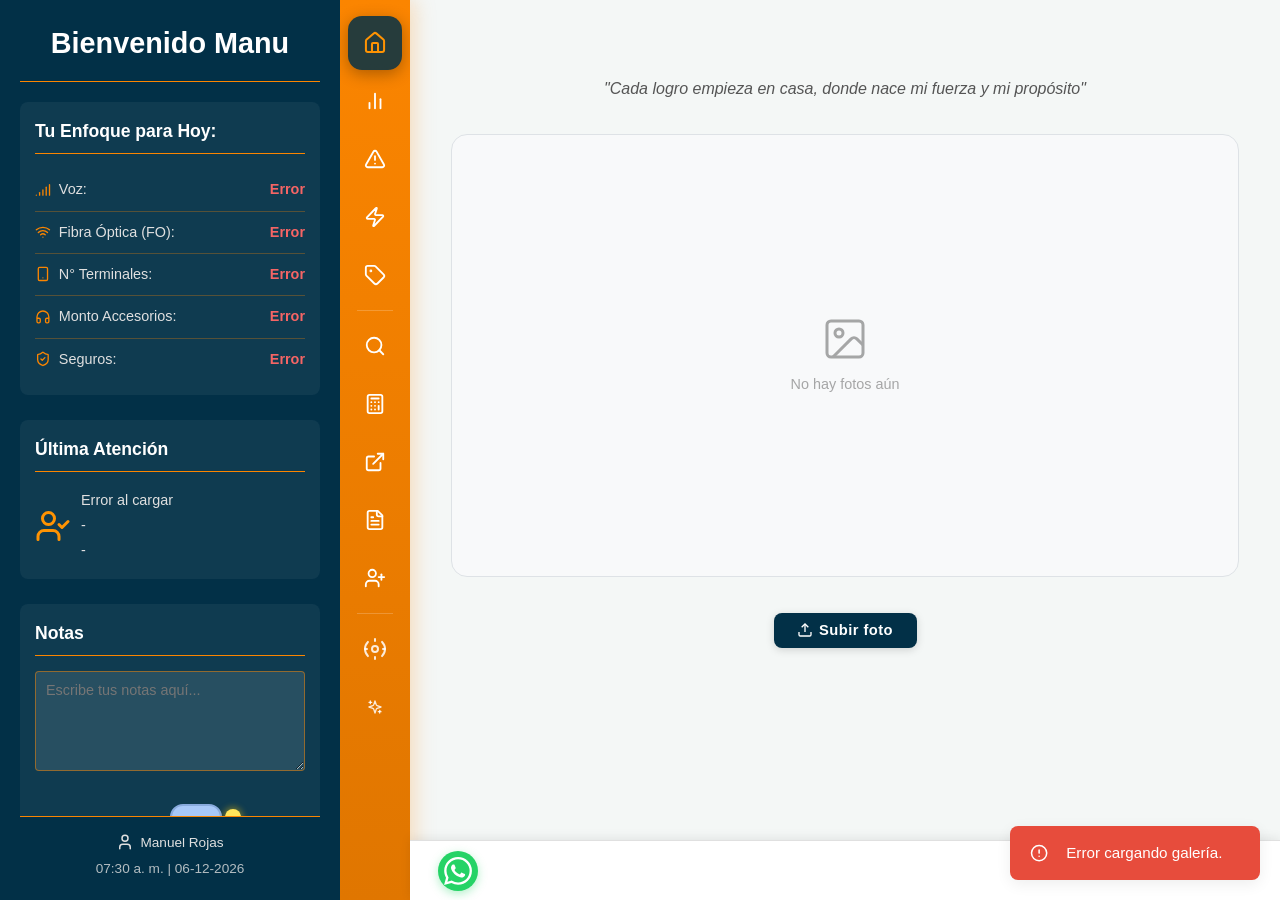
==== commit d340f0fb: "Update index.html" ====
--- a/index.html
+++ b/index.html
@@ -76,6 +76,13 @@
         <div class="sidebar-section">
           <h3>Notas</h3>
           <textarea id="sidebar-notes" placeholder="Escribe tus notas aquí..."></textarea>
+          <div style="display:flex;justify-content:center;margin-top:12px;">
+            <button id="theme-toggle-btn-footer" class="toggle-switch" aria-label="Cambiar tema">
+              <label class="switch-label">
+                <span class="slider"></span>
+              </label>
+            </button>
+          </div>
         </div>
         <nav class="mobile-nav-links" id="mobile-nav-links"></nav>
       </div>
@@ -522,19 +529,9 @@
   </div>
 
   <div class="fixed-bottom-bar">
-    <!-- Toggle tema -->
-    <button id="theme-toggle-btn-footer" class="toggle-switch" aria-label="Cambiar tema">
-      <label class="switch-label">
-        <span class="slider"></span>
-      </label>
-    </button>
-    <!-- Botón Inicio -->
-    <a href="#inicio" id="home-btn-footer" class="bottom-bar-btn" aria-label="Ir a Inicio">
-      <svg xmlns="http://www.w3.org/2000/svg" width="22" height="22" viewBox="0 0 24 24" fill="none" stroke="currentColor" stroke-width="2" stroke-linecap="round" stroke-linejoin="round"><path d="M15 21v-8a1 1 0 0 0-1-1h-4a1 1 0 0 0-1 1v8"/><path d="M3 10a2 2 0 0 1 .709-1.528l7-5.999a2 2 0 0 1 2.582 0l7 5.999A2 2 0 0 1 21 10v9a2 2 0 0 1-2 2H5a2 2 0 0 1-2-2z"/></svg>
-    </a>
-    <!-- WhatsApp -->
-    <a href="https://wa.me/+56953627871?text=Hola%20Manu,%0AQuisiera%20consultar%20sobre%20una%20contratación.%0AGracias." class="whatsapp-button-footer" target="_blank" aria-label="Contactar por WhatsApp">
-      <svg xmlns="http://www.w3.org/2000/svg" width="22" height="22" viewBox="0 0 24 24" fill="white"><path d="M17.472 14.382c-.297-.149-1.758-.867-2.03-.967-.273-.099-.471-.148-.67.15-.197.297-.767.966-.94 1.164-.173.199-.347.223-.644.075-.297-.15-1.255-.463-2.39-1.475-.883-.788-1.48-1.761-1.653-2.059-.173-.297-.018-.458.13-.606.134-.133.298-.347.446-.52.149-.174.198-.298.298-.497.099-.198.05-.371-.025-.52-.075-.149-.669-1.612-.916-2.207-.242-.579-.487-.5-.669-.51-.173-.008-.371-.01-.57-.01-.198 0-.52.074-.792.372-.272.297-1.04 1.016-1.04 2.479 0 1.462 1.065 2.875 1.213 3.074.149.198 2.096 3.2 5.077 4.487.709.306 1.262.489 1.694.625.712.227 1.36.195 1.871.118.571-.085 1.758-.719 2.006-1.413.248-.694.248-1.289.173-1.413-.074-.124-.272-.198-.57-.347m-5.421 7.403h-.004a9.87 9.87 0 01-5.031-1.378l-.361-.214-3.741.982.998-3.648-.235-.374a9.86 9.86 0 01-1.51-5.26c.001-5.45 4.436-9.884 9.888-9.884 2.64 0 5.122 1.03 6.988 2.898a9.825 9.825 0 012.893 6.994c-.003 5.45-4.437 9.884-9.885 9.884m8.413-18.297A11.815 11.815 0 0012.05 0C5.495 0 .16 5.335.157 11.892c0 2.096.547 4.142 1.588 5.945L.057 24l6.305-1.654a11.882 11.882 0 005.683 1.448h.005c6.554 0 11.89-5.335 11.893-11.893a11.821 11.821 0 00-3.48-8.413z"/></svg>
+    <!-- WhatsApp flotante -->
+    <a href="https://wa.me/+56953627871?text=Hola%20Manu,%0AQuisiera%20consultar%20sobre%20una%20contratación.%0AGracias." class="whatsapp-button-footer whatsapp-floating" target="_blank" aria-label="Contactar por WhatsApp">
+      <svg xmlns="http://www.w3.org/2000/svg" width="24" height="24" viewBox="0 0 24 24" fill="white"><path d="M17.472 14.382c-.297-.149-1.758-.867-2.03-.967-.273-.099-.471-.148-.67.15-.197.297-.767.966-.94 1.164-.173.199-.347.223-.644.075-.297-.15-1.255-.463-2.39-1.475-.883-.788-1.48-1.761-1.653-2.059-.173-.297-.018-.458.13-.606.134-.133.298-.347.446-.52.149-.174.198-.298.298-.497.099-.198.05-.371-.025-.52-.075-.149-.669-1.612-.916-2.207-.242-.579-.487-.5-.669-.51-.173-.008-.371-.01-.57-.01-.198 0-.52.074-.792.372-.272.297-1.04 1.016-1.04 2.479 0 1.462 1.065 2.875 1.213 3.074.149.198 2.096 3.2 5.077 4.487.709.306 1.262.489 1.694.625.712.227 1.36.195 1.871.118.571-.085 1.758-.719 2.006-1.413.248-.694.248-1.289.173-1.413-.074-.124-.272-.198-.57-.347m-5.421 7.403h-.004a9.87 9.87 0 01-5.031-1.378l-.361-.214-3.741.982.998-3.648-.235-.374a9.86 9.86 0 01-1.51-5.26c.001-5.45 4.436-9.884 9.888-9.884 2.64 0 5.122 1.03 6.988 2.898a9.825 9.825 0 012.893 6.994c-.003 5.45-4.437 9.884-9.885 9.884m8.413-18.297A11.815 11.815 0 0012.05 0C5.495 0 .16 5.335.157 11.892c0 2.096.547 4.142 1.588 5.945L.057 24l6.305-1.654a11.882 11.882 0 005.683 1.448h.005c6.554 0 11.89-5.335 11.893-11.893a11.821 11.821 0 00-3.48-8.413z"/></svg>
     </a>
   </div>
 
